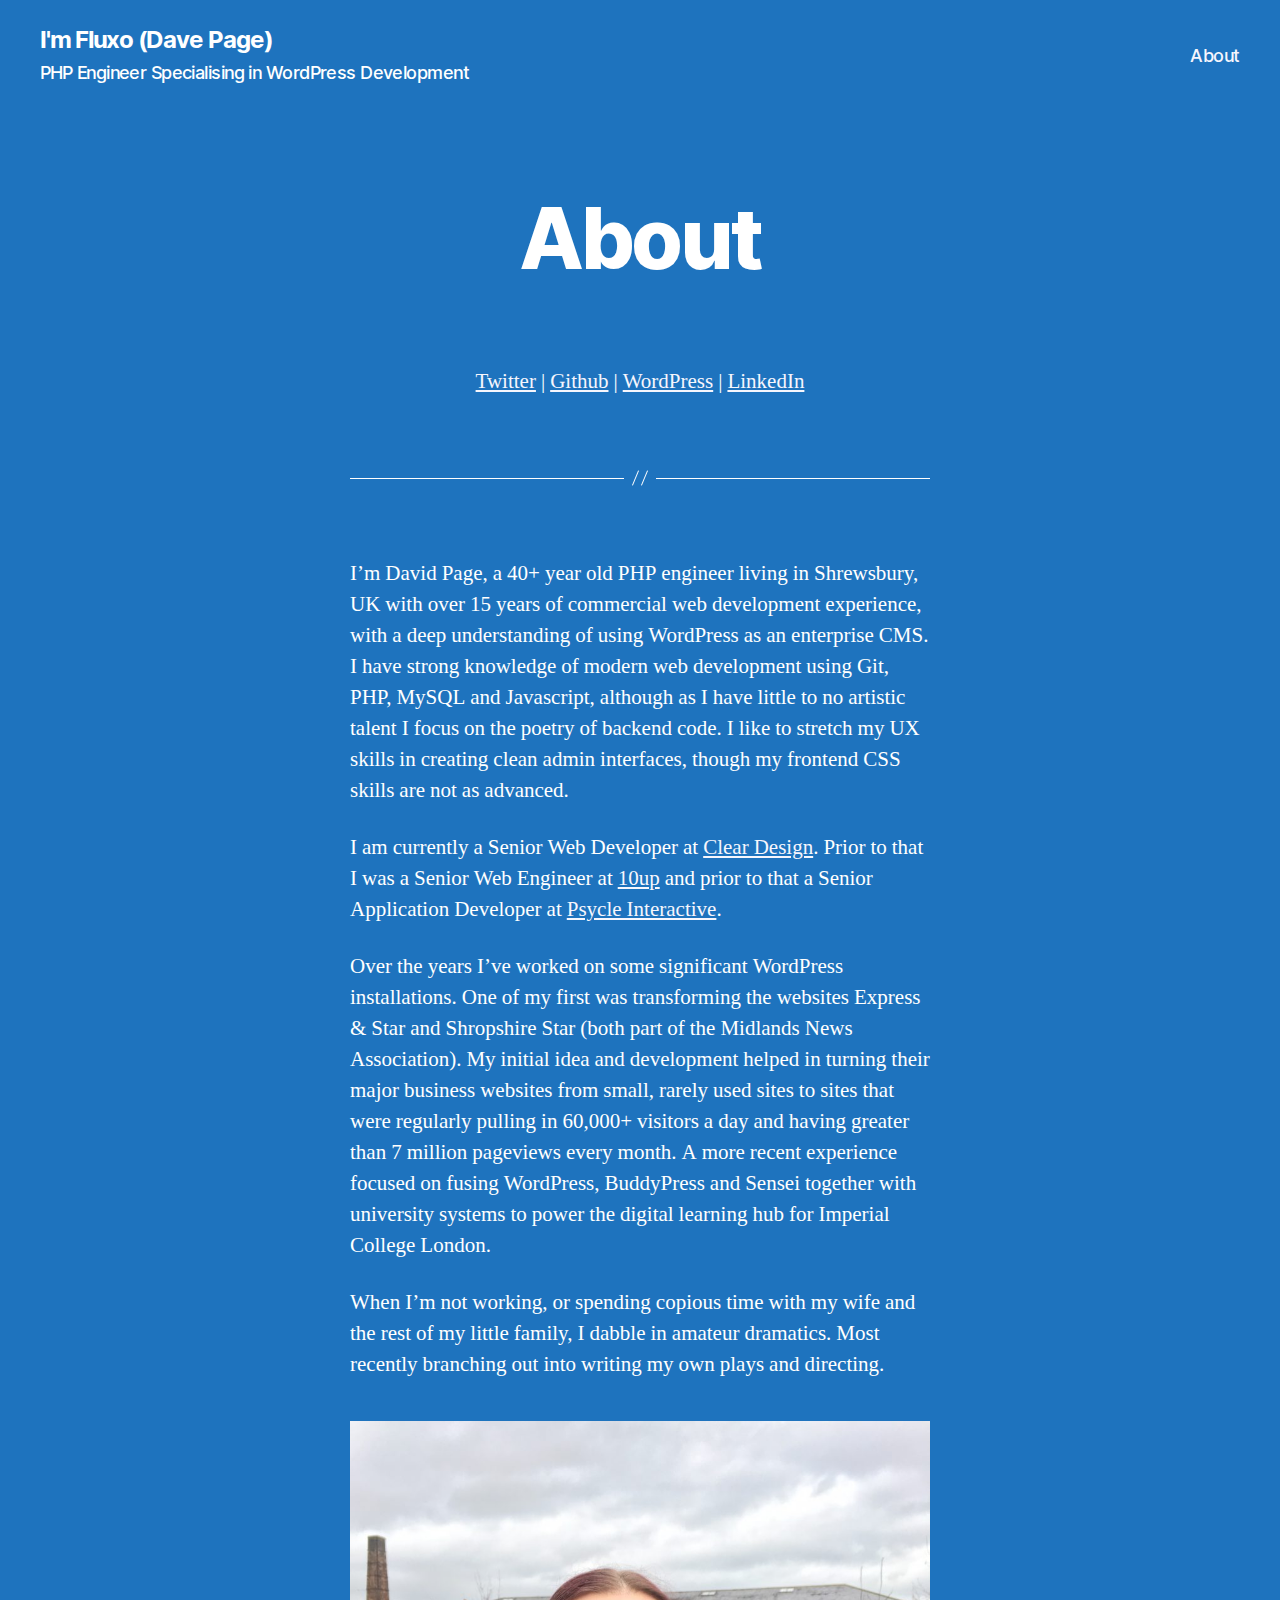
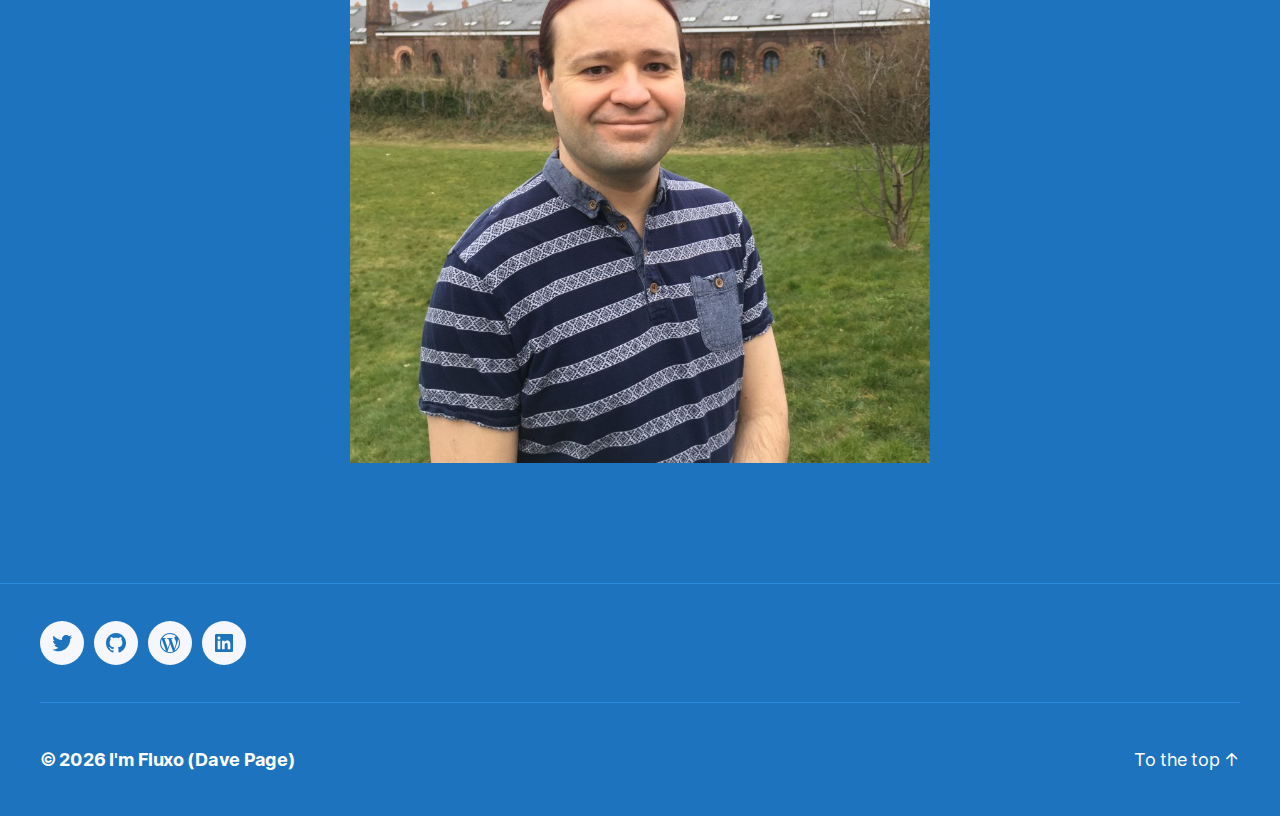
==== about/index.html @ c5113567 "Add snapshot of Fluxo.me" ====
<!DOCTYPE html>
<html class="js" lang="en-GB">
<head>
<meta http-equiv="content-type" content="text/html; charset=UTF-8">

<meta charset="UTF-8">
<meta name="viewport" content="width=device-width, initial-scale=1.0">

<link rel="profile" href="https://gmpg.org/xfn/11">

<title>About &#8211; I&#039;m Fluxo (Dave Page)</title>

<link rel="stylesheet" id="wp-block-library-css" href="/assets/blocks.css" media="all">
<link rel="stylesheet" id="twentytwenty-style-css" href="/assets/style.css" media="all">
<style id="twentytwenty-style-inline-css">
.color-accent,.color-accent-hover:hover,.color-accent-hover:focus,:root .has-accent-color,.has-drop-cap:not(:focus):first-letter,.wp-block-button.is-style-outline,a { color: #f6f6fd; }blockquote,.border-color-accent,.border-color-accent-hover:hover,.border-color-accent-hover:focus { border-color: #f6f6fd; }button,.button,.faux-button,.wp-block-button__link,.wp-block-file .wp-block-file__button,input[type="button"],input[type="reset"],input[type="submit"],.bg-accent,.bg-accent-hover:hover,.bg-accent-hover:focus,:root .has-accent-background-color,.comment-reply-link { background-color: #f6f6fd; }.fill-children-accent,.fill-children-accent * { fill: #f6f6fd; }:root .has-background-color,button,.button,.faux-button,.wp-block-button__link,.wp-block-file__button,input[type="button"],input[type="reset"],input[type="submit"],.wp-block-button,.comment-reply-link,.has-background.has-primary-background-color:not(.has-text-color),.has-background.has-primary-background-color *:not(.has-text-color),.has-background.has-accent-background-color:not(.has-text-color),.has-background.has-accent-background-color *:not(.has-text-color) { color: #1e73be; }:root .has-background-background-color { background-color: #1e73be; }body,.entry-title a,:root .has-primary-color { color: #ffffff; }:root .has-primary-background-color { background-color: #ffffff; }cite,figcaption,.wp-caption-text,.post-meta,.entry-content .wp-block-archives li,.entry-content .wp-block-categories li,.entry-content .wp-block-latest-posts li,.wp-block-latest-comments__comment-date,.wp-block-latest-posts__post-date,.wp-block-embed figcaption,.wp-block-image figcaption,.wp-block-pullquote cite,.comment-metadata,.comment-respond .comment-notes,.comment-respond .logged-in-as,.pagination .dots,.entry-content hr:not(.has-background),hr.styled-separator,:root .has-secondary-color { color: #ffffff; }:root .has-secondary-background-color { background-color: #ffffff; }pre,fieldset,input,textarea,table,table *,hr { border-color: #2a8adf; }caption,code,code,kbd,samp,.wp-block-table.is-style-stripes tbody tr:nth-child(odd),:root .has-subtle-background-background-color { background-color: #2a8adf; }.wp-block-table.is-style-stripes { border-bottom-color: #2a8adf; }.wp-block-latest-posts.is-grid li { border-top-color: #2a8adf; }:root .has-subtle-background-color { color: #2a8adf; }body:not(.overlay-header) .primary-menu > li > a,body:not(.overlay-header) .primary-menu > li > .icon,.modal-menu a,.footer-menu a, .footer-widgets a,#site-footer .wp-block-button.is-style-outline,.wp-block-pullquote:before,.singular:not(.overlay-header) .entry-header a,.archive-header a,.header-footer-group .color-accent,.header-footer-group .color-accent-hover:hover { color: #f6f6fd; }.social-icons a,#site-footer button:not(.toggle),#site-footer .button,#site-footer .faux-button,#site-footer .wp-block-button__link,#site-footer .wp-block-file__button,#site-footer input[type="button"],#site-footer input[type="reset"],#site-footer input[type="submit"] { background-color: #f6f6fd; }.social-icons a,body:not(.overlay-header) .primary-menu ul,.header-footer-group button,.header-footer-group .button,.header-footer-group .faux-button,.header-footer-group .wp-block-button:not(.is-style-outline) .wp-block-button__link,.header-footer-group .wp-block-file__button,.header-footer-group input[type="button"],.header-footer-group input[type="reset"],.header-footer-group input[type="submit"] { color: #1e73be; }#site-header,.footer-nav-widgets-wrapper,#site-footer,.menu-modal,.menu-modal-inner,.search-modal-inner,.archive-header,.singular .entry-header,.singular .featured-media:before,.wp-block-pullquote:before { background-color: #1e73be; }.header-footer-group,body:not(.overlay-header) #site-header .toggle,.menu-modal .toggle { color: #ffffff; }body:not(.overlay-header) .primary-menu ul { background-color: #ffffff; }body:not(.overlay-header) .primary-menu > li > ul:after { border-bottom-color: #ffffff; }body:not(.overlay-header) .primary-menu ul ul:after { border-left-color: #ffffff; }.site-description,body:not(.overlay-header) .toggle-inner .toggle-text,.widget .post-date,.widget .rss-date,.widget_archive li,.widget_categories li,.widget cite,.widget_pages li,.widget_meta li,.widget_nav_menu li,.powered-by-wordpress,.to-the-top,.singular .entry-header .post-meta,.singular:not(.overlay-header) .entry-header .post-meta a { color: #ffffff; }.header-footer-group pre,.header-footer-group fieldset,.header-footer-group input,.header-footer-group textarea,.header-footer-group table,.header-footer-group table *,.footer-nav-widgets-wrapper,#site-footer,.menu-modal nav *,.footer-widgets-outer-wrapper,.footer-top { border-color: #2a8adf; }.header-footer-group table caption,body:not(.overlay-header) .header-inner .toggle-wrapper::before { background-color: #2a8adf; }
</style>
<link rel="stylesheet" id="twentytwenty-print-style-css" href="/assets/print.css" media="print">
<script src="/assets/index.js" id="twentytwenty-js-js" async=""></script>

<meta name="generator" content="WordPress 5.5" />
<link rel="canonical" href="https://fluxo.me/about/" />
<script>document.documentElement.className = document.documentElement.className.replace( 'no-js', 'js' );</script>
<style id="custom-background-css">
body.custom-background { background-color: #1e73be; }
</style>
	
</head>

<body class="page-template-default page page-id-8 custom-background wp-embed-responsive singular missing-post-thumbnail has-no-pagination not-showing-comments show-avatars footer-top-visible reduced-spacing">

	<a class="skip-link screen-reader-text" href="#site-content">Skip to the content</a>
	<header id="site-header" class="header-footer-group" role="banner">

		<div class="header-inner section-inner">

			<div class="header-titles-wrapper">

				<div class="header-titles">
					<div class="site-title faux-heading"><a href="https://fluxo.me/">I'm Fluxo (Dave Page)</a></div>
					<div class="site-description">PHP Engineer Specialising in WordPress Development</div><!-- .site-description -->
				</div><!-- .header-titles -->

				<button class="toggle nav-toggle mobile-nav-toggle" data-toggle-target=".menu-modal" data-toggle-body-class="showing-menu-modal" aria-expanded="false" data-set-focus=".close-nav-toggle">
					<span class="toggle-inner">
						<span class="toggle-icon">
							<svg class="svg-icon" aria-hidden="true" role="img" focusable="false" xmlns="http://www.w3.org/2000/svg" width="26" height="7" viewBox="0 0 26 7"><path fill-rule="evenodd" d="M332.5,45 C330.567003,45 329,43.4329966 329,41.5 C329,39.5670034 330.567003,38 332.5,38 C334.432997,38 336,39.5670034 336,41.5 C336,43.4329966 334.432997,45 332.5,45 Z M342,45 C340.067003,45 338.5,43.4329966 338.5,41.5 C338.5,39.5670034 340.067003,38 342,38 C343.932997,38 345.5,39.5670034 345.5,41.5 C345.5,43.4329966 343.932997,45 342,45 Z M351.5,45 C349.567003,45 348,43.4329966 348,41.5 C348,39.5670034 349.567003,38 351.5,38 C353.432997,38 355,39.5670034 355,41.5 C355,43.4329966 353.432997,45 351.5,45 Z" transform="translate(-329 -38)"></path></svg>
						</span>
						<span class="toggle-text">Menu</span>
					</span>
				</button><!-- .nav-toggle -->

			</div><!-- .header-titles-wrapper -->

			<div class="header-navigation-wrapper">
				<nav class="primary-menu-wrapper" aria-label="Horizontal" role="navigation">

					<ul class="primary-menu reset-list-style">
						<li id="menu-item-24" class="menu-item menu-item-type-post_type menu-item-object-page menu-item-24"><a href="/about/">About</a></li>
					</ul>

				</nav><!-- .primary-menu-wrapper -->
					
			</div><!-- .header-navigation-wrapper -->

		</div><!-- .header-inner -->

	</header><!-- #site-header -->
	
	<div class="menu-modal cover-modal header-footer-group" data-modal-target-string=".menu-modal">

		<div class="menu-modal-inner modal-inner">

			<div class="menu-wrapper section-inner">

				<div class="menu-top">

					<button class="toggle close-nav-toggle fill-children-current-color" data-toggle-target=".menu-modal" data-toggle-body-class="showing-menu-modal" aria-expanded="false" data-set-focus=".menu-modal">
						<span class="toggle-text">Close Menu</span>
						<svg class="svg-icon" aria-hidden="true" role="img" focusable="false" xmlns="http://www.w3.org/2000/svg" width="16" height="16" viewBox="0 0 16 16"><polygon fill="" fill-rule="evenodd" points="6.852 7.649 .399 1.195 1.445 .149 7.899 6.602 14.352 .149 15.399 1.195 8.945 7.649 15.399 14.102 14.352 15.149 7.899 8.695 1.445 15.149 .399 14.102"></polygon></svg>
					</button><!-- .nav-toggle -->

					<nav class="mobile-menu" aria-label="Mobile" role="navigation">
						<ul class="modal-menu reset-list-style">
							<li class="menu-item menu-item-type-post_type menu-item-object-page menu-item-24">
								<div class="ancestor-wrapper"><a href="/about/">About</a></div><!-- .ancestor-wrapper --></li>
						</ul>
					</nav>
						
				</div><!-- .menu-top -->

				<div class="menu-bottom">

					<nav aria-label="Expanded Social Links" role="navigation">
						<ul class="social-menu reset-list-style social-icons fill-children-current-color">

							<li id="menu-item-10" class="menu-item menu-item-type-custom menu-item-object-custom menu-item-10"><a href="https://twitter.com/davecpage"><span class="screen-reader-text">Twitter</span><svg class="svg-icon" aria-hidden="true" role="img" focusable="false" width="24" height="24" viewBox="0 0 24 24" xmlns="http://www.w3.org/2000/svg"><path d="M22.23,5.924c-0.736,0.326-1.527,0.547-2.357,0.646c0.847-0.508,1.498-1.312,1.804-2.27 c-0.793,0.47-1.671,0.812-2.606,0.996C18.324,4.498,17.257,4,16.077,4c-2.266,0-4.103,1.837-4.103,4.103 c0,0.322,0.036,0.635,0.106,0.935C8.67,8.867,5.647,7.234,3.623,4.751C3.27,5.357,3.067,6.062,3.067,6.814 c0,1.424,0.724,2.679,1.825,3.415c-0.673-0.021-1.305-0.206-1.859-0.513c0,0.017,0,0.034,0,0.052c0,1.988,1.414,3.647,3.292,4.023 c-0.344,0.094-0.707,0.144-1.081,0.144c-0.264,0-0.521-0.026-0.772-0.074c0.522,1.63,2.038,2.816,3.833,2.85 c-1.404,1.1-3.174,1.756-5.096,1.756c-0.331,0-0.658-0.019-0.979-0.057c1.816,1.164,3.973,1.843,6.29,1.843 c7.547,0,11.675-6.252,11.675-11.675c0-0.178-0.004-0.355-0.012-0.531C20.985,7.47,21.68,6.747,22.23,5.924z"></path></svg></a></li>
							<li id="menu-item-11" class="menu-item menu-item-type-custom menu-item-object-custom menu-item-11"><a href="https://github.com/davecpage"><span class="screen-reader-text">Github</span><svg class="svg-icon" aria-hidden="true" role="img" focusable="false" width="24" height="24" viewBox="0 0 24 24" xmlns="http://www.w3.org/2000/svg"><path d="M12,2C6.477,2,2,6.477,2,12c0,4.419,2.865,8.166,6.839,9.489c0.5,0.09,0.682-0.218,0.682-0.484 c0-0.236-0.009-0.866-0.014-1.699c-2.782,0.602-3.369-1.34-3.369-1.34c-0.455-1.157-1.11-1.465-1.11-1.465 c-0.909-0.62,0.069-0.608,0.069-0.608c1.004,0.071,1.532,1.03,1.532,1.03c0.891,1.529,2.341,1.089,2.91,0.833 c0.091-0.647,0.349-1.086,0.635-1.337c-2.22-0.251-4.555-1.111-4.555-4.943c0-1.091,0.39-1.984,1.03-2.682 C6.546,8.54,6.202,7.524,6.746,6.148c0,0,0.84-0.269,2.75,1.025C10.295,6.95,11.15,6.84,12,6.836 c0.85,0.004,1.705,0.114,2.504,0.336c1.909-1.294,2.748-1.025,2.748-1.025c0.546,1.376,0.202,2.394,0.1,2.646 c0.64,0.699,1.026,1.591,1.026,2.682c0,3.841-2.337,4.687-4.565,4.935c0.359,0.307,0.679,0.917,0.679,1.852 c0,1.335-0.012,2.415-0.012,2.741c0,0.269,0.18,0.579,0.688,0.481C19.138,20.161,22,16.416,22,12C22,6.477,17.523,2,12,2z"></path></svg></a></li>
							<li id="menu-item-12" class="menu-item menu-item-type-custom menu-item-object-custom menu-item-12"><a href="https://profiles.wordpress.org/davecpage/"><span class="screen-reader-text">WordPress.org</span><svg class="svg-icon" aria-hidden="true" role="img" focusable="false" width="24" height="24" viewBox="0 0 24 24" xmlns="http://www.w3.org/2000/svg"><path d="M12.158,12.786L9.46,20.625c0.806,0.237,1.657,0.366,2.54,0.366c1.047,0,2.051-0.181,2.986-0.51 c-0.024-0.038-0.046-0.079-0.065-0.124L12.158,12.786z M3.009,12c0,3.559,2.068,6.634,5.067,8.092L3.788,8.341 C3.289,9.459,3.009,10.696,3.009,12z M18.069,11.546c0-1.112-0.399-1.881-0.741-2.48c-0.456-0.741-0.883-1.368-0.883-2.109 c0-0.826,0.627-1.596,1.51-1.596c0.04,0,0.078,0.005,0.116,0.007C16.472,3.904,14.34,3.009,12,3.009 c-3.141,0-5.904,1.612-7.512,4.052c0.211,0.007,0.41,0.011,0.579,0.011c0.94,0,2.396-0.114,2.396-0.114 C7.947,6.93,8.004,7.642,7.52,7.699c0,0-0.487,0.057-1.029,0.085l3.274,9.739l1.968-5.901l-1.401-3.838 C9.848,7.756,9.389,7.699,9.389,7.699C8.904,7.67,8.961,6.93,9.446,6.958c0,0,1.484,0.114,2.368,0.114 c0.94,0,2.397-0.114,2.397-0.114c0.485-0.028,0.542,0.684,0.057,0.741c0,0-0.488,0.057-1.029,0.085l3.249,9.665l0.897-2.996 C17.841,13.284,18.069,12.316,18.069,11.546z M19.889,7.686c0.039,0.286,0.06,0.593,0.06,0.924c0,0.912-0.171,1.938-0.684,3.22 l-2.746,7.94c2.673-1.558,4.47-4.454,4.47-7.771C20.991,10.436,20.591,8.967,19.889,7.686z M12,22C6.486,22,2,17.514,2,12 C2,6.486,6.486,2,12,2c5.514,0,10,4.486,10,10C22,17.514,17.514,22,12,22z"></path></svg></a></li>
							<li id="menu-item-28" class="menu-item menu-item-type-custom menu-item-object-custom menu-item-28"><a href="https://www.linkedin.com/in/david-page-7731a417/"><span class="screen-reader-text">LinkedIn</span><svg class="svg-icon" aria-hidden="true" role="img" focusable="false" width="24" height="24" viewBox="0 0 24 24" xmlns="http://www.w3.org/2000/svg"><path d="M19.7,3H4.3C3.582,3,3,3.582,3,4.3v15.4C3,20.418,3.582,21,4.3,21h15.4c0.718,0,1.3-0.582,1.3-1.3V4.3 C21,3.582,20.418,3,19.7,3z M8.339,18.338H5.667v-8.59h2.672V18.338z M7.004,8.574c-0.857,0-1.549-0.694-1.549-1.548 c0-0.855,0.691-1.548,1.549-1.548c0.854,0,1.547,0.694,1.547,1.548C8.551,7.881,7.858,8.574,7.004,8.574z M18.339,18.338h-2.669 v-4.177c0-0.996-0.017-2.278-1.387-2.278c-1.389,0-1.601,1.086-1.601,2.206v4.249h-2.667v-8.59h2.559v1.174h0.037 c0.356-0.675,1.227-1.387,2.526-1.387c2.703,0,3.203,1.779,3.203,4.092V18.338z"></path></svg></a></li>

						</ul>
					</nav><!-- .social-menu -->

				</div><!-- .menu-bottom -->

			</div><!-- .menu-wrapper -->

		</div><!-- .menu-modal-inner -->

	</div><!-- .menu-modal -->

	<main id="site-content" role="main">

	<article class="post-8 page type-page status-publish hentry" id="post-8">

		<header class="entry-header has-text-align-center header-footer-group">

			<div class="entry-header-inner section-inner medium">
				<h1 class="entry-title">About</h1>
			</div><!-- .entry-header-inner -->

		</header><!-- .entry-header -->

		<div class="post-inner thin ">

			<div class="entry-content">

				
	<p class="has-text-align-center"><a href="https://twitter.com/davecpage">Twitter</a> | <a href="https://github.com/davecpage">Github</a> | <a href="https://profiles.wordpress.org/davecpage/">WordPress</a> | <a href="https://www.linkedin.com/in/david-page-7731a417/">LinkedIn</a></p>



	<hr class="wp-block-separator"/>



	<p>I’m David Page, a 40+ year old PHP engineer living in Shrewsbury, UK with over 15 years of commercial web development experience, with a deep understanding of using WordPress as an enterprise CMS. I have strong knowledge of modern web development using Git, PHP, MySQL and Javascript, although as I have little to no artistic talent I focus on the poetry of backend code. I like to stretch my UX skills in creating clean admin interfaces, though my frontend CSS skills are not as advanced.</p>



	<p>I am currently a Senior Web Developer at <a href="https://cleardesign.co.uk/">Clear Design</a>. Prior to that I was a Senior Web Engineer at <a href="https://10up.com/">10up</a> and prior to that a Senior Application Developer at <a href="https://psycle.com">Psycle Interactive</a>.</p>



	<p>Over the years I’ve worked on some significant WordPress installations. One of my first was transforming the websites Express &amp; Star and Shropshire Star (both part of the Midlands News Association). My initial idea and development helped in turning their major business websites from small, rarely used sites to sites that were regularly pulling in 60,000+ visitors a day and having greater than 7 million pageviews every month. A more recent experience focused on fusing WordPress, BuddyPress and Sensei together with university systems to power the digital learning hub for Imperial College London.</p>



	<p>When I’m not working, or spending copious time with my wife and the rest of my little family, I dabble in amateur dramatics. Most recently branching out into writing my own plays and directing.</p>



	<figure class="wp-block-image size-large">
		<img loading="lazy" width="925" height="1024" src="/uploads/2019/11/cover-925x1024.jpg" alt="self portrait of David Page in a clearing" class="wp-image-16" srcset="/uploads/2019/11/cover-925x1024.jpg 925w, /uploads/2019/11/cover-271x300.jpg 271w, /uploads/2019/11/cover-768x851.jpg 768w, /uploads/2019/11/cover-1387x1536.jpg 1387w, /uploads/2019/11/cover-1849x2048.jpg 1849w, /uploads/2019/11/cover-1200x1329.jpg 1200w, /uploads/2019/11/cover-1980x2193.jpg 1980w" sizes="(max-width: 925px) 100vw, 925px" />
	</figure>

			</div><!-- .entry-content -->

		</div><!-- .post-inner -->

		<div class="section-inner">
			
		</div><!-- .section-inner -->

		
	</article><!-- .post -->

	</main><!-- #site-content -->

	<div class="footer-nav-widgets-wrapper header-footer-group">

		<div class="footer-inner section-inner">

			<div class="footer-top has-social-menu">

				<nav aria-label="Social links" class="footer-social-wrapper">

					<ul class="social-menu footer-social reset-list-style social-icons fill-children-current-color">

						<li class="menu-item menu-item-type-custom menu-item-object-custom menu-item-10"><a href="https://twitter.com/davecpage"><span class="screen-reader-text">Twitter</span><svg class="svg-icon" aria-hidden="true" role="img" focusable="false" width="24" height="24" viewBox="0 0 24 24" xmlns="http://www.w3.org/2000/svg"><path d="M22.23,5.924c-0.736,0.326-1.527,0.547-2.357,0.646c0.847-0.508,1.498-1.312,1.804-2.27 c-0.793,0.47-1.671,0.812-2.606,0.996C18.324,4.498,17.257,4,16.077,4c-2.266,0-4.103,1.837-4.103,4.103 c0,0.322,0.036,0.635,0.106,0.935C8.67,8.867,5.647,7.234,3.623,4.751C3.27,5.357,3.067,6.062,3.067,6.814 c0,1.424,0.724,2.679,1.825,3.415c-0.673-0.021-1.305-0.206-1.859-0.513c0,0.017,0,0.034,0,0.052c0,1.988,1.414,3.647,3.292,4.023 c-0.344,0.094-0.707,0.144-1.081,0.144c-0.264,0-0.521-0.026-0.772-0.074c0.522,1.63,2.038,2.816,3.833,2.85 c-1.404,1.1-3.174,1.756-5.096,1.756c-0.331,0-0.658-0.019-0.979-0.057c1.816,1.164,3.973,1.843,6.29,1.843 c7.547,0,11.675-6.252,11.675-11.675c0-0.178-0.004-0.355-0.012-0.531C20.985,7.47,21.68,6.747,22.23,5.924z"></path></svg></a></li>
						<li class="menu-item menu-item-type-custom menu-item-object-custom menu-item-11"><a href="https://github.com/davecpage"><span class="screen-reader-text">Github</span><svg class="svg-icon" aria-hidden="true" role="img" focusable="false" width="24" height="24" viewBox="0 0 24 24" xmlns="http://www.w3.org/2000/svg"><path d="M12,2C6.477,2,2,6.477,2,12c0,4.419,2.865,8.166,6.839,9.489c0.5,0.09,0.682-0.218,0.682-0.484 c0-0.236-0.009-0.866-0.014-1.699c-2.782,0.602-3.369-1.34-3.369-1.34c-0.455-1.157-1.11-1.465-1.11-1.465 c-0.909-0.62,0.069-0.608,0.069-0.608c1.004,0.071,1.532,1.03,1.532,1.03c0.891,1.529,2.341,1.089,2.91,0.833 c0.091-0.647,0.349-1.086,0.635-1.337c-2.22-0.251-4.555-1.111-4.555-4.943c0-1.091,0.39-1.984,1.03-2.682 C6.546,8.54,6.202,7.524,6.746,6.148c0,0,0.84-0.269,2.75,1.025C10.295,6.95,11.15,6.84,12,6.836 c0.85,0.004,1.705,0.114,2.504,0.336c1.909-1.294,2.748-1.025,2.748-1.025c0.546,1.376,0.202,2.394,0.1,2.646 c0.64,0.699,1.026,1.591,1.026,2.682c0,3.841-2.337,4.687-4.565,4.935c0.359,0.307,0.679,0.917,0.679,1.852 c0,1.335-0.012,2.415-0.012,2.741c0,0.269,0.18,0.579,0.688,0.481C19.138,20.161,22,16.416,22,12C22,6.477,17.523,2,12,2z"></path></svg></a></li>
						<li class="menu-item menu-item-type-custom menu-item-object-custom menu-item-12"><a href="https://profiles.wordpress.org/davecpage/"><span class="screen-reader-text">WordPress.org</span><svg class="svg-icon" aria-hidden="true" role="img" focusable="false" width="24" height="24" viewBox="0 0 24 24" xmlns="http://www.w3.org/2000/svg"><path d="M12.158,12.786L9.46,20.625c0.806,0.237,1.657,0.366,2.54,0.366c1.047,0,2.051-0.181,2.986-0.51 c-0.024-0.038-0.046-0.079-0.065-0.124L12.158,12.786z M3.009,12c0,3.559,2.068,6.634,5.067,8.092L3.788,8.341 C3.289,9.459,3.009,10.696,3.009,12z M18.069,11.546c0-1.112-0.399-1.881-0.741-2.48c-0.456-0.741-0.883-1.368-0.883-2.109 c0-0.826,0.627-1.596,1.51-1.596c0.04,0,0.078,0.005,0.116,0.007C16.472,3.904,14.34,3.009,12,3.009 c-3.141,0-5.904,1.612-7.512,4.052c0.211,0.007,0.41,0.011,0.579,0.011c0.94,0,2.396-0.114,2.396-0.114 C7.947,6.93,8.004,7.642,7.52,7.699c0,0-0.487,0.057-1.029,0.085l3.274,9.739l1.968-5.901l-1.401-3.838 C9.848,7.756,9.389,7.699,9.389,7.699C8.904,7.67,8.961,6.93,9.446,6.958c0,0,1.484,0.114,2.368,0.114 c0.94,0,2.397-0.114,2.397-0.114c0.485-0.028,0.542,0.684,0.057,0.741c0,0-0.488,0.057-1.029,0.085l3.249,9.665l0.897-2.996 C17.841,13.284,18.069,12.316,18.069,11.546z M19.889,7.686c0.039,0.286,0.06,0.593,0.06,0.924c0,0.912-0.171,1.938-0.684,3.22 l-2.746,7.94c2.673-1.558,4.47-4.454,4.47-7.771C20.991,10.436,20.591,8.967,19.889,7.686z M12,22C6.486,22,2,17.514,2,12 C2,6.486,6.486,2,12,2c5.514,0,10,4.486,10,10C22,17.514,17.514,22,12,22z"></path></svg></a></li>
						<li class="menu-item menu-item-type-custom menu-item-object-custom menu-item-28"><a href="https://www.linkedin.com/in/david-page-7731a417/"><span class="screen-reader-text">LinkedIn</span><svg class="svg-icon" aria-hidden="true" role="img" focusable="false" width="24" height="24" viewBox="0 0 24 24" xmlns="http://www.w3.org/2000/svg"><path d="M19.7,3H4.3C3.582,3,3,3.582,3,4.3v15.4C3,20.418,3.582,21,4.3,21h15.4c0.718,0,1.3-0.582,1.3-1.3V4.3 C21,3.582,20.418,3,19.7,3z M8.339,18.338H5.667v-8.59h2.672V18.338z M7.004,8.574c-0.857,0-1.549-0.694-1.549-1.548 c0-0.855,0.691-1.548,1.549-1.548c0.854,0,1.547,0.694,1.547,1.548C8.551,7.881,7.858,8.574,7.004,8.574z M18.339,18.338h-2.669 v-4.177c0-0.996-0.017-2.278-1.387-2.278c-1.389,0-1.601,1.086-1.601,2.206v4.249h-2.667v-8.59h2.559v1.174h0.037 c0.356-0.675,1.227-1.387,2.526-1.387c2.703,0,3.203,1.779,3.203,4.092V18.338z"></path></svg></a></li>

					</ul><!-- .footer-social -->

				</nav><!-- .footer-social-wrapper -->

			</div><!-- .footer-top -->

		</div><!-- .footer-inner -->

	</div><!-- .footer-nav-widgets-wrapper -->

	<footer id="site-footer" role="contentinfo" class="header-footer-group">

		<div class="section-inner">

			<div class="footer-credits">

				<p class="footer-copyright">©
					<script>var d=new Date();document.write(d.getFullYear());</script>
					<a href="https://fluxo.me/">I'm Fluxo (Dave Page)</a>
				</p><!-- .footer-copyright -->

			</div><!-- .footer-credits -->

			<a class="to-the-top" href="#site-header">
				<span class="to-the-top-long">
					To the top <span class="arrow" aria-hidden="true">↑</span>
				</span><!-- .to-the-top-long -->
				<span class="to-the-top-short">
					Up <span class="arrow" aria-hidden="true">↑</span>					
				</span><!-- .to-the-top-short -->
			</a><!-- .to-the-top -->

		</div><!-- .section-inner -->

	</footer><!-- #site-footer -->

</body></html>
---- assets/blocks.css ----
:root{--wp-admin-theme-color:#007cba;--wp-admin-theme-color-darker-10:#006ba1;--wp-admin-theme-color-darker-20:#005a87}#start-resizable-editor-section{display:none}.wp-block-audio figcaption{margin-top:.5em;margin-bottom:1em}.wp-block-audio audio{width:100%;min-width:300px}.wp-block-button__link{color:#fff;background-color:#32373c;border:none;border-radius:28px;box-shadow:none;cursor:pointer;display:inline-block;font-size:18px;padding:12px 24px;text-align:center;text-decoration:none;overflow-wrap:break-word}.wp-block-button__link:active,.wp-block-button__link:focus,.wp-block-button__link:hover,.wp-block-button__link:visited{color:#fff}.wp-block-button__link.aligncenter{text-align:center}.wp-block-button__link.alignright{text-align:right}.wp-block-button.is-style-squared,.wp-block-button__link.wp-block-button.is-style-squared{border-radius:0}.wp-block-button.no-border-radius,.wp-block-button__link.no-border-radius{border-radius:0!important}.wp-block-button.is-style-outline .wp-block-button__link,.wp-block-button__link.is-style-outline{color:#32373c;background-color:transparent;border:2px solid}.wp-block-buttons .wp-block-button{display:inline-block;margin-right:8px;margin-bottom:8px}.wp-block-buttons .wp-block-button:last-child{margin-right:0}.wp-block-buttons.alignright .wp-block-button{margin-right:0;margin-left:8px}.wp-block-buttons.alignright .wp-block-button:first-child{margin-left:0}.wp-block-buttons.alignleft .wp-block-button{margin-left:0;margin-right:8px}.wp-block-buttons.alignleft .wp-block-button:last-child{margin-right:0}.wp-block-button.aligncenter,.wp-block-buttons.aligncenter,.wp-block-calendar{text-align:center}.wp-block-calendar tbody td,.wp-block-calendar th{padding:4px;border:1px solid #ddd}.wp-block-calendar tfoot td{border:none}.wp-block-calendar table{width:100%;border-collapse:collapse;font-family:-apple-system,BlinkMacSystemFont,Segoe UI,Roboto,Oxygen-Sans,Ubuntu,Cantarell,Helvetica Neue,sans-serif}.wp-block-calendar table th{font-weight:400;background:#ddd}.wp-block-calendar a{text-decoration:underline}.wp-block-calendar table caption,.wp-block-calendar table tbody{color:#40464d}.wp-block-categories.alignleft{margin-right:2em}.wp-block-categories.alignright{margin-left:2em}.wp-block-columns{display:flex;margin-bottom:28px;flex-wrap:wrap}@media (min-width:782px){.wp-block-columns{flex-wrap:nowrap}}.wp-block-columns.has-background{padding:20px 38px}.wp-block-column{flex-grow:1;min-width:0;word-break:break-word;overflow-wrap:break-word}@media (max-width:599px){.wp-block-column{flex-basis:100%!important}}@media (min-width:600px) and (max-width:781px){.wp-block-column{flex-basis:calc(50% - 16px)!important;flex-grow:0}.wp-block-column:nth-child(2n){margin-left:32px}}@media (min-width:782px){.wp-block-column{flex-basis:0;flex-grow:1}.wp-block-column[style*=flex-basis]{flex-grow:0}.wp-block-column:not(:first-child){margin-left:32px}}.wp-block-columns.are-vertically-aligned-top{align-items:flex-start}.wp-block-columns.are-vertically-aligned-center{align-items:center}.wp-block-columns.are-vertically-aligned-bottom{align-items:flex-end}.wp-block-column.is-vertically-aligned-top{align-self:flex-start}.wp-block-column.is-vertically-aligned-center{-ms-grid-row-align:center;align-self:center}.wp-block-column.is-vertically-aligned-bottom{align-self:flex-end}.wp-block-column.is-vertically-aligned-bottom,.wp-block-column.is-vertically-aligned-center,.wp-block-column.is-vertically-aligned-top{width:100%}.wp-block-cover,.wp-block-cover-image{position:relative;background-size:cover;background-position:50%;min-height:430px;height:100%;width:100%;display:flex;justify-content:center;align-items:center;padding:16px}.wp-block-cover-image.has-parallax,.wp-block-cover.has-parallax{background-attachment:fixed}@supports (-webkit-overflow-scrolling:touch){.wp-block-cover-image.has-parallax,.wp-block-cover.has-parallax{background-attachment:scroll}}@media (prefers-reduced-motion:reduce){.wp-block-cover-image.has-parallax,.wp-block-cover.has-parallax{background-attachment:scroll}}.wp-block-cover-image.has-background-dim,.wp-block-cover.has-background-dim{background-color:#000}.wp-block-cover-image.has-background-dim:before,.wp-block-cover.has-background-dim:before{content:"";background-color:inherit}.wp-block-cover-image.has-background-dim:not(.has-background-gradient):before,.wp-block-cover-image .wp-block-cover__gradient-background,.wp-block-cover.has-background-dim:not(.has-background-gradient):before,.wp-block-cover .wp-block-cover__gradient-background{position:absolute;top:0;left:0;bottom:0;right:0;z-index:1}.wp-block-cover-image.has-background-dim:not(.has-background-gradient):before,.wp-block-cover-image .wp-block-cover__gradient-background,.wp-block-cover.has-background-dim:not(.has-background-gradient):before,.wp-block-cover .wp-block-cover__gradient-background{opacity:.5}.wp-block-cover-image.has-background-dim.has-background-dim-10:not(.has-background-gradient):before,.wp-block-cover.has-background-dim.has-background-dim-10:not(.has-background-gradient):before{opacity:.1}.wp-block-cover-image.has-background-dim.has-background-dim-10 .wp-block-cover__gradient-background,.wp-block-cover.has-background-dim.has-background-dim-10 .wp-block-cover__gradient-background{opacity:.1}.wp-block-cover-image.has-background-dim.has-background-dim-20:not(.has-background-gradient):before,.wp-block-cover.has-background-dim.has-background-dim-20:not(.has-background-gradient):before{opacity:.2}.wp-block-cover-image.has-background-dim.has-background-dim-20 .wp-block-cover__gradient-background,.wp-block-cover.has-background-dim.has-background-dim-20 .wp-block-cover__gradient-background{opacity:.2}.wp-block-cover-image.has-background-dim.has-background-dim-30:not(.has-background-gradient):before,.wp-block-cover.has-background-dim.has-background-dim-30:not(.has-background-gradient):before{opacity:.3}.wp-block-cover-image.has-background-dim.has-background-dim-30 .wp-block-cover__gradient-background,.wp-block-cover.has-background-dim.has-background-dim-30 .wp-block-cover__gradient-background{opacity:.3}.wp-block-cover-image.has-background-dim.has-background-dim-40:not(.has-background-gradient):before,.wp-block-cover.has-background-dim.has-background-dim-40:not(.has-background-gradient):before{opacity:.4}.wp-block-cover-image.has-background-dim.has-background-dim-40 .wp-block-cover__gradient-background,.wp-block-cover.has-background-dim.has-background-dim-40 .wp-block-cover__gradient-background{opacity:.4}.wp-block-cover-image.has-background-dim.has-background-dim-50:not(.has-background-gradient):before,.wp-block-cover.has-background-dim.has-background-dim-50:not(.has-background-gradient):before{opacity:.5}.wp-block-cover-image.has-background-dim.has-background-dim-50 .wp-block-cover__gradient-background,.wp-block-cover.has-background-dim.has-background-dim-50 .wp-block-cover__gradient-background{opacity:.5}.wp-block-cover-image.has-background-dim.has-background-dim-60:not(.has-background-gradient):before,.wp-block-cover.has-background-dim.has-background-dim-60:not(.has-background-gradient):before{opacity:.6}.wp-block-cover-image.has-background-dim.has-background-dim-60 .wp-block-cover__gradient-background,.wp-block-cover.has-background-dim.has-background-dim-60 .wp-block-cover__gradient-background{opacity:.6}.wp-block-cover-image.has-background-dim.has-background-dim-70:not(.has-background-gradient):before,.wp-block-cover.has-background-dim.has-background-dim-70:not(.has-background-gradient):before{opacity:.7}.wp-block-cover-image.has-background-dim.has-background-dim-70 .wp-block-cover__gradient-background,.wp-block-cover.has-background-dim.has-background-dim-70 .wp-block-cover__gradient-background{opacity:.7}.wp-block-cover-image.has-background-dim.has-background-dim-80:not(.has-background-gradient):before,.wp-block-cover.has-background-dim.has-background-dim-80:not(.has-background-gradient):before{opacity:.8}.wp-block-cover-image.has-background-dim.has-background-dim-80 .wp-block-cover__gradient-background,.wp-block-cover.has-background-dim.has-background-dim-80 .wp-block-cover__gradient-background{opacity:.8}.wp-block-cover-image.has-background-dim.has-background-dim-90:not(.has-background-gradient):before,.wp-block-cover.has-background-dim.has-background-dim-90:not(.has-background-gradient):before{opacity:.9}.wp-block-cover-image.has-background-dim.has-background-dim-90 .wp-block-cover__gradient-background,.wp-block-cover.has-background-dim.has-background-dim-90 .wp-block-cover__gradient-background{opacity:.9}.wp-block-cover-image.has-background-dim.has-background-dim-100:not(.has-background-gradient):before,.wp-block-cover.has-background-dim.has-background-dim-100:not(.has-background-gradient):before{opacity:1}.wp-block-cover-image.has-background-dim.has-background-dim-100 .wp-block-cover__gradient-background,.wp-block-cover.has-background-dim.has-background-dim-100 .wp-block-cover__gradient-background{opacity:1}.wp-block-cover-image.alignleft,.wp-block-cover-image.alignright,.wp-block-cover.alignleft,.wp-block-cover.alignright{max-width:290px;width:100%}.wp-block-cover-image:after,.wp-block-cover:after{display:block;content:"";font-size:0;min-height:inherit}@supports ((position:-webkit-sticky) or (position:sticky)){.wp-block-cover-image:after,.wp-block-cover:after{content:none}}.wp-block-cover-image.aligncenter,.wp-block-cover-image.alignleft,.wp-block-cover-image.alignright,.wp-block-cover.aligncenter,.wp-block-cover.alignleft,.wp-block-cover.alignright{display:flex}.wp-block-cover-image .wp-block-cover__inner-container,.wp-block-cover .wp-block-cover__inner-container{width:calc(100% - 70px);z-index:1;color:#fff}.wp-block-cover-image .wp-block-subhead:not(.has-text-color),.wp-block-cover-image h1:not(.has-text-color),.wp-block-cover-image h2:not(.has-text-color),.wp-block-cover-image h3:not(.has-text-color),.wp-block-cover-image h4:not(.has-text-color),.wp-block-cover-image h5:not(.has-text-color),.wp-block-cover-image h6:not(.has-text-color),.wp-block-cover-image p:not(.has-text-color),.wp-block-cover .wp-block-subhead:not(.has-text-color),.wp-block-cover h1:not(.has-text-color),.wp-block-cover h2:not(.has-text-color),.wp-block-cover h3:not(.has-text-color),.wp-block-cover h4:not(.has-text-color),.wp-block-cover h5:not(.has-text-color),.wp-block-cover h6:not(.has-text-color),.wp-block-cover p:not(.has-text-color){color:inherit}.wp-block-cover-image.is-position-top-left,.wp-block-cover.is-position-top-left{align-items:flex-start;justify-content:flex-start}.wp-block-cover-image.is-position-top-center,.wp-block-cover.is-position-top-center{align-items:flex-start;justify-content:center}.wp-block-cover-image.is-position-top-right,.wp-block-cover.is-position-top-right{align-items:flex-start;justify-content:flex-end}.wp-block-cover-image.is-position-center-left,.wp-block-cover.is-position-center-left{align-items:center;justify-content:flex-start}.wp-block-cover-image.is-position-center-center,.wp-block-cover.is-position-center-center{align-items:center;justify-content:center}.wp-block-cover-image.is-position-center-right,.wp-block-cover.is-position-center-right{align-items:center;justify-content:flex-end}.wp-block-cover-image.is-position-bottom-left,.wp-block-cover.is-position-bottom-left{align-items:flex-end;justify-content:flex-start}.wp-block-cover-image.is-position-bottom-center,.wp-block-cover.is-position-bottom-center{align-items:flex-end;justify-content:center}.wp-block-cover-image.is-position-bottom-right,.wp-block-cover.is-position-bottom-right{align-items:flex-end;justify-content:flex-end}.wp-block-cover-image.has-custom-content-position.has-custom-content-position .wp-block-cover__inner-container,.wp-block-cover.has-custom-content-position.has-custom-content-position .wp-block-cover__inner-container{margin:0;width:auto}.wp-block-cover__video-background{position:absolute;top:50%;left:50%;transform:translateX(-50%) translateY(-50%);width:100%;height:100%;z-index:0;object-fit:cover}.wp-block-cover-image-text,.wp-block-cover-text,section.wp-block-cover-image h2{color:#fff}.wp-block-cover-image-text a,.wp-block-cover-image-text a:active,.wp-block-cover-image-text a:focus,.wp-block-cover-image-text a:hover,.wp-block-cover-text a,.wp-block-cover-text a:active,.wp-block-cover-text a:focus,.wp-block-cover-text a:hover,section.wp-block-cover-image h2 a,section.wp-block-cover-image h2 a:active,section.wp-block-cover-image h2 a:focus,section.wp-block-cover-image h2 a:hover{color:#fff}.wp-block-cover-image .wp-block-cover.has-left-content{justify-content:flex-start}.wp-block-cover-image .wp-block-cover.has-right-content{justify-content:flex-end}.wp-block-cover-image.has-left-content .wp-block-cover-image-text,.wp-block-cover.has-left-content .wp-block-cover-text,section.wp-block-cover-image.has-left-content>h2{margin-left:0;text-align:left}.wp-block-cover-image.has-right-content .wp-block-cover-image-text,.wp-block-cover.has-right-content .wp-block-cover-text,section.wp-block-cover-image.has-right-content>h2{margin-right:0;text-align:right}.wp-block-cover-image .wp-block-cover-image-text,.wp-block-cover .wp-block-cover-text,section.wp-block-cover-image>h2{font-size:2em;line-height:1.25;z-index:1;margin-bottom:0;max-width:580px;padding:14px;text-align:center}.wp-block-embed.alignleft,.wp-block-embed.alignright,.wp-block[data-align=left]>[data-type="core/embed"],.wp-block[data-align=right]>[data-type="core/embed"]{max-width:360px;width:100%}.wp-block-embed.alignleft .wp-block-embed__wrapper,.wp-block-embed.alignright .wp-block-embed__wrapper,.wp-block[data-align=left]>[data-type="core/embed"] .wp-block-embed__wrapper,.wp-block[data-align=right]>[data-type="core/embed"] .wp-block-embed__wrapper{min-width:280px}.wp-block-embed{margin-bottom:1em}.wp-block-embed figcaption{margin-top:.5em;margin-bottom:1em}.wp-block-embed iframe{max-width:100%}.wp-block-embed__wrapper{position:relative}.wp-embed-responsive .wp-has-aspect-ratio .wp-block-embed__wrapper:before{content:"";display:block;padding-top:50%}.wp-embed-responsive .wp-has-aspect-ratio iframe{position:absolute;top:0;right:0;bottom:0;left:0;height:100%;width:100%}.wp-embed-responsive .wp-embed-aspect-21-9 .wp-block-embed__wrapper:before{padding-top:42.85%}.wp-embed-responsive .wp-embed-aspect-18-9 .wp-block-embed__wrapper:before{padding-top:50%}.wp-embed-responsive .wp-embed-aspect-16-9 .wp-block-embed__wrapper:before{padding-top:56.25%}.wp-embed-responsive .wp-embed-aspect-4-3 .wp-block-embed__wrapper:before{padding-top:75%}.wp-embed-responsive .wp-embed-aspect-1-1 .wp-block-embed__wrapper:before{padding-top:100%}.wp-embed-responsive .wp-embed-aspect-9-6 .wp-block-embed__wrapper:before{padding-top:66.66%}.wp-embed-responsive .wp-embed-aspect-1-2 .wp-block-embed__wrapper:before{padding-top:200%}.wp-block-file{margin-bottom:1.5em}.wp-block-file.aligncenter{text-align:center}.wp-block-file.alignright{text-align:right}.wp-block-file .wp-block-file__button{background:#32373c;border-radius:2em;color:#fff;font-size:13px;padding:.5em 1em}.wp-block-file a.wp-block-file__button{text-decoration:none}.wp-block-file a.wp-block-file__button:active,.wp-block-file a.wp-block-file__button:focus,.wp-block-file a.wp-block-file__button:hover,.wp-block-file a.wp-block-file__button:visited{box-shadow:none;color:#fff;opacity:.85;text-decoration:none}.wp-block-file *+.wp-block-file__button{margin-left:.75em}.blocks-gallery-grid,.wp-block-gallery{display:flex;flex-wrap:wrap;list-style-type:none;padding:0;margin:0}.blocks-gallery-grid .blocks-gallery-image,.blocks-gallery-grid .blocks-gallery-item,.wp-block-gallery .blocks-gallery-image,.wp-block-gallery .blocks-gallery-item{margin:0 16px 16px 0;display:flex;flex-grow:1;flex-direction:column;justify-content:center;position:relative}.blocks-gallery-grid .blocks-gallery-image figure,.blocks-gallery-grid .blocks-gallery-item figure,.wp-block-gallery .blocks-gallery-image figure,.wp-block-gallery .blocks-gallery-item figure{margin:0;height:100%}@supports ((position:-webkit-sticky) or (position:sticky)){.blocks-gallery-grid .blocks-gallery-image figure,.blocks-gallery-grid .blocks-gallery-item figure,.wp-block-gallery .blocks-gallery-image figure,.wp-block-gallery .blocks-gallery-item figure{display:flex;align-items:flex-end;justify-content:flex-start}}.blocks-gallery-grid .blocks-gallery-image img,.blocks-gallery-grid .blocks-gallery-item img,.wp-block-gallery .blocks-gallery-image img,.wp-block-gallery .blocks-gallery-item img{display:block;max-width:100%;height:auto;width:100%}@supports ((position:-webkit-sticky) or (position:sticky)){.blocks-gallery-grid .blocks-gallery-image img,.blocks-gallery-grid .blocks-gallery-item img,.wp-block-gallery .blocks-gallery-image img,.wp-block-gallery .blocks-gallery-item img{width:auto}}.blocks-gallery-grid .blocks-gallery-image figcaption,.blocks-gallery-grid .blocks-gallery-item figcaption,.wp-block-gallery .blocks-gallery-image figcaption,.wp-block-gallery .blocks-gallery-item figcaption{position:absolute;bottom:0;width:100%;max-height:100%;overflow:auto;padding:40px 10px 9px;color:#fff;text-align:center;font-size:13px;background:linear-gradient(0deg,rgba(0,0,0,.7),rgba(0,0,0,.3) 70%,transparent)}.blocks-gallery-grid .blocks-gallery-image figcaption img,.blocks-gallery-grid .blocks-gallery-item figcaption img,.wp-block-gallery .blocks-gallery-image figcaption img,.wp-block-gallery .blocks-gallery-item figcaption img{display:inline}.blocks-gallery-grid.is-cropped .blocks-gallery-image a,.blocks-gallery-grid.is-cropped .blocks-gallery-image img,.blocks-gallery-grid.is-cropped .blocks-gallery-item a,.blocks-gallery-grid.is-cropped .blocks-gallery-item img,.wp-block-gallery.is-cropped .blocks-gallery-image a,.wp-block-gallery.is-cropped .blocks-gallery-image img,.wp-block-gallery.is-cropped .blocks-gallery-item a,.wp-block-gallery.is-cropped .blocks-gallery-item img{width:100%}@supports ((position:-webkit-sticky) or (position:sticky)){.blocks-gallery-grid.is-cropped .blocks-gallery-image a,.blocks-gallery-grid.is-cropped .blocks-gallery-image img,.blocks-gallery-grid.is-cropped .blocks-gallery-item a,.blocks-gallery-grid.is-cropped .blocks-gallery-item img,.wp-block-gallery.is-cropped .blocks-gallery-image a,.wp-block-gallery.is-cropped .blocks-gallery-image img,.wp-block-gallery.is-cropped .blocks-gallery-item a,.wp-block-gallery.is-cropped .blocks-gallery-item img{height:100%;flex:1;object-fit:cover}}.blocks-gallery-grid .blocks-gallery-image,.blocks-gallery-grid .blocks-gallery-item,.wp-block-gallery .blocks-gallery-image,.wp-block-gallery .blocks-gallery-item{width:calc(50% - 16px)}.blocks-gallery-grid .blocks-gallery-image:nth-of-type(2n),.blocks-gallery-grid .blocks-gallery-item:nth-of-type(2n),.wp-block-gallery .blocks-gallery-image:nth-of-type(2n),.wp-block-gallery .blocks-gallery-item:nth-of-type(2n){margin-right:0}.blocks-gallery-grid.columns-1 .blocks-gallery-image,.blocks-gallery-grid.columns-1 .blocks-gallery-item,.wp-block-gallery.columns-1 .blocks-gallery-image,.wp-block-gallery.columns-1 .blocks-gallery-item{width:100%;margin-right:0}@media (min-width:600px){.blocks-gallery-grid.columns-3 .blocks-gallery-image,.blocks-gallery-grid.columns-3 .blocks-gallery-item,.wp-block-gallery.columns-3 .blocks-gallery-image,.wp-block-gallery.columns-3 .blocks-gallery-item{width:calc(33.33333% - 10.66667px);margin-right:16px}.blocks-gallery-grid.columns-4 .blocks-gallery-image,.blocks-gallery-grid.columns-4 .blocks-gallery-item,.wp-block-gallery.columns-4 .blocks-gallery-image,.wp-block-gallery.columns-4 .blocks-gallery-item{width:calc(25% - 12px);margin-right:16px}.blocks-gallery-grid.columns-5 .blocks-gallery-image,.blocks-gallery-grid.columns-5 .blocks-gallery-item,.wp-block-gallery.columns-5 .blocks-gallery-image,.wp-block-gallery.columns-5 .blocks-gallery-item{width:calc(20% - 12.8px);margin-right:16px}.blocks-gallery-grid.columns-6 .blocks-gallery-image,.blocks-gallery-grid.columns-6 .blocks-gallery-item,.wp-block-gallery.columns-6 .blocks-gallery-image,.wp-block-gallery.columns-6 .blocks-gallery-item{width:calc(16.66667% - 13.33333px);margin-right:16px}.blocks-gallery-grid.columns-7 .blocks-gallery-image,.blocks-gallery-grid.columns-7 .blocks-gallery-item,.wp-block-gallery.columns-7 .blocks-gallery-image,.wp-block-gallery.columns-7 .blocks-gallery-item{width:calc(14.28571% - 13.71429px);margin-right:16px}.blocks-gallery-grid.columns-8 .blocks-gallery-image,.blocks-gallery-grid.columns-8 .blocks-gallery-item,.wp-block-gallery.columns-8 .blocks-gallery-image,.wp-block-gallery.columns-8 .blocks-gallery-item{width:calc(12.5% - 14px);margin-right:16px}.blocks-gallery-grid.columns-1 .blocks-gallery-image:nth-of-type(1n),.blocks-gallery-grid.columns-1 .blocks-gallery-item:nth-of-type(1n),.wp-block-gallery.columns-1 .blocks-gallery-image:nth-of-type(1n),.wp-block-gallery.columns-1 .blocks-gallery-item:nth-of-type(1n){margin-right:0}.blocks-gallery-grid.columns-2 .blocks-gallery-image:nth-of-type(2n),.blocks-gallery-grid.columns-2 .blocks-gallery-item:nth-of-type(2n),.wp-block-gallery.columns-2 .blocks-gallery-image:nth-of-type(2n),.wp-block-gallery.columns-2 .blocks-gallery-item:nth-of-type(2n){margin-right:0}.blocks-gallery-grid.columns-3 .blocks-gallery-image:nth-of-type(3n),.blocks-gallery-grid.columns-3 .blocks-gallery-item:nth-of-type(3n),.wp-block-gallery.columns-3 .blocks-gallery-image:nth-of-type(3n),.wp-block-gallery.columns-3 .blocks-gallery-item:nth-of-type(3n){margin-right:0}.blocks-gallery-grid.columns-4 .blocks-gallery-image:nth-of-type(4n),.blocks-gallery-grid.columns-4 .blocks-gallery-item:nth-of-type(4n),.wp-block-gallery.columns-4 .blocks-gallery-image:nth-of-type(4n),.wp-block-gallery.columns-4 .blocks-gallery-item:nth-of-type(4n){margin-right:0}.blocks-gallery-grid.columns-5 .blocks-gallery-image:nth-of-type(5n),.blocks-gallery-grid.columns-5 .blocks-gallery-item:nth-of-type(5n),.wp-block-gallery.columns-5 .blocks-gallery-image:nth-of-type(5n),.wp-block-gallery.columns-5 .blocks-gallery-item:nth-of-type(5n){margin-right:0}.blocks-gallery-grid.columns-6 .blocks-gallery-image:nth-of-type(6n),.blocks-gallery-grid.columns-6 .blocks-gallery-item:nth-of-type(6n),.wp-block-gallery.columns-6 .blocks-gallery-image:nth-of-type(6n),.wp-block-gallery.columns-6 .blocks-gallery-item:nth-of-type(6n){margin-right:0}.blocks-gallery-grid.columns-7 .blocks-gallery-image:nth-of-type(7n),.blocks-gallery-grid.columns-7 .blocks-gallery-item:nth-of-type(7n),.wp-block-gallery.columns-7 .blocks-gallery-image:nth-of-type(7n),.wp-block-gallery.columns-7 .blocks-gallery-item:nth-of-type(7n){margin-right:0}.blocks-gallery-grid.columns-8 .blocks-gallery-image:nth-of-type(8n),.blocks-gallery-grid.columns-8 .blocks-gallery-item:nth-of-type(8n),.wp-block-gallery.columns-8 .blocks-gallery-image:nth-of-type(8n),.wp-block-gallery.columns-8 .blocks-gallery-item:nth-of-type(8n){margin-right:0}}.blocks-gallery-grid .blocks-gallery-image:last-child,.blocks-gallery-grid .blocks-gallery-item:last-child,.wp-block-gallery .blocks-gallery-image:last-child,.wp-block-gallery .blocks-gallery-item:last-child{margin-right:0}.blocks-gallery-grid.alignleft,.blocks-gallery-grid.alignright,.wp-block-gallery.alignleft,.wp-block-gallery.alignright{max-width:290px;width:100%}.blocks-gallery-grid.aligncenter .blocks-gallery-item figure,.wp-block-gallery.aligncenter .blocks-gallery-item figure{justify-content:center}h1.has-background,h2.has-background,h3.has-background,h4.has-background,h5.has-background,h6.has-background{padding:20px 38px}.wp-block-image{margin-bottom:1em}.wp-block-image img{max-width:100%}.wp-block-image.aligncenter{text-align:center}.wp-block-image.alignfull img,.wp-block-image.alignwide img{width:100%}.wp-block-image .aligncenter,.wp-block-image .alignleft,.wp-block-image .alignright,.wp-block-image.is-resized{display:table}.wp-block-image .aligncenter>figcaption,.wp-block-image .alignleft>figcaption,.wp-block-image .alignright>figcaption,.wp-block-image.is-resized>figcaption{display:table-caption;caption-side:bottom}.wp-block-image .alignleft{float:left;margin:.5em 1em .5em 0}.wp-block-image .alignright{float:right;margin:.5em 0 .5em 1em}.wp-block-image .aligncenter{margin-left:auto;margin-right:auto}.wp-block-image figcaption{margin-top:.5em;margin-bottom:1em}.is-style-circle-mask img,.is-style-rounded img{border-radius:9999px}@supports ((-webkit-mask-image:none) or (mask-image:none)) or (-webkit-mask-image:none){.is-style-circle-mask img{-webkit-mask-image:url('data:image/svg+xml;utf8,<svg viewBox="0 0 100 100" xmlns="http://www.w3.org/2000/svg"><circle cx="50" cy="50" r="50"/></svg>');mask-image:url('data:image/svg+xml;utf8,<svg viewBox="0 0 100 100" xmlns="http://www.w3.org/2000/svg"><circle cx="50" cy="50" r="50"/></svg>');mask-mode:alpha;-webkit-mask-repeat:no-repeat;mask-repeat:no-repeat;-webkit-mask-size:contain;mask-size:contain;-webkit-mask-position:center;mask-position:center;border-radius:0}}.wp-block-latest-comments__comment{font-size:15px;line-height:1.1;list-style:none;margin-bottom:1em}.has-avatars .wp-block-latest-comments__comment{min-height:36px;list-style:none}.has-avatars .wp-block-latest-comments__comment .wp-block-latest-comments__comment-excerpt,.has-avatars .wp-block-latest-comments__comment .wp-block-latest-comments__comment-meta{margin-left:52px}.has-dates .wp-block-latest-comments__comment,.has-excerpts .wp-block-latest-comments__comment{line-height:1.5}.wp-block-latest-comments__comment-excerpt p{font-size:14px;line-height:1.8;margin:5px 0 20px}.wp-block-latest-comments__comment-date{display:block;font-size:12px}.wp-block-latest-comments .avatar,.wp-block-latest-comments__comment-avatar{border-radius:24px;display:block;float:left;height:40px;margin-right:12px;width:40px}.wp-block-latest-posts.alignleft{margin-right:2em}.wp-block-latest-posts.alignright{margin-left:2em}.wp-block-latest-posts.wp-block-latest-posts__list{list-style:none}.wp-block-latest-posts.wp-block-latest-posts__list li{clear:both}.wp-block-latest-posts.is-grid{display:flex;flex-wrap:wrap;padding:0}.wp-block-latest-posts.is-grid li{margin:0 20px 20px 0;width:100%}@media (min-width:600px){.wp-block-latest-posts.columns-2 li{width:calc(50% - 20px)}.wp-block-latest-posts.columns-3 li{width:calc(33.33333% - 20px)}.wp-block-latest-posts.columns-4 li{width:calc(25% - 20px)}.wp-block-latest-posts.columns-5 li{width:calc(20% - 20px)}.wp-block-latest-posts.columns-6 li{width:calc(16.66667% - 20px)}}.wp-block-latest-posts__post-author,.wp-block-latest-posts__post-date{display:block;color:#6c7781;font-size:13px}.wp-block-latest-posts__post-excerpt{margin-top:8px;margin-bottom:16px}.wp-block-latest-posts__featured-image img{height:auto;width:auto}.wp-block-latest-posts__featured-image.alignleft{margin-right:1em}.wp-block-latest-posts__featured-image.alignright{margin-left:1em}.wp-block-latest-posts__featured-image.aligncenter{margin-bottom:1em;text-align:center}.wp-block-media-text{direction:ltr;display:-ms-grid;display:grid;-ms-grid-columns:50% 1fr;grid-template-columns:50% 1fr;-ms-grid-rows:auto;grid-template-rows:auto}.wp-block-media-text.has-media-on-the-right{-ms-grid-columns:1fr 50%;grid-template-columns:1fr 50%}.wp-block-media-text.is-vertically-aligned-top .wp-block-media-text__content,.wp-block-media-text.is-vertically-aligned-top .wp-block-media-text__media{-ms-grid-row-align:start;align-self:start}.wp-block-media-text.is-vertically-aligned-center .wp-block-media-text__content,.wp-block-media-text.is-vertically-aligned-center .wp-block-media-text__media,.wp-block-media-text .wp-block-media-text__content,.wp-block-media-text .wp-block-media-text__media{-ms-grid-row-align:center;align-self:center}.wp-block-media-text.is-vertically-aligned-bottom .wp-block-media-text__content,.wp-block-media-text.is-vertically-aligned-bottom .wp-block-media-text__media{-ms-grid-row-align:end;align-self:end}.wp-block-media-text .wp-block-media-text__media{-ms-grid-column:1;grid-column:1;-ms-grid-row:1;grid-row:1;margin:0}.wp-block-media-text .wp-block-media-text__content{direction:ltr;padding:0 8%;word-break:break-word}.wp-block-media-text.has-media-on-the-right .wp-block-media-text__media,.wp-block-media-text .wp-block-media-text__content{-ms-grid-column:2;grid-column:2;-ms-grid-row:1;grid-row:1}.wp-block-media-text.has-media-on-the-right .wp-block-media-text__content{-ms-grid-column:1;grid-column:1;-ms-grid-row:1;grid-row:1}.wp-block-media-text__media img,.wp-block-media-text__media video{max-width:unset;width:100%;vertical-align:middle}.wp-block-media-text.is-image-fill figure.wp-block-media-text__media{height:100%;min-height:250px;background-size:cover}.wp-block-media-text.is-image-fill figure.wp-block-media-text__media>img{position:absolute;width:1px;height:1px;padding:0;margin:-1px;overflow:hidden;clip:rect(0,0,0,0);border:0}@media (max-width:600px){.wp-block-media-text.is-stacked-on-mobile{-ms-grid-columns:100%!important;grid-template-columns:100%!important}.wp-block-media-text.is-stacked-on-mobile .wp-block-media-text__media{-ms-grid-column:1;grid-column:1;-ms-grid-row:1;grid-row:1}.wp-block-media-text.is-stacked-on-mobile .wp-block-media-text__content{-ms-grid-column:1;grid-column:1;-ms-grid-row:2;grid-row:2}}.wp-block-navigation:not(.has-background) .wp-block-navigation__container .wp-block-navigation-link:not(.has-text-color){color:#1e1e1e}.wp-block-navigation:not(.has-background) .wp-block-navigation__container .wp-block-navigation__container{background-color:#fff}.items-justified-left>ul{justify-content:flex-start}.items-justified-center>ul{justify-content:center}.items-justified-right>ul{justify-content:flex-end}.wp-block-navigation-link{display:flex;align-items:center;position:relative;margin:0}.wp-block-navigation-link .wp-block-navigation__container:empty{display:none}.wp-block-navigation__container{list-style:none;margin:0;padding-left:0;display:flex;flex-wrap:wrap}.is-vertical .wp-block-navigation__container{display:block}.has-child .wp-block-navigation__container{border:1px solid rgba(0,0,0,.15);background-color:inherit;color:inherit;position:absolute;left:0;top:100%;width:fit-content;z-index:2;opacity:0;transition:opacity .1s linear;visibility:hidden}.has-child .wp-block-navigation__container>.wp-block-navigation-link>.wp-block-navigation-link__content{flex-grow:1}.has-child .wp-block-navigation__container>.wp-block-navigation-link>.wp-block-navigation-link__submenu-icon{padding-right:8px}@media (min-width:782px){.has-child .wp-block-navigation__container{left:24px}.has-child .wp-block-navigation__container .wp-block-navigation__container{left:100%;top:-1px}.has-child .wp-block-navigation__container .wp-block-navigation__container:before{content:"";position:absolute;right:100%;height:100%;display:block;width:8px;background:transparent}.has-child .wp-block-navigation__container .wp-block-navigation-link__submenu-icon svg{transform:rotate(0)}}.has-child:hover{cursor:pointer}.has-child:hover>.wp-block-navigation__container{visibility:visible;opacity:1;display:flex;flex-direction:column}.has-child:focus-within{cursor:pointer}.has-child:focus-within>.wp-block-navigation__container{visibility:visible;opacity:1;display:flex;flex-direction:column}.wp-block-navigation-link__content{color:inherit;text-decoration:none;padding:8px 16px}.wp-block-navigation-link__content+.wp-block-navigation-link__content{padding-top:0}.has-text-color .wp-block-navigation-link__content{color:inherit}.wp-block-navigation-link__label{font-family:-apple-system,BlinkMacSystemFont,Segoe UI,Roboto,Oxygen-Sans,Ubuntu,Cantarell,Helvetica Neue,sans-serif;word-break:normal;overflow-wrap:break-word}.wp-block-navigation-link__submenu-icon{height:inherit;padding:6px 16px}.wp-block-navigation-link__submenu-icon svg{fill:currentColor}@media (min-width:782px){.wp-block-navigation-link__submenu-icon svg{transform:rotate(90deg)}}.is-small-text{font-size:14px}.is-regular-text{font-size:16px}.is-large-text{font-size:36px}.is-larger-text{font-size:48px}.has-drop-cap:not(:focus):first-letter{float:left;font-size:8.4em;line-height:.68;font-weight:100;margin:.05em .1em 0 0;text-transform:uppercase;font-style:normal}p.has-background{padding:20px 38px}p.has-text-color a{color:inherit}.wp-block-post-author{display:flex;flex-wrap:wrap}.wp-block-post-author__byline{width:100%;margin-top:0;margin-bottom:0;font-size:.5em}.wp-block-post-author__avatar{margin-right:16px}.wp-block-post-author__bio{margin-bottom:8px;font-size:.7em}.wp-block-post-author__content{flex-grow:1;flex-basis:0}.wp-block-post-author__name{font-weight:700;margin:0}.wp-block-pullquote{padding:3em 0;margin-left:0;margin-right:0;text-align:center}.wp-block-pullquote.alignleft,.wp-block-pullquote.alignright{max-width:290px}.wp-block-pullquote.alignleft p,.wp-block-pullquote.alignright p{font-size:20px}.wp-block-pullquote p{font-size:28px;line-height:1.6}.wp-block-pullquote cite,.wp-block-pullquote footer{position:relative}.wp-block-pullquote .has-text-color a{color:inherit}.wp-block-pullquote:not(.is-style-solid-color){background:none}.wp-block-pullquote.is-style-solid-color{border:none}.wp-block-pullquote.is-style-solid-color blockquote{margin-left:auto;margin-right:auto;text-align:left;max-width:60%}.wp-block-pullquote.is-style-solid-color blockquote p{margin-top:0;margin-bottom:0;font-size:32px}.wp-block-pullquote.is-style-solid-color blockquote cite{text-transform:none;font-style:normal}.wp-block-pullquote cite{color:inherit}.wp-block-quote.is-large,.wp-block-quote.is-style-large{margin:0 0 16px;padding:0 1em}.wp-block-quote.is-large p,.wp-block-quote.is-style-large p{font-size:24px;font-style:italic;line-height:1.6}.wp-block-quote.is-large cite,.wp-block-quote.is-large footer,.wp-block-quote.is-style-large cite,.wp-block-quote.is-style-large footer{font-size:18px;text-align:right}.wp-block-rss.alignleft{margin-right:2em}.wp-block-rss.alignright{margin-left:2em}.wp-block-rss.is-grid{display:flex;flex-wrap:wrap;padding:0;list-style:none}.wp-block-rss.is-grid li{margin:0 16px 16px 0;width:100%}@media (min-width:600px){.wp-block-rss.columns-2 li{width:calc(50% - 16px)}.wp-block-rss.columns-3 li{width:calc(33.33333% - 16px)}.wp-block-rss.columns-4 li{width:calc(25% - 16px)}.wp-block-rss.columns-5 li{width:calc(20% - 16px)}.wp-block-rss.columns-6 li{width:calc(16.66667% - 16px)}}.wp-block-rss__item-author,.wp-block-rss__item-publish-date{display:block;color:#6c7781;font-size:13px}.wp-block-search{display:flex;flex-wrap:wrap}.wp-block-search .wp-block-search__label{width:100%}.wp-block-search .wp-block-search__input{flex-grow:1;max-width:360px}.wp-block-search .wp-block-search__button{margin-left:10px}.wp-block-separator.is-style-wide{border-bottom-width:1px}.wp-block-separator.is-style-dots{background:none!important;border:none;text-align:center;max-width:none;line-height:1;height:auto}.wp-block-separator.is-style-dots:before{content:"\00b7 \00b7 \00b7";color:currentColor;font-size:1.5em;letter-spacing:2em;padding-left:2em;font-family:serif}.wp-block-custom-logo .aligncenter{display:table}.wp-block-social-links{display:flex;justify-content:flex-start;padding-left:0;padding-right:0;margin-left:0}.wp-block-social-links .wp-social-link a,.wp-block-social-links .wp-social-link a:hover{text-decoration:none;border-bottom:0;box-shadow:none}.wp-social-link{display:block;width:36px;height:36px;border-radius:36px;margin-right:8px;transition:transform .1s ease}@media (prefers-reduced-motion:reduce){.wp-social-link{transition-duration:0s}}.wp-social-link a{padding:6px;display:block;line-height:0;transition:transform .1s ease}.wp-social-link a,.wp-social-link a:active,.wp-social-link a:hover,.wp-social-link a:visited,.wp-social-link svg{color:currentColor;fill:currentColor}.wp-social-link:hover{transform:scale(1.1)}.wp-block-social-links.aligncenter{justify-content:center;display:flex}.wp-block-social-links:not(.is-style-logos-only) .wp-social-link{background-color:#f0f0f0;color:#444}.wp-block-social-links:not(.is-style-logos-only) .wp-social-link-amazon{background-color:#f90;color:#fff}.wp-block-social-links:not(.is-style-logos-only) .wp-social-link-bandcamp{background-color:#1ea0c3;color:#fff}.wp-block-social-links:not(.is-style-logos-only) .wp-social-link-behance{background-color:#0757fe;color:#fff}.wp-block-social-links:not(.is-style-logos-only) .wp-social-link-codepen{background-color:#1e1f26;color:#fff}.wp-block-social-links:not(.is-style-logos-only) .wp-social-link-deviantart{background-color:#02e49b;color:#fff}.wp-block-social-links:not(.is-style-logos-only) .wp-social-link-dribbble{background-color:#e94c89;color:#fff}.wp-block-social-links:not(.is-style-logos-only) .wp-social-link-dropbox{background-color:#4280ff;color:#fff}.wp-block-social-links:not(.is-style-logos-only) .wp-social-link-etsy{background-color:#f45800;color:#fff}.wp-block-social-links:not(.is-style-logos-only) .wp-social-link-facebook{background-color:#1778f2;color:#fff}.wp-block-social-links:not(.is-style-logos-only) .wp-social-link-fivehundredpx{background-color:#000;color:#fff}.wp-block-social-links:not(.is-style-logos-only) .wp-social-link-flickr{background-color:#0461dd;color:#fff}.wp-block-social-links:not(.is-style-logos-only) .wp-social-link-foursquare{background-color:#e65678;color:#fff}.wp-block-social-links:not(.is-style-logos-only) .wp-social-link-github{background-color:#24292d;color:#fff}.wp-block-social-links:not(.is-style-logos-only) .wp-social-link-goodreads{background-color:#eceadd;color:#382110}.wp-block-social-links:not(.is-style-logos-only) .wp-social-link-google{background-color:#ea4434;color:#fff}.wp-block-social-links:not(.is-style-logos-only) .wp-social-link-instagram{background-color:#f00075;color:#fff}.wp-block-social-links:not(.is-style-logos-only) .wp-social-link-lastfm{background-color:#e21b24;color:#fff}.wp-block-social-links:not(.is-style-logos-only) .wp-social-link-linkedin{background-color:#0d66c2;color:#fff}.wp-block-social-links:not(.is-style-logos-only) .wp-social-link-mastodon{background-color:#3288d4;color:#fff}.wp-block-social-links:not(.is-style-logos-only) .wp-social-link-medium{background-color:#02ab6c;color:#fff}.wp-block-social-links:not(.is-style-logos-only) .wp-social-link-meetup{background-color:#f6405f;color:#fff}.wp-block-social-links:not(.is-style-logos-only) .wp-social-link-pinterest{background-color:#e60122;color:#fff}.wp-block-social-links:not(.is-style-logos-only) .wp-social-link-pocket{background-color:#ef4155;color:#fff}.wp-block-social-links:not(.is-style-logos-only) .wp-social-link-reddit{background-color:#fe4500;color:#fff}.wp-block-social-links:not(.is-style-logos-only) .wp-social-link-skype{background-color:#0478d7;color:#fff}.wp-block-social-links:not(.is-style-logos-only) .wp-social-link-snapchat{background-color:#fefc00;color:#fff;stroke:#000}.wp-block-social-links:not(.is-style-logos-only) .wp-social-link-soundcloud{background-color:#ff5600;color:#fff}.wp-block-social-links:not(.is-style-logos-only) .wp-social-link-spotify{background-color:#1bd760;color:#fff}.wp-block-social-links:not(.is-style-logos-only) .wp-social-link-tumblr{background-color:#011835;color:#fff}.wp-block-social-links:not(.is-style-logos-only) .wp-social-link-twitch{background-color:#6440a4;color:#fff}.wp-block-social-links:not(.is-style-logos-only) .wp-social-link-twitter{background-color:#1da1f2;color:#fff}.wp-block-social-links:not(.is-style-logos-only) .wp-social-link-vimeo{background-color:#1eb7ea;color:#fff}.wp-block-social-links:not(.is-style-logos-only) .wp-social-link-vk{background-color:#4680c2;color:#fff}.wp-block-social-links:not(.is-style-logos-only) .wp-social-link-wordpress{background-color:#3499cd;color:#fff}.wp-block-social-links:not(.is-style-logos-only) .wp-social-link-yelp{background-color:#d32422;color:#fff}.wp-block-social-links:not(.is-style-logos-only) .wp-social-link-youtube{background-color:red;color:#fff}.wp-block-social-links.is-style-logos-only .wp-social-link{background:none;padding:4px}.wp-block-social-links.is-style-logos-only .wp-social-link svg{width:28px;height:28px}.wp-block-social-links.is-style-logos-only .wp-social-link-amazon{color:#f90}.wp-block-social-links.is-style-logos-only .wp-social-link-bandcamp{color:#1ea0c3}.wp-block-social-links.is-style-logos-only .wp-social-link-behance{color:#0757fe}.wp-block-social-links.is-style-logos-only .wp-social-link-codepen{color:#1e1f26}.wp-block-social-links.is-style-logos-only .wp-social-link-deviantart{color:#02e49b}.wp-block-social-links.is-style-logos-only .wp-social-link-dribbble{color:#e94c89}.wp-block-social-links.is-style-logos-only .wp-social-link-dropbox{color:#4280ff}.wp-block-social-links.is-style-logos-only .wp-social-link-etsy{color:#f45800}.wp-block-social-links.is-style-logos-only .wp-social-link-facebook{color:#1778f2}.wp-block-social-links.is-style-logos-only .wp-social-link-fivehundredpx{color:#000}.wp-block-social-links.is-style-logos-only .wp-social-link-flickr{color:#0461dd}.wp-block-social-links.is-style-logos-only .wp-social-link-foursquare{color:#e65678}.wp-block-social-links.is-style-logos-only .wp-social-link-github{color:#24292d}.wp-block-social-links.is-style-logos-only .wp-social-link-goodreads{color:#382110}.wp-block-social-links.is-style-logos-only .wp-social-link-google{color:#ea4434}.wp-block-social-links.is-style-logos-only .wp-social-link-instagram{color:#f00075}.wp-block-social-links.is-style-logos-only .wp-social-link-lastfm{color:#e21b24}.wp-block-social-links.is-style-logos-only .wp-social-link-linkedin{color:#0d66c2}.wp-block-social-links.is-style-logos-only .wp-social-link-mastodon{color:#3288d4}.wp-block-social-links.is-style-logos-only .wp-social-link-medium{color:#02ab6c}.wp-block-social-links.is-style-logos-only .wp-social-link-meetup{color:#f6405f}.wp-block-social-links.is-style-logos-only .wp-social-link-pinterest{color:#e60122}.wp-block-social-links.is-style-logos-only .wp-social-link-pocket{color:#ef4155}.wp-block-social-links.is-style-logos-only .wp-social-link-reddit{color:#fe4500}.wp-block-social-links.is-style-logos-only .wp-social-link-skype{color:#0478d7}.wp-block-social-links.is-style-logos-only .wp-social-link-snapchat{color:#fff;stroke:#000}.wp-block-social-links.is-style-logos-only .wp-social-link-soundcloud{color:#ff5600}.wp-block-social-links.is-style-logos-only .wp-social-link-spotify{color:#1bd760}.wp-block-social-links.is-style-logos-only .wp-social-link-tumblr{color:#011835}.wp-block-social-links.is-style-logos-only .wp-social-link-twitch{color:#6440a4}.wp-block-social-links.is-style-logos-only .wp-social-link-twitter{color:#1da1f2}.wp-block-social-links.is-style-logos-only .wp-social-link-vimeo{color:#1eb7ea}.wp-block-social-links.is-style-logos-only .wp-social-link-vk{color:#4680c2}.wp-block-social-links.is-style-logos-only .wp-social-link-wordpress{color:#3499cd}.wp-block-social-links.is-style-logos-only .wp-social-link-yelp{background-color:#d32422;color:#fff}.wp-block-social-links.is-style-logos-only .wp-social-link-youtube{color:red}.wp-block-social-links.is-style-pill-shape .wp-social-link{width:auto}.wp-block-social-links.is-style-pill-shape .wp-social-link a{padding-left:16px;padding-right:16px}.wp-block-spacer{clear:both}p.wp-block-subhead{font-size:1.1em;font-style:italic;opacity:.75}.wp-block-table{overflow-x:auto}.wp-block-table table{width:100%}.wp-block-table .has-fixed-layout{table-layout:fixed;width:100%}.wp-block-table .has-fixed-layout td,.wp-block-table .has-fixed-layout th{word-break:break-word}.wp-block-table.aligncenter,.wp-block-table.alignleft,.wp-block-table.alignright{display:table;width:auto}.wp-block-table.aligncenter td,.wp-block-table.aligncenter th,.wp-block-table.alignleft td,.wp-block-table.alignleft th,.wp-block-table.alignright td,.wp-block-table.alignright th{word-break:break-word}.wp-block-table .has-subtle-light-gray-background-color{background-color:#f3f4f5}.wp-block-table .has-subtle-pale-green-background-color{background-color:#e9fbe5}.wp-block-table .has-subtle-pale-blue-background-color{background-color:#e7f5fe}.wp-block-table .has-subtle-pale-pink-background-color{background-color:#fcf0ef}.wp-block-table.is-style-stripes{border-spacing:0;border-collapse:inherit;background-color:transparent;border-bottom:1px solid #f0f0f0}.wp-block-table.is-style-stripes tbody tr:nth-child(odd){background-color:#f0f0f0}.wp-block-table.is-style-stripes.has-subtle-light-gray-background-color tbody tr:nth-child(odd){background-color:#f3f4f5}.wp-block-table.is-style-stripes.has-subtle-pale-green-background-color tbody tr:nth-child(odd){background-color:#e9fbe5}.wp-block-table.is-style-stripes.has-subtle-pale-blue-background-color tbody tr:nth-child(odd){background-color:#e7f5fe}.wp-block-table.is-style-stripes.has-subtle-pale-pink-background-color tbody tr:nth-child(odd){background-color:#fcf0ef}.wp-block-table.is-style-stripes td,.wp-block-table.is-style-stripes th{border-color:transparent}.wp-block-text-columns,.wp-block-text-columns.aligncenter{display:flex}.wp-block-text-columns .wp-block-column{margin:0 16px;padding:0}.wp-block-text-columns .wp-block-column:first-child{margin-left:0}.wp-block-text-columns .wp-block-column:last-child{margin-right:0}.wp-block-text-columns.columns-2 .wp-block-column{width:50%}.wp-block-text-columns.columns-3 .wp-block-column{width:33.33333%}.wp-block-text-columns.columns-4 .wp-block-column{width:25%}.wp-block-video{margin-left:0;margin-right:0}.wp-block-video video{max-width:100%}@supports ((position:-webkit-sticky) or (position:sticky)){.wp-block-video [poster]{object-fit:cover}}.wp-block-video.aligncenter{text-align:center}.wp-block-video figcaption{margin-top:.5em;margin-bottom:1em}:root .has-pale-pink-background-color{background-color:#f78da7}:root .has-vivid-red-background-color{background-color:#cf2e2e}:root .has-luminous-vivid-orange-background-color{background-color:#ff6900}:root .has-luminous-vivid-amber-background-color{background-color:#fcb900}:root .has-light-green-cyan-background-color{background-color:#7bdcb5}:root .has-vivid-green-cyan-background-color{background-color:#00d084}:root .has-pale-cyan-blue-background-color{background-color:#8ed1fc}:root .has-vivid-cyan-blue-background-color{background-color:#0693e3}:root .has-vivid-purple-background-color{background-color:#9b51e0}:root .has-white-background-color{background-color:#fff}:root .has-very-light-gray-background-color{background-color:#eee}:root .has-cyan-bluish-gray-background-color{background-color:#abb8c3}:root .has-very-dark-gray-background-color{background-color:#313131}:root .has-black-background-color{background-color:#000}:root .has-pale-pink-color{color:#f78da7}:root .has-vivid-red-color{color:#cf2e2e}:root .has-luminous-vivid-orange-color{color:#ff6900}:root .has-luminous-vivid-amber-color{color:#fcb900}:root .has-light-green-cyan-color{color:#7bdcb5}:root .has-vivid-green-cyan-color{color:#00d084}:root .has-pale-cyan-blue-color{color:#8ed1fc}:root .has-vivid-cyan-blue-color{color:#0693e3}:root .has-vivid-purple-color{color:#9b51e0}:root .has-white-color{color:#fff}:root .has-very-light-gray-color{color:#eee}:root .has-cyan-bluish-gray-color{color:#abb8c3}:root .has-very-dark-gray-color{color:#313131}:root .has-black-color{color:#000}:root .has-vivid-cyan-blue-to-vivid-purple-gradient-background{background:linear-gradient(135deg,#0693e3,#9b51e0)}:root .has-vivid-green-cyan-to-vivid-cyan-blue-gradient-background{background:linear-gradient(135deg,#00d084,#0693e3)}:root .has-light-green-cyan-to-vivid-green-cyan-gradient-background{background:linear-gradient(135deg,#7adcb4,#00d082)}:root .has-luminous-vivid-amber-to-luminous-vivid-orange-gradient-background{background:linear-gradient(135deg,#fcb900,#ff6900)}:root .has-luminous-vivid-orange-to-vivid-red-gradient-background{background:linear-gradient(135deg,#ff6900,#cf2e2e)}:root .has-very-light-gray-to-cyan-bluish-gray-gradient-background{background:linear-gradient(135deg,#eee,#a9b8c3)}:root .has-cool-to-warm-spectrum-gradient-background{background:linear-gradient(135deg,#4aeadc,#9778d1 20%,#cf2aba 40%,#ee2c82 60%,#fb6962 80%,#fef84c)}:root .has-blush-light-purple-gradient-background{background:linear-gradient(135deg,#ffceec,#9896f0)}:root .has-blush-bordeaux-gradient-background{background:linear-gradient(135deg,#fecda5,#fe2d2d 50%,#6b003e)}:root .has-purple-crush-gradient-background{background:linear-gradient(135deg,#34e2e4,#4721fb 50%,#ab1dfe)}:root .has-luminous-dusk-gradient-background{background:linear-gradient(135deg,#ffcb70,#c751c0 50%,#4158d0)}:root .has-hazy-dawn-gradient-background{background:linear-gradient(135deg,#faaca8,#dad0ec)}:root .has-pale-ocean-gradient-background{background:linear-gradient(135deg,#fff5cb,#b6e3d4 50%,#33a7b5)}:root .has-electric-grass-gradient-background{background:linear-gradient(135deg,#caf880,#71ce7e)}:root .has-subdued-olive-gradient-background{background:linear-gradient(135deg,#fafae1,#67a671)}:root .has-atomic-cream-gradient-background{background:linear-gradient(135deg,#fdd79a,#004a59)}:root .has-nightshade-gradient-background{background:linear-gradient(135deg,#330968,#31cdcf)}:root .has-midnight-gradient-background{background:linear-gradient(135deg,#020381,#2874fc)}:root .has-link-color a{color:#00e;color:var(--wp--style--color--link,#00e)}.has-small-font-size{font-size:13px}.has-normal-font-size,.has-regular-font-size{font-size:16px}.has-medium-font-size{font-size:20px}.has-large-font-size{font-size:36px}.has-huge-font-size,.has-larger-font-size{font-size:42px}.has-text-align-center{text-align:center}.has-text-align-left{text-align:left}.has-text-align-right{text-align:right}#end-resizable-editor-section{display:none}.aligncenter{clear:both}
---- assets/style.css ----
/*
Theme Name: Twenty Twenty
Text Domain: twentytwenty
Version: 1.5
Requires at least: 4.7
Requires PHP: 5.2.4
Description: Our default theme for 2020 is designed to take full advantage of the flexibility of the block editor. Organizations and businesses have the ability to create dynamic landing pages with endless layouts using the group and column blocks. The centered content column and fine-tuned typography also makes it perfect for traditional blogs. Complete editor styles give you a good idea of what your content will look like, even before you publish. You can give your site a personal touch by changing the background colors and the accent color in the Customizer. The colors of all elements on your site are automatically calculated based on the colors you pick, ensuring a high, accessible color contrast for your visitors.
Tags: blog, one-column, custom-background, custom-colors, custom-logo, custom-menu, editor-style, featured-images, footer-widgets, full-width-template, rtl-language-support, sticky-post, theme-options, threaded-comments, translation-ready, block-styles, wide-blocks, accessibility-ready
Author: the WordPress team
Author URI: https://wordpress.org/
Theme URI: https://wordpress.org/themes/twentytwenty/
License: GNU General Public License v2 or later
License URI: http://www.gnu.org/licenses/gpl-2.0.html

All files, unless otherwise stated, are released under the GNU General Public
License version 2.0 (http://www.gnu.org/licenses/gpl-2.0.html)

This theme, like WordPress, is licensed under the GPL.
Use it to make something cool, have fun, and share what you've learned
with others.
*/

/*--------------------------------------------------------------
>>> TABLE OF CONTENTS:
----------------------------------------------------------------

	0. 	CSS Reset
	1. 	Document Setup
	2. 	Element Base
	3. 	Helper Classes
	4. 	Site Header
	5. 	Menu Modal
	6. 	Search Modal
	7. 	Page Templates
		a. 	Template: Cover Template
		c. 	Template: Full Width
	8.  Post: Archive
	9.  Post: Single
	10. Blocks
	11. Entry Content
	12. Comments
	13. Site Pagination
	14. Error 404
	15. Widgets
	16. Site Footer
	17. Media Queries

----------------------------------------------------------------------------- */


/* -------------------------------------------------------------------------- */

/*	0. CSS Reset
/* -------------------------------------------------------------------------- */


html,
body {
	border: none;
	margin: 0;
	padding: 0;
}

h1,
h2,
h3,
h4,
h5,
h6,
p,
blockquote,
address,
big,
cite,
code,
em,
font,
img,
small,
strike,
sub,
sup,
li,
ol,
ul,
fieldset,
form,
label,
legend,
button,
table,
caption,
tr,
th,
td {
	border: none;
	font-size: inherit;
	line-height: inherit;
	margin: 0;
	padding: 0;
	text-align: inherit;
}

blockquote::before,
blockquote::after {
	content: "";
}


/* -------------------------------------------------------------------------- */

/*	1. Document Setup
/* -------------------------------------------------------------------------- */


html {
	font-size: 62.5%; /* 1rem = 10px */
	scroll-behavior: smooth;
}

@media (prefers-reduced-motion: reduce) {
	html {
		scroll-behavior: auto;
	}
}

body {
	background: #f5efe0;
	box-sizing: border-box;
	color: #000;
	font-family: -apple-system, BlinkMacSystemFont, "Helvetica Neue", Helvetica, sans-serif;
	font-size: 1.8rem;
	letter-spacing: -0.015em;
	text-align: left;
}

@supports ( font-variation-settings: normal ) {

	body {
		font-family: "Inter var", -apple-system, BlinkMacSystemFont, "Helvetica Neue", Helvetica, sans-serif;
	}
}

*,
*::before,
*::after {
	box-sizing: inherit;
	-webkit-font-smoothing: antialiased;
	word-break: break-word;
	word-wrap: break-word;
}

#site-content {
	overflow: hidden;
}


/* Clearing ---------------------------------- */

.group::after,
.entry-content::after {
	clear: both;
	content: "";
	display: block;
}


/* Base Transitions -------------------------- */

a,
path {
	transition: all 0.15s linear;
}


/* Screen Reader Text ------------------------ */

.screen-reader-text {
	border: 0;
	clip: rect(1px, 1px, 1px, 1px);
	-webkit-clip-path: inset(50%);
	clip-path: inset(50%);
	height: 1px;
	margin: -1px;
	overflow: hidden;
	padding: 0;
	position: absolute !important;
	width: 1px;
	word-wrap: normal !important;
	word-break: normal;
}

.screen-reader-text:focus {
	background-color: #f1f1f1;
	border-radius: 3px;
	box-shadow: 0 0 2px 2px rgba(0, 0, 0, 0.6);
	clip: auto !important;
	-webkit-clip-path: none;
	clip-path: none;
	color: #21759b;
	display: block;
	font-size: 0.875rem;
	font-weight: 700;
	height: auto;
	right: 5px;
	line-height: normal;
	padding: 15px 23px 14px;
	text-decoration: none;
	top: 5px;
	width: auto;
	z-index: 100000;
}


/* Skip Link --------------------------------- */

.skip-link {
	left: -9999rem;
	top: 2.5rem;
	z-index: 999999999;
	text-decoration: underline;
}

.skip-link:focus {
	display: block;
	left: 6px;
	top: 7px;
	font-size: 14px;
	font-weight: 600;
	text-decoration: none;
	line-height: normal;
	padding: 15px 23px 14px;
	z-index: 100000;
	right: auto;
}


/* Fonts ------------------------------------- */

/*
 * Chrome renders extra-wide &nbsp; characters for the Hoefler Text font.
 * This results in a jumping cursor when typing in both the classic editor and
 * block editor. The following font-face override fixes the issue by manually
 * inserting a custom font that includes just a Hoefler Text space replacement
 * for that character instead.
 */
@font-face {
	font-family: NonBreakingSpaceOverride;
	src: url([data-uri]) format("woff2"), url([data-uri]) format("woff");
}

/* ----------------------------------------------
Inter variable font. Usage:

@supports (font-variation-settings: normal) {
	html { font-family: 'Inter var', sans-serif; }
}
---------------------------------------------- */

@font-face {
	font-family: "Inter var";
	font-weight: 100 900; /* stylelint-disable-line font-weight-notation */
	font-style: normal;
	font-display: swap;
	src: url(./fonts/inter/Inter-upright-var.woff2) format("woff2");
}

@font-face {
	font-family: "Inter var";
	font-weight: 100 900; /* stylelint-disable-line font-weight-notation */
	font-style: italic;
	font-display: swap;
	src: url(./fonts/inter/Inter-italic-var.woff2) format("woff2");
}


/* Accessibility Settings -------------------- */

@media ( prefers-reduced-motion: reduce ) {

	* {
		animation-duration: 0s !important;
		transition-duration: 0s !important;
	}
}


/* -------------------------------------------------------------------------- */

/*	2. Element Base
/* ---------------------------------------------*---------------------------- */


main {
	display: block;
}

h1,
h2,
h3,
h4,
h5,
h6,
.faux-heading {
	font-feature-settings: "lnum";
	font-variant-numeric: lining-nums;
	font-weight: 700;
	letter-spacing: -0.0415625em;
	line-height: 1.25;
	margin: 3.5rem 0 2rem;
}

h1,
.heading-size-1 {
	font-size: 3.6rem;
	font-weight: 800;
	line-height: 1.138888889;
}

h2,
.heading-size-2 {
	font-size: 3.2rem;
}

h3,
.heading-size-3 {
	font-size: 2.8rem;
}

h4,
.heading-size-4 {
	font-size: 2.4rem;
}

h5,
.heading-size-5 {
	font-size: 2.1rem;
}

h6,
.heading-size-6 {
	font-size: 1.6rem;
	letter-spacing: 0.03125em;
	text-transform: uppercase;
}

p {
	line-height: 1.5;
	margin: 0 0 1em 0;
}

em,
i,
q,
dfn {
	font-style: italic;
}

em em,
em i,
i em,
i i,
cite em,
cite i {
	font-weight: bolder;
}

big {
	font-size: 1.2em;
}

small {
	font-size: 0.75em;
}

b,
strong {
	font-weight: 700;
}

ins {
	text-decoration: underline;
}

sub,
sup {
	font-size: 75%;
	line-height: 0;
	position: relative;
	vertical-align: baseline;
}

sup {
	top: -0.5em;
}

sub {
	bottom: -0.25em;
}

abbr,
acronym {
	cursor: help;
}

address {
	line-height: 1.5;
	margin: 0 0 2rem 0;
}

hr {
	border-style: solid;
	border-width: 0.1rem 0 0 0;
	border-color: #dcd7ca;
	margin: 4rem 0;
}

.entry-content hr,
hr.styled-separator {
	background: linear-gradient(to left, currentColor calc(50% - 16px), transparent calc(50% - 16px), transparent calc(50% + 16px), currentColor calc(50% + 16px));
	background-color: transparent !important;
	border: none;
	height: 0.1rem;
	overflow: visible;
	position: relative;
}

.entry-content hr:not(.has-background),
hr.styled-separator {
	color: #6d6d6d;
}

.entry-content hr::before,
.entry-content hr::after,
hr.styled-separator::before,
hr.styled-separator::after {
	background: currentColor;
	content: "";
	display: block;
	height: 1.6rem;
	position: absolute;
	top: calc(50% - 0.8rem);
	transform: rotate(22.5deg);
	width: 0.1rem;
}

.entry-content hr::before,
hr.styled-separator::before {
	left: calc(50% - 0.5rem);
}

.entry-content hr::after,
hr.styled-separator::after {
	right: calc(50% - 0.5rem);
}

a {
	color: #cd2653;
	text-decoration: underline;
}

a:hover,
a:focus {
	text-decoration: none;
}


/* Lists ------------------------------------- */

ul,
ol {
	margin: 0 0 3rem 3rem;
}

ul {
	list-style: disc;
}

ul ul {
	list-style: circle;
}

ul ul ul {
	list-style: square;
}

ol {
	list-style: decimal;
}

ol ol {
	list-style: lower-alpha;
}

ol ol ol {
	list-style: lower-roman;
}

li {
	line-height: 1.5;
	margin: 0.5rem 0 0 2rem;
}

li > ul,
li > ol {
	margin: 1rem 0 0 2rem;
}

.reset-list-style,
.reset-list-style ul,
.reset-list-style ol {
	list-style: none;
	margin: 0;
}

.reset-list-style li {
	margin: 0;
}

dt,
dd {
	line-height: 1.5;
}

dt {
	font-weight: 700;
}

dt + dd {
	margin-top: 0.5rem;
}

dd + dt {
	margin-top: 1.5rem;
}


/* Quotes ------------------------------------ */

blockquote {
	border-color: #cd2653;
	border-style: solid;

	/*rtl:ignore*/
	border-width: 0 0 0 0.2rem;
	color: inherit;
	font-size: 1em;
	margin: 4rem 0;

	/*rtl:ignore*/
	padding: 0.5rem 0 0.5rem 2rem;
}

cite {
	color: #6d6d6d;
	font-size: 1.4rem;
	font-style: normal;
	font-weight: 600;
	line-height: 1.25;
}

blockquote cite {
	display: block;
	margin: 2rem 0 0 0;
}

blockquote p:last-child {
	margin: 0;
}


/* Code -------------------------------------- */

code,
kbd,
pre,
samp {
	font-family: monospace;
	font-size: 0.9em;
	padding: 0.4rem 0.6rem;
}

code,
kbd,
samp {
	background: rgba(0, 0, 0, 0.075);
	border-radius: 0.2rem;
}

pre {
	border: 0.1rem solid #dcd7ca;
	line-height: 1.5;
	margin: 4rem 0;
	overflow: auto;
	padding: 3rem 2rem;
	text-align: left;
}

pre code {
	background: transparent;
	padding: 0;
}


/* Media ------------------------------------- */

figure {
	display: block;
	margin: 0;
}

iframe {
	display: block;
	max-width: 100%;
}

video {
	display: block;
}

svg,
img,
embed,
object {
	display: block;
	height: auto;
	max-width: 100%;
}

figcaption,
.wp-caption-text {
	color: #6d6d6d;
	display: block;
	font-size: 1.5rem;
	font-weight: 500;
	line-height: 1.2;
	margin-top: 1.5rem;
}

figcaption a,
.wp-caption-text a {
	color: inherit;
}

blockquote.instagram-media,
iframe.instagram-media {
	margin: auto !important;
}


/* GALLERIES */

.gallery {
	display: flex;
	flex-wrap: wrap;
	margin: 3em 0 3em -0.8em;
	width: calc(100% + 1.6em);
}

.gallery-item {
	margin: 0.8em 0;
	padding: 0 0.8em;
	width: 100%;
}

.gallery-caption {
	display: block;
	margin-top: 0.8em;
}


/* Inputs ------------------------------------ */

fieldset {
	border: 0.2rem solid #dcd7ca;
	padding: 2rem;
}

legend {
	font-size: 0.85em;
	font-weight: 700;
	padding: 0 1rem;
}

label {
	display: block;
	font-size: 1.6rem;
	font-weight: 400;
	margin: 0 0 0.5rem 0;
}

label.inline,
input[type="checkbox"] + label {
	display: inline;
	font-weight: 400;
	margin-left: 0.5rem;
}

input[type="checkbox"] {
	-webkit-appearance: none;
	-moz-appearance: none;
	position: relative;
	top: 2px;
	display: inline-block;
	margin: 0;
	width: 1.5rem;
	min-width: 1.5rem;
	height: 1.5rem;
	background: #fff;
	border-radius: 0;
	border-style: solid;
	border-width: 0.1rem;
	border-color: #dcd7ca;
	box-shadow: none;
	cursor: pointer;
}

input[type="checkbox"]:checked::before {
	/* Use the "Yes" SVG Dashicon */
	content: url("data:image/svg+xml;utf8,%3Csvg%20xmlns%3D%27http%3A%2F%2Fwww.w3.org%2F2000%2Fsvg%27%20viewBox%3D%270%200%2020%2020%27%3E%3Cpath%20d%3D%27M14.83%204.89l1.34.94-5.81%208.38H9.02L5.78%209.67l1.34-1.25%202.57%202.4z%27%20fill%3D%27%23000000%27%2F%3E%3C%2Fsvg%3E");
	position: absolute;
	display: inline-block;
	margin: -0.1875rem 0 0 -0.25rem;
	height: 1.75rem;
	width: 1.75rem;
}

input,
textarea,
button,
.button,
.faux-button,
.wp-block-button__link,
.wp-block-file__button {
	font-family: -apple-system, BlinkMacSystemFont, "Helvetica Neue", Helvetica, sans-serif;
	line-height: 1;
}

@supports ( font-variation-settings: normal ) {

	input,
	textarea,
	button,
	.button,
	.faux-button,
	.faux-button.more-link,
	.wp-block-button__link,
	.wp-block-file__button {
		font-family: "Inter var", -apple-system, BlinkMacSystemFont, "Helvetica Neue", Helvetica, sans-serif;
	}
}

input,
textarea {
	border-color: #dcd7ca;
	color: #000;
}

code,
input[type="url"],
input[type="email"],
input[type="tel"] {

	/*rtl:ignore*/
	direction: ltr;
}

input[type="text"],
input[type="password"],
input[type="email"],
input[type="url"],
input[type="date"],
input[type="month"],
input[type="time"],
input[type="datetime"],
input[type="datetime-local"],
input[type="week"],
input[type="number"],
input[type="search"],
input[type="tel"],
input[type="color"],
textarea {
	-webkit-appearance: none;
	-moz-appearance: none;
	background: #fff;
	border-radius: 0;
	border-style: solid;
	border-width: 0.1rem;
	box-shadow: none;
	display: block;
	font-size: 1.6rem;
	letter-spacing: -0.015em;
	margin: 0;
	max-width: 100%;
	padding: 1.5rem 1.8rem;
	width: 100%;
}

select {
	font-size: 1em;
}

textarea {
	height: 12rem;
	line-height: 1.5;
	width: 100%;
}

input::-webkit-input-placeholder {
	line-height: normal;
}

input:-ms-input-placeholder {
	line-height: normal;
}

input::-moz-placeholder {
	line-height: revert; /* Reset to the value from the user-agent stylesheet. */
}

input[type="search"]::-webkit-search-decoration,
input[type="search"]::-webkit-search-cancel-button,
input[type="search"]::-webkit-search-results-button,
input[type="search"]::-webkit-search-results-decoration {
	display: none;
}

button,
.button,
.faux-button,
.wp-block-button__link,
.wp-block-file .wp-block-file__button,
input[type="button"],
input[type="reset"],
input[type="submit"] {
	-webkit-appearance: none;
	-moz-appearance: none;
	background: #cd2653;
	border: none;
	border-radius: 0;
	color: #fff;
	cursor: pointer;
	display: inline-block;
	font-size: 1.5rem;
	font-weight: 600;
	letter-spacing: 0.0333em;
	line-height: 1.25;
	margin: 0;
	opacity: 1;
	padding: 1.1em 1.44em;
	text-align: center;
	text-decoration: none;
	text-transform: uppercase;
	transition: opacity 0.15s linear;
}

button:focus,
button:hover,
.button:focus,
.button:hover,
.faux-button:focus,
.faux-button:hover,
.wp-block-button .wp-block-button__link:focus,
.wp-block-button .wp-block-button__link:hover,
.wp-block-file .wp-block-file__button:focus,
.wp-block-file .wp-block-file__button:hover,
input[type="button"]:focus,
input[type="button"]:hover,
input[type="reset"]:focus,
input[type="reset"]:hover,
input[type="submit"]:focus,
input[type="submit"]:hover {
	text-decoration: underline;
}

input[type="text"]:focus,
input[type="email"]:focus,
input[type="url"]:focus,
input[type="password"]:focus,
input[type="number"]:focus,
input[type="tel"]:focus,
input[type="range"]:focus,
input[type="date"]:focus,
input[type="month"]:focus,
input[type="week"]:focus,
input[type="time"]:focus,
input[type="datetime"]:focus,
input[type="datetime-local"]:focus,
input[type="color"]:focus,
textarea:focus {
	border-color: currentColor;
}

input[type="search"]:focus {
	outline: thin dotted;
	outline-offset: -4px;
}

/* Tables ------------------------------------ */

table {
	border: 0.1rem solid #dcd7ca;
	border-collapse: collapse;
	border-spacing: 0;
	empty-cells: show;
	font-size: 1.6rem;
	margin: 4rem 0;
	max-width: 100%;
	overflow: hidden;
	width: 100%;
}

.alignleft > table {
	margin: 0;
}

.alignright > table {
	margin: 0;
}

th,
td {
	border: 0.1rem solid #dcd7ca;
	line-height: 1.4;
	margin: 0;
	overflow: visible;
	padding: 0.5em;
}

caption {
	background: #dcd7ca;
	font-weight: 600;
	padding: 0.5em;
	text-align: center;
}

thead {
	vertical-align: bottom;
	white-space: nowrap;
}

th {
	font-weight: 700;
}


/* -------------------------------------------------------------------------- */

/*	3. Helper Classes
/* -------------------------------------------------------------------------- */


/* Layout ------------------------------------ */

.no-margin {
	margin: 0;
}

.no-padding {
	padding: 0;
}

.screen-height {
	min-height: 100vh;
}

.admin-bar .screen-height {
	min-height: calc(100vh - 32px);
}

@media (max-width: 782px) {

	.admin-bar .screen-height {
		min-height: calc(100vh - 46px);
	}
}

.screen-width {
	position: relative;
	left: calc(50% - 50vw);
	width: 100vw;
}

/* Sections ---------------------------------- */

section {
	padding: 5rem 0;
	width: 100%;
}

.section-inner {
	margin-left: auto;
	margin-right: auto;
	max-width: 120rem;
	width: calc(100% - 4rem);
}

.section-inner.max-percentage {
	width: 100%;
}

.section-inner.thin {
	max-width: 58rem;
}

.section-inner.small {
	max-width: 80rem;
}

.section-inner.medium {
	max-width: 100rem;
}

.section-inner.no-margin {
	margin: 0;
}


/* Toggles ----------------------------------- */

.toggle {
	-moz-appearance: none;
	-webkit-appearance: none;
	color: inherit;
	cursor: pointer;
	font-family: inherit;
	position: relative;
	-webkit-touch-callout: none;
	-webkit-user-select: none;
	-khtml-user-select: none;
	-moz-user-select: none;
	-ms-user-select: none;
	text-align: inherit;
	user-select: none;
}

button.toggle {
	background: none;
	border: none;
	box-shadow: none;
	border-radius: 0;
	font-size: inherit;
	font-weight: 400;
	letter-spacing: inherit;
	padding: 0;
	text-transform: none;
}

/* Hiding and Showing ------------------------ */

.js .show-js {
	display: block !important;
}

.js .hide-js {
	display: none !important;
}

.no-js .show-no-js {
	display: block !important;
}

.no-js .hide-no-js {
	display: none !important;
}


/* Typography -------------------------------- */

.font-size-xl {
	font-size: 1.25em;
}

.font-size-xs {
	font-size: 0.8em;
}

.no-select {
	-webkit-touch-callout: none;
	-webkit-user-select: none;
	-moz-user-select: none;
	-ms-user-select: none;
	user-select: none;
}


/* Colors ------------------------------------ */

/* COLOR */

.color-accent,
.color-accent-hover:focus,
.color-accent-hover:hover {
	color: #cd2653;
}

/* BACKGROUND COLOR */

.bg-accent,
.bg-accent-hover:focus,
.bg-accent-hover:hover {
	background-color: #cd2653;
}

/* BORDER COLOR */

.border-color-accent,
.border-color-accent-hover:focus,
.border-color-accent-hover:hover {
	border-color: #cd2653;
}

/* FILL COLOR */

.fill-children-accent,
.fill-children-accent * {
	fill: #cd2653;
}

.fill-children-current-color,
.fill-children-current-color * {
	fill: currentColor;
}


/* Opacity ----------------------------------- */

.opacity-0 {
	opacity: 0;
}

.opacity-5 {
	opacity: 0.05;
}

.opacity-10 {
	opacity: 0.1;
}

.opacity-15 {
	opacity: 0.15;
}

.opacity-20 {
	opacity: 0.2;
}

.opacity-25 {
	opacity: 0.25;
}

.opacity-30 {
	opacity: 0.3;
}

.opacity-35 {
	opacity: 0.35;
}

.opacity-40 {
	opacity: 0.4;
}

.opacity-45 {
	opacity: 0.45;
}

.opacity-50 {
	opacity: 0.5;
}

.opacity-55 {
	opacity: 0.55;
}

.opacity-60 {
	opacity: 0.6;
}

.opacity-65 {
	opacity: 0.65;
}

.opacity-70 {
	opacity: 0.7;
}

.opacity-75 {
	opacity: 0.75;
}

.opacity-80 {
	opacity: 0.8;
}

.opacity-85 {
	opacity: 0.85;
}

.opacity-90 {
	opacity: 0.9;
}

.blend-mode-exclusion {
	mix-blend-mode: exclusion;
}

.blend-mode-hue {
	mix-blend-mode: hue;
}

.blend-mode-saturation {
	mix-blend-mode: saturation;
}

.blend-mode-color {
	mix-blend-mode: color;
}

.blend-mode-luminosity {
	mix-blend-mode: luminosity;
}


/* Image Classes ----------------------------- */

.bg-image {
	background-position: center;
	background-repeat: no-repeat;
	background-size: cover;
}

.bg-attachment-fixed {
	background-attachment: fixed;
}

@supports ( -webkit-overflow-scrolling: touch ) {

	.bg-attachment-fixed {
		background-attachment: scroll;
	}
}

@media ( prefers-reduced-motion: reduce ) {

	.bg-attachment-fixed {
		background-attachment: scroll;
	}
}

.wp-block-image.is-resized {
	margin-left: auto;
	margin-right: auto;
}

/* Search Form ------------------------------- */

.search-form {
	align-items: stretch;
	display: flex;
	flex-wrap: nowrap;
	margin: 0 0 -0.8rem -0.8rem;
}

.search-form .search-field,
.search-form .search-submit {
	margin: 0 0 0.8rem 0.8rem;
}

.search-form label {
	align-items: stretch;
	display: flex;
	font-size: inherit;
	margin: 0;
	width: 100%;
}

.search-form .search-field {
	width: 100%;
}

.search-form .search-submit {
	flex-shrink: 0;
}

.search-form .search-submit:focus,
.search-form .search-submit:hover {
	text-decoration: none;
}


/* Social Icons ------------------------------ */

ul.social-icons {
	display: flex;
	flex-wrap: wrap;
	margin: -0.9rem 0 0 -0.9rem;
	width: calc(100% + 0.9rem);
}

ul.social-icons li {
	margin: 0.9rem 0 0 0.9rem;
}

.social-icons a {
	align-items: center;
	background: #cd2653;
	border-radius: 50%;
	color: #fff;
	display: flex;
	height: 4.4rem;
	justify-content: center;
	padding: 0;
	text-decoration: none;
	transition: transform 0.15s ease-in-out;
	width: 4.4rem;
}

.social-icons a:focus,
.social-icons a:hover {
	transform: scale(1.1);
	text-decoration: none;
}


/* Cover Modals ------------------------------ */

.cover-modal {
	display: none;
	-ms-overflow-style: none;
	overflow: -moz-scrollbars-none;
}

.cover-modal::-webkit-scrollbar {
	display: none !important;
}

.cover-modal.show-modal {
	display: block;
	cursor: pointer;
}

.cover-modal.show-modal > * {
	cursor: default;
}


/* -------------------------------------------------------------------------- */

/*	4.	Site Header
/* -------------------------------------------------------------------------- */


#site-header {
	background: #fff;
	position: relative;
}

.header-inner {
	max-width: 168rem;
	padding: 3.15rem 0;
	z-index: 100;
}

/* Header Titles ----------------------------- */

.header-titles-wrapper {
	align-items: center;
	display: flex;
	justify-content: center;
	padding: 0 4rem;
	text-align: center;
}

body:not(.enable-search-modal) .header-titles-wrapper {
	justify-content: flex-start;
	padding-left: 0;
	text-align: left;
}

.site-title,
.site-logo,
.site-description {
	margin: 0;
}

.site-title {
	font-size: 2.1rem;
	font-weight: 600;
	line-height: 1;
}

.site-title a {
	color: inherit;
	display: block;
	text-decoration: none;
}

.site-title a:hover,
.site-title a:focus {
	text-decoration: underline;
}

.site-description {
	margin-top: 1rem;
	color: #6d6d6d;
	font-size: 1.8rem;
	font-weight: 500;
	display: none;
	letter-spacing: -0.0311em;
	transition: all 0.15s linear;
}

.site-logo a,
.site-logo img {
	display: block;
}

.header-titles .site-logo .site-logo {
	margin: 0;
}

.site-logo img {
	max-height: 6rem;
	margin: 0 auto;
	width: auto;
}

body:not(.enable-search-modal) .site-logo img {
	margin: 0;
}

/* Overlay Header ---------------------------- */

.overlay-header #site-header {
	background: transparent;
	margin: 0;
	position: absolute;
	left: 0;
	right: 0;
	top: 0;
	z-index: 2;
}

.overlay-header .header-inner {
	color: #fff;
}

.overlay-header .site-description,
.overlay-header .toggle {
	color: inherit;
}

.overlay-header .header-inner .toggle-wrapper::before {
	background-color: currentColor;
	opacity: 0.25;
}

.admin-bar.overlay-header #site-header {
	top: 32px;
}

@media (max-width: 782px) {

	.admin-bar.overlay-header #site-header {
		top: 46px;
	}
}

/* Header Navigation ------------------------- */

.header-navigation-wrapper {
	display: none;
}

/* Header Toggles ---------------------------- */

.header-toggles {
	display: none;
}

.header-inner .toggle {
	align-items: center;
	display: flex;
	overflow: visible;
	padding: 0 2rem;
}

.header-inner .toggle svg {
	display: block;
	position: relative;
	z-index: 1;
}

.header-inner .toggle path {
	fill: currentColor;
}

.toggle-inner {
	display: flex;
	justify-content: center;
	height: 2.3rem;
	position: relative;
}

.toggle-icon {
	display: block;
	overflow: hidden;
}

.toggle-inner .toggle-text {
	color: #6d6d6d;
	font-size: 1rem;
	font-weight: 600;
	position: absolute;
	top: calc(100% + 0.5rem);
	width: auto;
	white-space: nowrap;
	word-break: break-all;
}

.overlay-header .toggle-text {
	color: inherit;
}

.header-inner .toggle:focus .toggle-text,
.header-inner .toggle:hover .toggle-text {
	text-decoration: underline;
}

/* Search Toggle ----------------------------- */

.search-toggle {
	position: absolute;
	bottom: 0;
	left: 0;
	top: 0;
}

.search-toggle .toggle-icon,
.search-toggle svg {
	height: 2.5rem;
	max-width: 2.3rem;
	width: 2.3rem;
}

/* Navigation Toggle ------------------------- */

.nav-toggle {
	position: absolute;
	bottom: 0;
	right: 0;
	top: 0;
	width: 6.6rem;
}

.nav-toggle .toggle-icon,
.nav-toggle svg {
	height: 0.8rem;
	width: 2.6rem;
}

.nav-toggle .toggle-inner {
	padding-top: 0.8rem;
}

/* Primary Menu ---------------------------- */

.primary-menu-wrapper {
	display: none;
}

ul.primary-menu {
	display: flex;
	font-size: 1.8rem;
	font-weight: 500;
	letter-spacing: -0.0277em;
	flex-wrap: wrap;
	justify-content: flex-end;
	margin: -0.8rem 0 0 -1.6rem;
}

.primary-menu .icon {
	display: block;
	height: 0.7rem;
	position: absolute;
	pointer-events: none;
	transform: rotate(-45deg);
	width: 1.3rem;
}

.primary-menu .icon::before,
.primary-menu .icon::after {
	content: "";
	display: block;
	background-color: currentColor;
	position: absolute;
	bottom: calc(50% - 0.1rem);
	left: 0;
}

.primary-menu .icon::before {
	height: 0.9rem;
	width: 0.2rem;
}

.primary-menu .icon::after {
	height: 0.2rem;
	width: 0.9rem;
}

.primary-menu li {
	font-size: inherit;
	line-height: 1.25;
	position: relative;
}

.primary-menu > li {
	margin: 0.8rem 0 0 1.6rem;
}

.primary-menu > li.menu-item-has-children > a {
	padding-right: 2rem;
}

.primary-menu > li > .icon {
	right: -0.5rem;
	top: calc(50% - 0.4rem);
}

.primary-menu a {
	color: inherit;
	display: block;
	line-height: 1.2;
	text-decoration: none;
	word-break: normal;
	word-wrap: normal;
}

.primary-menu a:hover,
.primary-menu a:focus,
.primary-menu .current_page_ancestor {
	text-decoration: underline;
}

.primary-menu li.current-menu-item > a,
.primary-menu li.current-menu-item > .link-icon-wrapper > a {
	text-decoration: underline;
}

.primary-menu li.current-menu-item > a:hover,
.primary-menu li.current-menu-item > .link-icon-wrapper > a:hover,
.primary-menu li.current-menu-item > a:focus,
.primary-menu li.current-menu-item > .link-icon-wrapper > a:focus {
	text-decoration: none;
}

/* SUB MENU */

.primary-menu ul {
	background: #000;
	border-radius: 0.4rem;
	color: #fff;
	font-size: 1.7rem;
	opacity: 0;
	padding: 1rem 0;
	position: absolute;
	right: 9999rem;
	top: calc(100% + 2rem);
	transition: opacity 0.15s linear, transform 0.15s linear, right 0s 0.15s;
	transform: translateY(0.6rem);
	width: 20rem;
	z-index: 1;
}

.primary-menu li.menu-item-has-children:hover > ul,
.primary-menu li.menu-item-has-children:focus > ul,
.primary-menu li.menu-item-has-children.focus > ul {
	right: 0;
	opacity: 1;
	transform: translateY(0);
	transition: opacity 0.15s linear, transform 0.15s linear;
}

.primary-menu ul::before,
.primary-menu ul::after {
	content: "";
	display: block;
	position: absolute;
	bottom: 100%;
}

.primary-menu ul::before {
	height: 2rem;
	left: 0;
	right: 0;
}

.primary-menu ul::after {
	border: 0.8rem solid transparent;
	border-bottom-color: #000;
	right: 1.8rem;
}

.primary-menu ul a {
	background: transparent;
	border: none;
	color: inherit;
	display: block;
	padding: 1rem 2rem;
	transition: background-color 0.15s linear;
	width: 100%;
}

.primary-menu ul li.menu-item-has-children > a {
	padding-right: 4.5rem;
}

.primary-menu ul li.menu-item-has-children .icon {
	position: absolute;
	right: 1.5rem;
	top: calc(50% - 0.5rem);
}

/* DEEP DOWN */

.primary-menu ul ul {
	top: -1rem;
}

.primary-menu ul li.menu-item-has-children:hover > ul,
.primary-menu ul li.menu-item-has-children:focus > ul,
.primary-menu ul li.menu-item-has-children.focus > ul {
	right: calc(100% + 2rem);
}

.primary-menu ul ul::before {
	bottom: 0;
	height: auto;
	left: auto;
	right: -2rem;
	top: 0;
	width: 2rem;
}

.primary-menu ul ul::after {
	border-bottom-color: transparent;

	/*rtl:ignore*/
	border-left-color: #000;
	bottom: auto;
	right: -1.6rem;
	top: 2rem;
}

.rtl .primary-menu ul ul::after {
	transform: rotate(180deg);
}

/*
 * Enable nav submenu expansion with tapping on arrows on large-viewport
 * touch interfaces (e.g. tablets or laptops with touch screens).
 * These rules are supported by all browsers (>IE11) and when JS is disabled.
 */
@media (any-pointer: coarse) {

	.primary-menu > li.menu-item-has-children > a {
		padding-right: 0;
		margin-right: 2rem;
	}

	.primary-menu ul li.menu-item-has-children > a {
		margin-right: 4.5rem;
		padding-right: 0;
		width: unset;
	}

}

/* Repeat previous rules for IE11 (when JS enabled for polyfill). */
body.touch-enabled .primary-menu > li.menu-item-has-children > a {
	padding-right: 0;
	margin-right: 2rem;
}

body.touch-enabled .primary-menu ul li.menu-item-has-children > a {
	margin-right: 4.5rem;
	padding-right: 0;
	width: unset;
}

/* -------------------------------------------------------------------------- */

/*	5. Menu Modal
/* -------------------------------------------------------------------------- */


.menu-modal {
	background: #fff;
	display: none;
	opacity: 0;
	overflow-y: auto;
	overflow-x: hidden;
	position: fixed;
	bottom: 0;
	left: -99999rem;
	right: 99999rem;
	top: 0;
	transition: opacity 0.25s ease-in, left 0s 0.25s, right 0s 0.25s;
	z-index: 99;
}

.admin-bar .menu-modal {
	top: 32px;
}

@media (max-width: 782px) {

	.admin-bar .menu-modal {
		top: 46px;
	}
}

.menu-modal.show-modal {
	display: flex;
}

.menu-modal.active {
	left: 0;
	opacity: 1;
	right: 0;
	transition: opacity 0.25s ease-out;
}

.menu-modal-inner {
	background: #fff;
	display: flex;
	justify-content: stretch;
	overflow: auto;
	-ms-overflow-style: auto;
	width: 100%;
}

.menu-wrapper {
	display: flex;
	flex-direction: column;
	justify-content: space-between;
	position: relative;
}

button.close-nav-toggle {
	align-items: center;
	display: flex;
	font-size: 1.6rem;
	font-weight: 500;
	justify-content: flex-end;
	padding: 3.1rem 0;
	width: 100%;
}

button.close-nav-toggle svg {
	height: 1.6rem;
	width: 1.6rem;
}

button.close-nav-toggle .toggle-text {
	margin-right: 1.6rem;
}

.menu-modal .menu-top {
	flex-shrink: 0;
}


/* Main Menu --------------------------------- */

.modal-menu {
	position: relative;
	left: calc(50% - 50vw);
	width: 100vw;
}

.modal-menu li {
	border-color: #dedfdf;
	border-style: solid;
	border-width: 0.1rem 0 0 0;
	display: flex;
	flex-wrap: wrap;
	line-height: 1;
	justify-content: flex-start;
	margin: 0;
}

.modal-menu > li > a,
.modal-menu > li > .ancestor-wrapper > a {
	font-size: 2rem;
	font-weight: 700;
	letter-spacing: -0.0375em;
}

.modal-menu > li:last-child {
	border-bottom-width: 0.1rem;
}

.modal-menu .ancestor-wrapper {
	display: flex;
	justify-content: space-between;
	width: 100%;
}

.modal-menu a {
	display: block;
	padding: 2rem 2.5rem;
	text-decoration: none;
	width: 100%;
}

.modal-menu a:focus,
.modal-menu a:hover,
.modal-menu li.current-menu-item > .ancestor-wrapper > a,
.modal-menu li.current_page_ancestor > .ancestor-wrapper > a {
	text-decoration: underline;
}

button.sub-menu-toggle {
	border-left: 0.1rem solid #dedfdf;
	flex-shrink: 0;
	margin: 1rem 0;
	padding: 0 2.5rem;
}

button.sub-menu-toggle svg {
	height: 0.9rem;
	transition: transform 0.15s linear;
	width: 1.5rem;
}

button.sub-menu-toggle.active svg {
	transform: rotate(180deg);
}

.modal-menu ul {
	display: none;
	margin: 0;
	width: 100%;
}

.modal-menu ul li {
	border-left-width: 1rem;
}

.modal-menu ul li a {
	color: inherit;
	font-weight: 500;
}

/* Main menu animation ----------------------- */

.menu-wrapper .menu-item {
	position: relative;
}

.menu-wrapper .active {
	display: block;
}

.menu-wrapper.is-toggling {
	pointer-events: none;
}

.menu-wrapper.is-toggling .menu-item {
	position: absolute;
	top: 0;
	left: 0;
	margin: 0;
	width: 100%;
}

.menu-wrapper.is-toggling .menu-bottom .social-menu .menu-item {
	width: auto;
}

.menu-wrapper.is-animating .menu-item,
.menu-wrapper.is-animating .toggling-target {
	transition-duration: 250ms;
}

.menu-wrapper.is-animating .menu-item {
	transition-property: transform;
}

.menu-wrapper.is-toggling .toggling-target {
	display: block;
	position: absolute;
	top: 0;
	left: 0;
	opacity: 1;
}

.menu-wrapper.is-toggling .toggling-target.active {
	opacity: 0;
}

.menu-wrapper.is-animating.is-toggling .toggling-target {
	display: block;
	transition-property: opacity;
	opacity: 0;
}

.menu-wrapper.is-animating.is-toggling .toggling-target.active {
	opacity: 1;
}

.menu-wrapper.is-toggling .modal-menu > li:last-child li {
	border-top-color: transparent;
	border-bottom-width: 0.1rem;
}

@media (prefers-reduced-motion: reduce) {

	.menu-wrapper.is-animating .menu-item,
	.menu-wrapper.is-animating .toggling-target {
		transition-duration: 1ms !important;
	}

}


/* Expanded Menu ----------------------------- */

.expanded-menu {
	display: none;
}

.mobile-menu {
	display: block;
}


/* Menu Bottom ------------------------------- */

.menu-bottom {
	flex-shrink: 0;
	padding: 4rem 0;
}

.menu-bottom nav {
	width: 100%;
}

.menu-copyright {
	display: none;
	font-size: 1.6rem;
	font-weight: 500;
	margin: 0;
}

.menu-copyright a:focus,
.menu-copyright a:hover {
	text-decoration: underline;
}

.menu-bottom .social-menu {
	justify-content: center;
}


/* -------------------------------------------------------------------------- */

/*	6. Search Modal
/* -------------------------------------------------------------------------- */


.search-modal {
	background: rgba(0, 0, 0, 0.2);
	display: none;
	opacity: 0;
	position: fixed;
	bottom: 0;
	left: -9999rem;
	top: 0;
	transition: opacity 0.2s linear, left 0s 0.2s linear;
	width: 100%;
	z-index: 999;
}

.admin-bar .search-modal.active {
	top: 32px;
}

@media (max-width: 782px) {

	.admin-bar .search-modal.active {
		top: 46px;
	}
}

.search-modal-inner {
	background: #fff;
	transform: translateY(-100%);
	transition: transform 0.15s linear, box-shadow 0.15s linear;
}

.search-modal-inner .section-inner {
	display: flex;
	justify-content: space-between;
	max-width: 168rem;
}

.search-modal.active {
	left: 0;
	opacity: 1;
	transition: opacity 0.2s linear;
}

.search-modal.active .search-modal-inner {
	box-shadow: 0 0 2rem 0 rgba(0, 0, 0, 0.08);
	transform: translateY(0);
	transition: transform 0.25s ease-in-out, box-shadow 0.1s 0.25s linear;
}

button.search-untoggle {
	align-items: center;
	display: flex;
	flex-shrink: 0;
	justify-content: center;
	margin-right: -2.5rem;
	padding: 0 2.5rem;
}

.search-modal button.search-untoggle {
	color: inherit;
}

.search-modal.active .search-untoggle {
	animation: popIn both 0.3s 0.2s;
}

.search-untoggle svg {
	height: 1.5rem;
	transition: transform 0.15s ease-in-out;
	width: 1.5rem;
}

.search-untoggle:focus svg,
.search-untoggle:hover svg {
	transform: scale(1.15);
}


/* Modal Search Form ------------------------- */

.search-modal form {
	margin: 0;
	position: relative;
	width: 100%;
}

.search-modal .search-field {
	background: none;
	border: none;
	border-radius: 0;
	color: inherit;
	font-size: 2rem;
	letter-spacing: -0.0277em;
	height: 8.4rem;
	margin: 0 0 0 -2rem;
	max-width: calc(100% + 2rem);
	padding: 0 0 0 2rem;
	width: calc(100% + 2rem);
}

.search-modal .search-field::-webkit-input-placeholder {
	color: inherit;
}

.search-modal .search-field:-ms-input-placeholder {
	color: inherit;
}

.search-modal .search-field::-moz-placeholder {
	color: inherit;
	line-height: 4;
}

.search-modal .search-submit {
	position: absolute;
	right: -9999rem;
	top: 50%;
	transform: translateY(-50%);
}

.search-modal .search-submit:focus {
	right: 0;
}


/* -------------------------------------------------------------------------- */

/*	7a. Template: Cover Template
/* -------------------------------------------------------------------------- */


.cover-header {
	display: flex;
	overflow: hidden;
}

.cover-header-inner-wrapper {
	display: flex;
	position: relative;
	flex-direction: column;
	justify-content: flex-end;
	width: 100%;
}

.cover-header-inner {
	padding: 10rem 0 5rem 0;
	width: 100%;
}

.cover-color-overlay,
.cover-color-overlay::before {
	position: absolute;
	bottom: 0;
	left: 0;
	right: 0;
	top: 0;
}

.cover-color-overlay::before {
	background: currentColor;
	content: "";
	display: block;
}

.cover-header .entry-header {
	position: relative;
	width: 100%;
	z-index: 1;
}

.cover-header .entry-header * {
	color: #fff;
}

body.template-cover .entry-header {
	background: transparent;
	padding: 0;
}

.cover-header h1,
.cover-header h2,
.cover-header h3,
.cover-header h4,
.cover-header h5,
.cover-header h6,
.cover-header .faux-heading {
	color: inherit;
}

.cover-header .entry-header a {
	color: inherit;
}

/* To The Content ---------------------------- */

.to-the-content-wrapper {
	position: absolute;
	left: 0;
	right: 0;
	top: calc(100% + 0.5rem);
}

.to-the-content {
	align-items: center;
	display: flex;
	justify-content: center;
	height: 4rem;
	text-decoration: none;
}

.to-the-content svg {
	height: 2rem;
	transition: transform 0.15s linear;
	transform: translateY(0);
	width: 1.767rem;
}

.to-the-content:focus svg,
.to-the-content:hover svg {
	transform: translateY(20%);
}


/* -------------------------------------------------------------------------- */

/*	7c. Template: Full Width
/* -------------------------------------------------------------------------- */


body.template-full-width .entry-content > *:not(.alignwide):not(.alignfull):not(.alignleft):not(.alignright):not(.is-style-wide),
body.template-full-width [class*="__inner-container"] > *:not(.alignwide):not(.alignfull):not(.alignleft):not(.alignright):not(.is-style-wide) {
	max-width: 120rem;
}

body.template-full-width .entry-content .alignleft,
body.template-full-width .entry-content .alignright {
	position: static;
}

body.template-full-width .entry-content .alignleft,
body.template-full-width [class*="wp-block"].alignwide [class*="__inner-container"] > .alignleft,
body.template-full-width [class*="wp-block"].alignwide [class*="__inner-container"] > p .alignleft,
body.template-full-width [class*="wp-block"].alignwide [class*="__inner-container"] > .wp-block-image .alignleft {

	/*rtl:ignore*/
	margin-left: 0;
	position: static;
}

body.template-full-width .entry-content > .alignleft,
body.template-full-width [class*="wp-block"].alignfull:not(.has-background) [class*="__inner-container"] > .alignleft,
body.template-full-width [class*="wp-block"].alignfull:not(.has-background) [class*="__inner-container"] > p .alignleft,
body.template-full-width [class*="wp-block"].alignfull:not(.has-background) [class*="__inner-container"] > .wp-block-image .alignleft {

	/*rtl:ignore*/
	margin-left: 2rem;
	position: static;
}

body.template-full-width .entry-content .alignright,
body.template-full-width [class*="wp-block"].alignwide [class*="__inner-container"] > .alignright,
body.template-full-width [class*="wp-block"].alignwide [class*="__inner-container"] > p .alignright,
body.template-full-width [class*="wp-block"].alignwide [class*="__inner-container"] > .wp-block-image .alignright {

	/*rtl:ignore*/
	margin-right: 0;
	position: static;
}

body.template-full-width .entry-content > .alignright,
body.template-full-width [class*="wp-block"].alignfull:not(.has-background) [class*="__inner-container"] > .alignright,
body.template-full-width [class*="wp-block"].alignfull:not(.has-background) [class*="__inner-container"] > p .alignright,
body.template-full-width [class*="wp-block"].alignfull:not(.has-background) [class*="__inner-container"] > .wp-block-image .alignright {

	/*rtl:ignore*/
	margin-right: 2rem;
	position: static;
}


/* -------------------------------------------------------------------------- */

/*	8. Post: Archive
/* -------------------------------------------------------------------------- */


/* Archive Header ---------------------------- */

.archive-header {
	background-color: #fff;
	padding: 4rem 0;
}

.reduced-spacing .archive-header {
	padding-bottom: 2rem;
}

.archive-title {
	font-size: 2.4rem;
	font-weight: 700;
	letter-spacing: -0.026666667em;
	margin: 0;
}

.archive-subtitle p:last-child {
	margin-bottom: 0;
}


/* Posts ------------------------------------- */

body:not(.singular) main > article:first-of-type {
	padding: 4rem 0 0;
}


/* Search Results ---------------------------- */

.no-search-results-form {
	padding-top: 5rem;
}


/* -------------------------------------------------------------------------- */

/*	9. Post: Single
/* -------------------------------------------------------------------------- */


/* Post Header ------------------------------- */

.singular .entry-header {
	background-color: #fff;
	padding: 4rem 0;
}

.entry-categories {
	line-height: 1.25;
	margin-bottom: 2rem;
}

.entry-categories-inner {
	justify-content: center;
	display: flex;
	flex-wrap: wrap;
	margin: -0.5rem 0 0 -1rem;
}

.entry-categories a {
	border-bottom: 0.15rem solid currentColor;
	font-size: 1.4rem;
	font-weight: 700;
	letter-spacing: 0.036666667em;
	margin: 0.5rem 0 0 1rem;
	text-decoration: none;
	text-transform: uppercase;
}

.entry-categories a:focus,
.entry-categories a:hover {
	border-bottom-color: transparent;
}

h1.entry-title,
h2.entry-title {
	margin: 0;
}

.entry-title a {
	color: inherit;
	text-decoration: none;
}

.entry-title a:focus,
.entry-title a:hover {
	text-decoration: underline;
}

.intro-text {
	margin-top: 2rem;
}

.singular .intro-text {
	font-size: 2rem;
	letter-spacing: -0.0315em;
	line-height: 1.4;
}

/* POST META */

.post-meta-single-top .post-meta {
	justify-content: center;
}

.post-meta-wrapper {
	margin-top: 2rem;
	margin-right: auto;
	margin-left: auto;
	max-width: 58rem;
	width: 100%;
}

.post-meta {
	color: #6d6d6d;
	display: flex;
	flex-wrap: wrap;
	font-size: 1.5rem;
	font-weight: 500;
	list-style: none;
	margin: -1rem 0 0 -2rem;
}

.post-meta li {
	flex-shrink: 0;
	letter-spacing: -0.016875em;
	margin: 1rem 0 0 2rem;
	max-width: calc(100% - 2rem);
}

.post-meta a {
	color: inherit;
	text-decoration: none;
}

.post-meta a:focus,
.post-meta a:hover {
	text-decoration: underline;
}

.post-meta .meta-wrapper {
	align-items: center;
	display: flex;
	flex-wrap: nowrap;
}

.post-meta .meta-icon {
	flex-shrink: 0;
	margin-right: 1rem;
}

.sticky .post-sticky {
	color: inherit;
}

.post-meta .post-author .meta-icon svg {
	width: 1.6rem;
	height: 1.8rem;
}

.post-meta .post-categories .meta-icon svg {
	width: 1.8rem;
	height: 1.7rem;
}

.post-meta .post-comment-link .meta-icon svg {
	width: 1.8rem;
	height: 1.8rem;
}

.post-meta .post-date .meta-icon svg {
	width: 1.7rem;
	height: 1.8rem;
}

.post-meta .post-edit .meta-icon svg {
	width: 1.8rem;
	height: 1.8rem;
}

.post-meta .post-sticky .meta-icon svg {
	width: 1.5rem;
	height: 1.8rem;
}

.post-meta .post-tags .meta-icon svg {
	width: 1.8rem;
	height: 1.8rem;
}

.post-meta svg * {
	fill: currentColor;
}


/* Featured Media ---------------------------- */

.featured-media {
	margin-top: 5rem;
	position: relative;
}

.singular .featured-media {
	margin-top: 0;
}

.singular .featured-media-inner {
	position: relative;
	left: calc(50% - 50vw);
	width: 100vw;
}

.singular .featured-media::before {
	background: #fff;
	content: "";
	display: block;
	position: absolute;
	bottom: 50%;
	left: 0;
	right: 0;
	top: 0;
}

.featured-media img {
	margin: 0 auto;
}

.featured-media figcaption {
	margin: 1.5rem auto 0 auto;
	text-align: center;
	width: calc(100% - 5rem);
}

.post-inner {
	padding-top: 5rem;
}

.reduced-spacing.missing-post-thumbnail .post-inner {
	padding-top: 0;
}


/* Post Footer ------------------------------- */

/* POST NAV LINKS */

.post-nav-links {
	border-radius: 0.4rem;
	display: flex;
	font-size: 0.9em;
	font-weight: 600;
	line-height: 1;
	margin: 3em auto 0 auto;
	padding: 0;
	width: calc(100% - 4rem);
	max-width: 58rem;
}

.post-nav-links > span.label {
	padding: 1em 0;
}

.post-nav-links > * {
	padding: 1em 0.75em;
}

/* POST META BOTTOM */

.post-meta-wrapper.post-meta-single-bottom {
	margin-top: 3rem;
}


/* Author Bio -------------------------------- */

.author-bio {
	margin-top: 4rem;
	margin-right: auto;
	margin-left: auto;
	max-width: 58rem;
	width: 100%;
}

.hide-avatars .author-bio {
	padding-left: 0;
}

.author-bio .author-title-wrapper {
	align-items: center;
	display: flex;
	margin: 0 0 1rem 0;
}

.author-bio .avatar {
	border-radius: 50%;
	margin-right: 1.5rem;
	height: 5rem;
	width: 5rem;
}

.hide-avatars img.avatar {
	display: none;
}

.author-bio p:last-child {
	margin-bottom: 0;
}

.author-bio .author-title {
	margin: 0;
}

.author-bio .author-link {
	display: block;
	font-size: 1.6rem;
	font-weight: 600;
	margin-top: 1em;
	text-decoration: none;
}

.author-bio .author-link:focus,
.author-bio .author-link:hover {
	text-decoration: underline;
}


/* Single Pagination ------------------------- */

.pagination-single {
	font-size: 1.8rem;
	margin-top: 5rem;
}

.pagination-single-inner {
	display: flex;
	flex-direction: column;
}

.pagination-single hr:first-child {
	margin: 0 0 2.8rem 0;
}

.pagination-single hr:last-child {
	margin: 2.8rem 0 0.8rem 0;
}

.pagination-single a {
	align-items: baseline;
	display: flex;
	font-weight: 600;
	letter-spacing: -0.0275em;
	text-decoration: none;
	flex: 1;
}

.pagination-single a + a {
	margin-top: 1rem;
}

.pagination-single a .arrow {
	margin-right: 1rem;
}

.pagination-single a:focus .title,
.pagination-single a:hover .title {
	text-decoration: underline;
}


/* -------------------------------------------------------------------------- */

/*	10. Blocks
/* -------------------------------------------------------------------------- */


/* Block Colors ------------------------------ */

.has-text-color a {
	color: inherit;
}

/* CUSTOM COLORS */

:root .has-accent-color {
	color: #cd2653;
}

:root .has-accent-background-color {
	background-color: #cd2653;
	color: #fff;
}

:root .has-primary-color {
	color: #000;
}

:root .has-primary-background-color {
	background-color: #000;
	color: #f5efe0;
}

:root .has-secondary-color {
	color: #6d6d6d;
}

:root .has-secondary-background-color {
	background-color: #6d6d6d;
	color: #fff;
}

:root .has-subtle-background-color {
	color: #dcd7ca;
}

:root .has-subtle-background-background-color {
	background-color: #dcd7ca;
	color: #000;
}

:root .has-background-color {
	color: #f5efe0;
}

:root .has-background-background-color {
	background-color: #f5efe0;
	color: #000;
}


/* Block Typography Classes ------------------ */

.has-text-align-left {

	/*rtl:ignore*/
	text-align: left;
}

.has-text-align-center {
	text-align: center;
}

.has-text-align-right {
	text-align: right;
}

.has-drop-cap:not(:focus)::first-letter {
	color: #cd2653;
	font-family: -apple-system, BlinkMacSystemFont, "Helvetica Neue", Helvetica, sans-serif;
	font-size: 5.1em;
	font-weight: 800;
	margin: 0.05em 0.1em 0 0;
}

.has-drop-cap:not(:focus)::first-letter::after {
	content: "";
	display: table;
	clear: both;
}

.has-drop-cap:not(:focus)::after {
	padding: 0;
}


/* Block Font Families ----------------------- */

.has-drop-cap:not(:focus)::first-letter,
.entry-content .wp-block-archives,
.entry-content .wp-block-categories,
.entry-content .wp-block-cover-image,
.entry-content .wp-block-latest-comments,
.entry-content .wp-block-latest-posts,
.entry-content .wp-block-pullquote,
.entry-content .wp-block-quote.is-large,
.entry-content .wp-block-quote.is-style-large {
	font-family: -apple-system, BlinkMacSystemFont, "Helvetica Neue", Helvetica, sans-serif;
}

@supports ( font-variation-settings: normal ) {

	.has-drop-cap:not(:focus)::first-letter,
	.entry-content .wp-block-archives,
	.entry-content .wp-block-categories,
	.entry-content .wp-block-latest-posts,
	.entry-content .wp-block-latest-comments,
	.entry-content .wp-block-cover-image p,
	.entry-content .wp-block-pullquote {
		font-family: "Inter var", -apple-system, BlinkMacSystemFont, "Helvetica Neue", Helvetica, sans-serif;
	}
}

/* Block Font Sizes -------------------------- */

.entry-content .has-small-font-size {
	font-size: 0.842em;
}

.entry-content .has-normal-font-size,
.entry-content .has-regular-font-size {
	font-size: 1em;
}

.entry-content .has-medium-font-size {
	font-size: 1.1em;
	line-height: 1.45;
}

.entry-content .has-large-font-size {
	font-size: 1.25em;
	line-height: 1.4;
}

.entry-content .has-larger-font-size {
	font-size: 1.5em;
	line-height: 1.3;
}


/* Block: Base Margins ----------------------- */

*[class*="_inner-container"] > *:first-child {
	margin-top: 0;
}

*[class*="_inner-container"] > *:last-child {
	margin-bottom: 0;
}

.wp-block-archives:not(.alignwide):not(.alignfull),
.wp-block-categories:not(.alignwide):not(.alignfull),
.wp-block-code,
.wp-block-columns:not(.alignwide):not(.alignfull),
.wp-block-cover:not(.alignwide):not(.alignfull):not(.alignleft):not(.alignright):not(.aligncenter),
.wp-block-embed:not(.alignwide):not(.alignfull):not(.alignleft):not(.alignright):not(.aligncenter),
.wp-block-gallery:not(.alignwide):not(.alignfull):not(.alignleft):not(.alignright):not(.aligncenter),
.wp-block-group:not(.has-background):not(.alignwide):not(.alignfull),
.wp-block-image:not(.alignwide):not(.alignfull):not(.alignleft):not(.alignright):not(.aligncenter),
.wp-block-latest-comments:not(.aligncenter):not(.alignleft):not(.alignright),
.wp-block-latest-posts:not(.aligncenter):not(.alignleft):not(.alignright),
.wp-block-media-text:not(.alignwide):not(.alignfull),
.wp-block-preformatted,
.wp-block-pullquote:not(.alignwide):not(.alignfull):not(.alignleft):not(.alignright),
.wp-block-quote,
.wp-block-quote.is-large,
.wp-block-quote.is-style-large,
.wp-block-verse,
.wp-block-video:not(.alignwide):not(.alignfull) {
	margin-bottom: 3rem;
	margin-top: 3rem;
}


/* Block: Shared Nesting Alignment Resets ---- */

[class*="__inner-container"] .wp-block-group:not(.alignfull):not(.alignwide):not(.alignleft):not(.alignright),
[class*="__inner-container"] .wp-block-cover:not(.alignfull):not(.alignwide):not(.alignleft):not(.alignright) {
	margin-left: auto;
	margin-right: auto;
	max-width: 58rem;
}


/* Block: Shared Widget Styles --------------- */

.wp-block-archives,
.wp-block-categories,
.wp-block-latest-posts,
.wp-block-latest-comments {
	list-style: none;
	margin-left: 0;
}

.wp-block-archives ul,
.wp-block-categories ul,
.wp-block-latest-posts ul,
.wp-block-latest-comments ul {
	list-style: none;
}

.entry-content .wp-block-archives > li,
.entry-content .wp-block-categories > li,
.entry-content .wp-block-latest-posts > li,
.entry-content .wp-block-latest-comment > li {
	margin-left: 0;
}

.entry-content .wp-block-archives > li:last-child,
.entry-content .wp-block-categories > li:last-child,
.entry-content .wp-block-latest-posts > li:last-child,
.entry-content .wp-block-latest-comment > li:last-child {
	margin-bottom: 0;
}

.entry-content .wp-block-archives *,
.entry-content .wp-block-categories *,
.entry-content .wp-block-latest-posts *,
.entry-content .wp-block-latest-comments * {
	font-family: inherit;
}

.entry-content .wp-block-archives li,
.entry-content .wp-block-categories li,
.entry-content .wp-block-latest-posts li {
	color: #6d6d6d;
}

.wp-block-archives a,
.wp-block-categories a,
.wp-block-latest-posts a,
.wp-block-latest-comments a {
	font-weight: 700;
	text-decoration: none;
}

.wp-block-archives a:hover,
.wp-block-categories a:hover,
.wp-block-latest-posts a:hover,
.wp-block-latest-comments a:hover,
.wp-block-archives a:focus,
.wp-block-categories a:focus,
.wp-block-latest-posts a:focus,
.wp-block-latest-comments a:focus {
	text-decoration: underline;
}

.wp-block-latest-posts a,
.wp-block-latest-comments__comment-meta {
	font-weight: 700;
	letter-spacing: -0.025em;
	line-height: 1.25;
}

.wp-block-latest-comments__comment-date,
.wp-block-latest-posts__post-date {
	color: #6d6d6d;
	font-size: 0.7em;
	font-weight: 600;
	letter-spacing: normal;
	margin-top: 0.15em;
}


/* Block: Shared Media Styles ---------------- */

.wp-block-embed figcaption,
.wp-block-image figcaption {
	color: #6d6d6d;
	font-size: 1.4rem;
	margin-bottom: 0;
	margin-top: 1.5rem;
}

/* Block: Audio ------------------------------ */

.wp-block-audio audio {
	width: 100%;
}

/* Block: Button ----------------------------- */

.wp-block-button {
	margin: 3rem 0;
}

.wp-block-button.is-style-outline {
	color: #cd2653;
}

.is-style-outline .wp-block-button__link:not(.has-text-color) {
	color: inherit;
}

.is-style-outline .wp-block-button__link {
	padding: calc(1.1em - 0.2rem) calc(1.44em - 0.2rem);
}

/* Block: Columns ---------------------------- */

.wp-block-columns.alignfull,
.alignfull:not(.has-background) .wp-block-columns {
	padding-left: 2rem;
	padding-right: 2rem;
}

.wp-block-column {
	margin-bottom: 3.2rem;
}

.wp-block-column > *:first-child {
	margin-top: 0;
}

.wp-block-column > *:last-child {
	margin-bottom: 0;
}

/* Block: Cover ------------------------------ */

.wp-block-cover-image .wp-block-cover__inner-container,
.wp-block-cover .wp-block-cover__inner-container {
	width: calc(100% - 4rem);
	padding: 2rem 0;
}

.wp-block-cover-image .wp-block-cover-image-text,
.wp-block-cover-image .wp-block-cover-text,
.wp-block-cover-image h2,
.wp-block-cover .wp-block-cover-image-text,
.wp-block-cover .wp-block-cover-text,
.wp-block-cover h2 {
	max-width: 100%;
	padding: 0;
}

.wp-block-cover-image h2,
.wp-block-cover h2 {
	font-size: 3.2rem;
}

/* Block: Embed ------------------------------ */

/* Block: File ------------------------------- */

.wp-block-file {
	align-items: center;
	display: flex;
	flex-wrap: wrap;
	justify-content: space-between;
}

.wp-block-file a:not(.wp-block-file__button) {
	font-weight: 700;
	text-decoration: none;
}

.wp-block-file a:not(.wp-block-file__button):not(:last-child) {
	margin-right: 1rem;
}

.wp-block-file a:not(.wp-block-file__button):focus,
.wp-block-file a:not(.wp-block-file__button):hover {
	text-decoration: underline;
}

.wp-block-file .wp-block-file__button {
	font-size: 1.5rem;
	padding: 1em 1.25em;
}

.wp-block-file a.wp-block-file__button:visited {
	opacity: 1;
}

.wp-block-file a.wp-block-file__button:active,
.wp-block-file a.wp-block-file__button:focus,
.wp-block-file a.wp-block-file__button:hover {
	opacity: 1;
	text-decoration: underline;
}


/* Block: Gallery ---------------------------- */

.wp-block-gallery ul {
	list-style: none;
	margin: 0 0 -1.6rem 0;
}

figure.wp-block-gallery.alignnone,
figure.wp-block-gallery.aligncenter {
	margin-bottom: 3rem;
	margin-top: 3rem;
}

figure.wp-block-gallery.alignleft {
	margin: 0.3rem 2rem 2rem 0;
}

figure.wp-block-gallery.alignright {
	margin: 0.3rem 0 2rem 2rem;
}

figure.wp-block-gallery.alignwide {
	margin-bottom: 4rem;
	margin-top: 4rem;
}

figure.wp-block-gallery.alignfull {
	margin-bottom: 5rem;
	margin-top: 5rem;
}

/* Block: Group ------------------------------ */

.wp-block-group.has-background {
	padding: 2rem;
	margin-bottom: 0;
	margin-top: 0;
}

.wp-block-group__inner-container {
	margin: 0 auto;
}

.wp-block-group__inner-container,
.entry-content .wp-block-group p {
	max-width: 100%;
}

.alignfull:not(.has-background) > .wp-block-group__inner-container > p:not(.has-background-color) {
	padding-left: 2rem;
	padding-right: 2rem;
}

/* Block: Image ------------------------------ */

/* Block: Media And Text --------------------- */

.wp-block-media-text .wp-block-media-text__content {
	padding: 3rem 2rem;
}

.wp-block-media-text .wp-block-media-text__content p {
	max-width: none;
}

.wp-block-media-text__content > *:first-child {
	margin-top: 0;
}

.wp-block-media-text__content > *:last-child {
	margin-bottom: 0;
}

/* Block: Pullquote -------------------------- */

/* STYLE: DEFAULT */

.wp-block-pullquote {
	padding: 0;
	position: relative;
}

.wp-block-pullquote.alignleft,
.wp-block-pullquote.alignright {
	max-width: calc(100% - 4rem);
}

.wp-block-pullquote::before {
	background: #fff;
	border-radius: 50%;
	color: #cd2653;
	content: "”";
	display: block;
	font-size: 6.2rem;
	font-weight: 500;
	line-height: 1.2;
	margin: 0 auto 1.5rem auto;
	text-align: center;
	height: 4.4rem;
	width: 4.4rem;
}

.reduced-spacing .wp-block-pullquote::before {
	border: 0.1rem solid currentColor;
	font-size: 5.9rem;
}

.wp-block-pullquote blockquote {
	border: none;
	margin: 0;
	padding: 0;
}

.wp-block-pullquote blockquote p {
	font-family: inherit;
	font-size: 2.8rem;
	font-weight: 700;
	line-height: 1.178571429;
	letter-spacing: -0.041785714em;
	max-width: 100%;
}

.wp-block-pullquote p:last-of-type {
	margin-bottom: 0;
}

.wp-block-pullquote cite {
	color: #6d6d6d;
	font-size: 1.6rem;
	font-weight: 500;
	margin-top: 1.2rem;
}

.wp-block-pullquote.alignleft p,
.wp-block-pullquote.alignright p {
	font-size: 2.8rem;
}

.wp-block-pullquote.alignleft {
	text-align: left;
}

.wp-block-pullquote.alignright {
	text-align: right;
}

.wp-block-pullquote.alignleft::before {
	margin-left: 0;
}

.wp-block-pullquote.alignright::before {
	margin-right: 0;
}

/* STYLE: SOLID BACKGROUND COLOR */

.wp-block-pullquote.is-style-solid-color {
	padding: 3rem 2rem;
}

.wp-block-pullquote.is-style-solid-color::before {
	position: absolute;
	top: 0;
	left: 50%;
	transform: translateY(-50%) translateX(-50%);
}

.wp-block-pullquote.is-style-solid-color.alignleft::before,
.wp-block-pullquote.is-style-solid-color.alignright::before {
	transform: translateY(-50%);
}

.wp-block-pullquote.is-style-solid-color.alignleft::before {
	left: 2rem;
}

.wp-block-pullquote.is-style-solid-color.alignright::before {
	left: auto;
	right: 2rem;
}

.wp-block-pullquote.is-style-solid-color blockquote {
	max-width: 100%;
	text-align: inherit;
}

.wp-block-pullquote.is-style-solid-color cite {
	color: inherit;
}

/* Block: Separator  ------------------------- */

hr.wp-block-separator {
	margin: 3rem 0;
}

/* STYLE: WIDE */

.wp-block-separator.is-style-wide {
	max-width: calc(100vw - 4rem);
	position: relative;
	width: 100%;
}

/* STYLE: DOTS */

.wp-block-separator.is-style-dots::before {
	background: none;
	color: inherit;
	font-size: 3.2rem;
	font-weight: 700;
	height: auto;
	letter-spacing: 1em;
	padding-left: 1em;
	position: static;
	transform: none;
	width: auto;
}

.wp-block-separator.is-style-dots::after {
	content: none;
}


/* Block: Search ----------------------------- */

.wp-block-search .wp-block-search__input {
	width: auto;
}

/* Block: Table ------------------------------ */

.wp-block-table.is-style-stripes tbody tr:nth-child(odd) {
	background: #dcd7ca;
}

figure.wp-block-table.is-style-stripes {
	border-bottom: none;
}

.wp-block-table.is-style-stripes table {
	border-collapse: inherit;
}

/* Block: Quote ------------------------------ */

.wp-block-quote p,
.wp-block-quote cite {
	text-align: inherit;
}

.wp-block-quote[style="text-align:center"] {
	border-width: 0;
	padding: 0;
}

.wp-block-quote[style="text-align:right"] {

	/*rtl:begin:ignore*/
	border-width: 0 0.2rem 0 0;
	padding: 0 2rem 0 0;

	/*rtl:end:ignore*/
}

/* STYLE: LARGE */

.wp-block-quote.is-large,
.wp-block-quote.is-style-large {
	border: none;
	padding: 0;
	margin-left: auto;
	margin-right: auto;
}

.wp-block-quote.is-large p,
.wp-block-quote.is-style-large p {
	font-family: inherit;
	font-size: 2.4rem;
	font-style: normal;
	font-weight: 700;
	letter-spacing: -0.02em;
	line-height: 1.285;
}

.wp-block-quote.is-large cite,
.wp-block-quote.is-large footer,
.wp-block-quote.is-style-large cite,
.wp-block-quote.is-style-large footer {
	font-size: 1.6rem;
	text-align: inherit;
}

/* Block: Widget Latest Comments ------------- */

.entry-content .wp-block-latest-comments li {
	margin: 2rem 0;
}

.has-avatars .wp-block-latest-comments__comment .wp-block-latest-comments__comment-excerpt,
.has-avatars .wp-block-latest-comments__comment .wp-block-latest-comments__comment-meta {
	margin-left: 5.5rem;
}

.entry-content .wp-block-latest-comments a {
	text-decoration: none;
}

.entry-content .wp-block-latest-comments a:hover,
.entry-content .wp-block-latest-comments a:focus {
	text-decoration: underline;
}

.wp-block-latest-comments__comment {
	font-size: inherit;
}

.wp-block-latest-comments__comment-date {
	margin-top: 0.4em;
}

.wp-block-latest-comments__comment-excerpt p {
	font-size: 0.7em;
	margin: 0.9rem 0 2rem 0;
}

/* Block: Widget Latest Posts ---------------- */

.wp-block-latest-posts.is-grid li {
	border-top: 0.2rem solid #dcd7ca;
	margin-top: 2rem;
	padding-top: 1rem;
}

.wp-block-latest-posts.has-dates {
	list-style: none;
}

.wp-block-latest-posts.has-dates:not(.is-grid) li {
	margin-top: 1.5rem;
}

.wp-block-latest-posts.has-dates:not(.is-grid) li:first-child {
	margin-top: 0;
}


/* -------------------------------------------------------------------------- */

/*	11. Entry Content
/* -------------------------------------------------------------------------- */


.entry-content {
	line-height: 1.5;
}

.entry-content > * {
	margin-left: auto;
	margin-right: auto;
	margin-bottom: 1.25em;
}

.entry-content > *:first-child {
	margin-top: 0;
}

.entry-content > *:last-child {
	margin-bottom: 0;
}

.read-more-button-wrap {
	margin-top: 1em;
	text-align: center;
}

.entry-content a:hover,
.entry-content a:focus {
	text-decoration: none;
}

.entry-content p,
.entry-content li {
	line-height: 1.4;
}

.entry-content li img {
	display: inline-block;
}

.entry-content h1,
.entry-content h2,
.entry-content h3,
.entry-content h4,
.entry-content h5,
.entry-content h6 {
	margin: 3.5rem auto 2rem;
}

.entry-content ul ul,
.entry-content ol ol,
.entry-content ul ol,
.entry-content ol ul {
	margin-bottom: 1rem;
}

.entry-content hr {
	margin: 4rem auto;
}

.post-inner .entry-content > .wp-block-cover.alignwide:first-child,
.post-inner .entry-content > .wp-block-cover.alignfull:first-child {
	margin-top: 0;
}

/* Font Families ----------------------------- */

.entry-content {
	font-family: NonBreakingSpaceOverride, "Hoefler Text", Garamond, "Times New Roman", serif;
	letter-spacing: normal;
}

.entry-content h1,
.entry-content h2,
.entry-content h3,
.entry-content h4,
.entry-content h5,
.entry-content h6,
.entry-content cite,
.entry-content figcaption,
.entry-content table,
.entry-content address,
.entry-content .wp-caption-text,
.entry-content .wp-block-file {
	font-family: -apple-system, BlinkMacSystemFont, "Helvetica Neue", Helvetica, sans-serif;
}

@supports ( font-variation-settings: normal ) {

	.entry-content h1,
	.entry-content h2,
	.entry-content h3,
	.entry-content h4,
	.entry-content h5,
	.entry-content h6,
	.entry-content cite,
	.entry-content figcaption,
	.entry-content table,
	.entry-content address,
	.entry-content .wp-caption-text,
	.entry-content .wp-block-file {
		font-family: "Inter var", -apple-system, BlinkMacSystemFont, "Helvetica Neue", Helvetica, sans-serif;
	}
}


/* Alignment Classes ------------------------- */

.entry-content > *:not(.alignwide):not(.alignfull):not(.alignleft):not(.alignright):not(.is-style-wide) {
	max-width: 58rem;
	width: calc(100% - 4rem);
}

[class*="__inner-container"] > *:not(.alignwide):not(.alignfull):not(.alignleft):not(.alignright):not(.is-style-wide) {
	max-width: 58rem;
	width: 100%;
}

.alignnone,
.aligncenter,
.alignleft,
.alignright,
.alignwide {
	margin-top: 4rem;
	margin-right: auto;
	margin-bottom: 4rem;
	margin-left: auto;
}

[class*="__inner-container"] > *:not(.alignwide):not(.alignfull):not(.alignleft):not(.alignright) {
	margin-left: auto;
	margin-right: auto;
}

/* Full */

.alignfull {
	margin-top: 5rem;
	margin-right: auto;
	margin-bottom: 5rem;
	margin-left: auto;
	max-width: 100vw;
	position: relative;
	width: 100%;
}

[class*="__inner-container"] > .alignfull {
	max-width: 100%;
}

/* Wide */

.alignwide {
	max-width: 120rem;
	position: relative;
	width: calc(100% - 4rem);
}

[class*="__inner-container"] > .alignwide {
	width: 100%;
}

/* Center */

.aligncenter,
.aligncenter img {
	margin-left: auto;
	margin-right: auto;
}

/* Left and right */

.alignleft,
.alignright {
	max-width: 50%;
}

.alignleft {

	/*rtl:ignore*/
	float: left;
	margin: 0.3rem 2rem 2rem 2rem;
}

.alignright {

	/*rtl:ignore*/
	float: right;
	margin: 0.3rem 2rem 2rem 2rem;
}

[class*="wp-block"].alignfull:not(.has-background) [class*="__inner-container"] > .alignleft,
[class*="wp-block"].alignfull:not(.has-background) [class*="__inner-container"] > p .alignleft,
[class*="wp-block"].alignfull:not(.has-background) [class*="__inner-container"] > .wp-block-image .alignleft {

	/*rtl:ignore*/
	margin-left: 2rem;
}

[class*="wp-block"].alignfull:not(.has-background) [class*="__inner-container"] > .alignright,
[class*="wp-block"].alignfull:not(.has-background) [class*="__inner-container"] > p .alignright,
[class*="wp-block"].alignfull:not(.has-background) [class*="__inner-container"] > .wp-block-image .alignright {

	/*rtl:ignore*/
	margin-right: 2rem;
}

/* Entry Media ------------------------------- */

.alignfull > figcaption,
.alignfull > .wp-caption-text {
	margin-left: auto;
	margin-right: auto;
	max-width: 58rem;
	width: calc(100% - 4rem);
}


/* -------------------------------------------------------------------------- */

/*	12. Comments
/* -------------------------------------------------------------------------- */


/* Comment Headers ----------------------------- */

.comments-wrapper {
	margin-top: 5rem;
}

.comment-reply-title {
	margin: 0 0 4rem 0;
	text-align: center;
}


/* Comment Item ----------------------------- */

/* COMMENT HEADER */

.comments .comment,
.comments .pingback,
.comments .trackback,
.comments .review {
	padding-top: 3.5rem;
}

div.comment:first-of-type {
	margin-top: 3.5rem;
	padding-top: 0;
}

.comments .comments-header + div {
	margin-top: 0;
	padding-top: 0;
}

.comment-body {
	position: relative;
}

.comment .comment {
	padding-left: 5%;
}

.comment-meta {
	line-height: 1.1;
	margin-bottom: 1.5rem;
	min-height: 5rem;
	padding-left: 5rem;
	position: relative;
}

.hide-avatars .comment-meta {
	min-height: 0;
	padding-left: 0;
}

.comment-meta a {
	color: inherit;
}

.comment-author {
	font-size: 1.8rem;
	font-weight: 700;
	letter-spacing: -0.027777778em;
}

.comment-author a {
	text-decoration: underline;
}

.comment-author a:hover,
.comment-author a:focus {
	text-decoration: none;
}

.comment-meta .avatar {
	height: 4rem;
	position: absolute;
	left: 0;
	top: 0;
	width: 4rem;
}

.comment-author .url {
	text-decoration: underline;
}

.comment-metadata {
	color: #6d6d6d;
	font-size: 1.4rem;
	font-weight: 500;
	margin-top: 0.6rem;
}

.comment-metadata a {
	text-decoration: none;
}

.comment-metadata a:focus,
.comment-metadata a:hover {
	text-decoration: underline;
}


/* COMMENT CONTENT */

.comment-content.entry-content > *:not(.alignwide):not(.alignfull):not(.alignleft):not(.alignright):not(.is-style-wide) {
	width: 100%;
}

.comment-content.entry-content .alignleft {

	/*rtl:ignore*/
	margin-left: 0;
}

.comment-content.entry-content .alignright {

	/*rtl:ignore*/
	margin-right: 0;
}

/* COMMENT FOOTER */

.comment-footer-meta {
	align-items: center;
	display: flex;
	flex-wrap: wrap;
	font-size: 1.2rem;
	font-weight: 600;
	justify-content: flex-start;
	letter-spacing: 0.030833333em;
	line-height: 1;
	margin: 1.5rem 0 -1rem -1.5rem;
	text-transform: uppercase;
}

.comment-footer-meta > * {
	margin: 0 0 1rem 1.5rem;
}

.comment-reply-link {
	background-color: #cd2653;
	color: #fff;
	display: block;
	padding: 0.7rem;
}

.bypostauthor .comment-footer-meta .by-post-author {
	display: block;
}

.comment-footer-meta a {
	text-decoration: none;
}

.comment-footer-meta a:focus,
.comment-footer-meta a:hover {
	text-decoration: underline;
}


/* Pingbacks & Trackbacks ------------------------- */

.pingback .comment-meta,
.trackback .comment-meta {
	padding-left: 0;
}


/* Comments Pagination ---------------------------- */

.comments-pagination {
	display: flex;
	flex-wrap: wrap;
	justify-content: space-between;
	margin-top: 6rem;
	text-align: center;
}

.comments-pagination.only-next {
	justify-content: flex-end;
}

.comments-pagination .page-numbers {
	display: none;
	text-decoration: none;
}

.comments-pagination .page-numbers:focus,
.comments-pagination .page-numbers:hover {
	text-decoration: underline;
}

.comments-pagination .prev,
.comments-pagination .next {
	display: block;
}

.comments-pagination .prev {
	left: 0;
}

.comments-pagination .next {
	right: 0;
	text-align: right;
}


/* Comment Respond ---------------------------- */

.comment-respond::after {
	clear: both;
	content: "";
	display: block;
}

.comment-respond .comment-notes,
.comment-respond .logged-in-as {
	color: #6d6d6d;
	font-size: 1.6rem;
	line-height: 1.4;
	margin: -3rem 0 4rem 0;
	text-align: center;
}

.comment-respond .comment-notes a,
.comment-respond .logged-in-as a {
	color: inherit;
	text-decoration: none;
}

.comment-respond .comment-notes a:focus,
.comment-respond .comment-notes a:hover,
.comment-respond .logged-in-as a:focus,
.comment-respond .logged-in-as a:hover {
	text-decoration: underline;
}

.comment-respond p {
	line-height: 1.1;
	margin-bottom: 2rem;
	margin-left: auto;
	margin-right: auto;
}

.comment-respond p:not(.comment-notes) {
	max-width: 58rem;
}

.comment-form-cookies-consent {
	align-items: baseline;
	display: flex;
}

.comment-respond > p:last-of-type {
	margin-bottom: 0;
}

.comment-respond label {
	display: block;
}

.comment-respond input[type="checkbox"] + label {
	font-size: 1.5rem;
	line-height: 1.25;
}

.comment-respond input[type="text"],
.comment-respond input[type="email"],
.comment-respond textarea {
	margin-bottom: 0;
}

.comment-respond textarea {
	height: 15rem;
}

.comment-respond #submit {
	display: block;
}

.comment-respond .comments-closed {
	text-align: center;
}


/* Reply Respond ---------------------------- */

.comments .comment-respond {
	padding: 3rem 0 0;
}

.comments .comment-respond .comment-reply-title,
.comments .comment-respond .comment-notes,
.comments .comment-respond .logged-in-as {
	text-align: left;
}

.comment-reply-title small {
	display: block;
	font-size: 1.6rem;
	font-weight: 600;
	letter-spacing: -0.0277em;
	margin: 0.5rem 0 0 0;
	white-space: nowrap;
}

.comment-reply-title small a {
	text-decoration: none;
}

.comment-reply-title small a:focus,
.comment-reply-title small a:hover {
	text-decoration: underline;
}


/* -------------------------------------------------------------------------- */

/*	13. Site Pagination
/* -------------------------------------------------------------------------- */


.pagination .nav-links {
	align-items: baseline;
	display: flex;
	flex-wrap: wrap;
	font-size: 1.8rem;
	font-weight: 600;
	margin: -1.5rem 0 0 -2.5rem;
	width: calc(100% + 2.5rem);
}

.pagination-separator {
	margin: 5rem 0;
}

.nav-links > * {
	margin: 1.5rem 0 0 2.5rem;
}

.nav-links .placeholder {
	display: none;
	visibility: hidden;
}

.pagination a {
	text-decoration: none;
}

.pagination a:focus,
.pagination a:hover {
	text-decoration: underline;
}

.pagination .dots {
	transform: translateY(-0.3em);
	color: #6d6d6d;
}

.nav-short {
	display: none;
}

/* -------------------------------------------------------------------------- */

/*	14. Error 404
/* -------------------------------------------------------------------------- */


.error404 #site-content {
	padding-top: 4rem;
}

.error404-content {
	text-align: center;
}

.error404 #site-content .search-form {
	justify-content: center;
	margin-top: 3rem;
}


/* -------------------------------------------------------------------------- */

/*	15.	Widgets
/* -------------------------------------------------------------------------- */


/* Widget Base ------------------------------- */

.widget {
	margin-top: 3rem;
}

.widget:first-child {
	margin-top: 0;
}

.widget-content > div > *:first-child {
	margin-top: 0;
}

.widget-content > div > *:last-child {
	margin-bottom: 0;
}

.widget .widget-title {
	margin: 0 0 2rem;
}

.widget li {
	margin: 2rem 0 0 0;
}

.widget li:first-child,
.widget li > ul,
.widget li > ol {
	margin-top: 0;
}

.widget table,
.widget table * {
	border-color: #dedfdf;
}

.widget table caption {
	background-color: #dedfdf;
}

.widget .post-date,
.widget .rss-date {
	color: #6d6d6d;
	display: block;
	font-size: 0.85em;
	font-weight: 500;
	margin-top: 0.2rem;
}

.widget select {
	max-width: 100%;
}

/* Font Families ----------------------------- */

.widget_text p,
.widget_text ol,
.widget_text ul,
.widget_text dl,
.widget_text dt,
.widget-content .rssSummary {
	font-family: NonBreakingSpaceOverride, "Hoefler Text", Garamond, "Times New Roman", serif;
	letter-spacing: normal;
}

.widget-content cite,
.widget-content figcaption,
.widget-content .wp-caption-text {
	font-family: -apple-system, BlinkMacSystemFont, "Helvetica Neue", Helvetica, sans-serif;
}

@supports ( font-variation-settings: normal ) {

	.widget-content cite,
	.widget-content figcaption,
	.widget-content .wp-caption-text {
		font-family: "Inter var", -apple-system, BlinkMacSystemFont, "Helvetica Neue", Helvetica, sans-serif;
	}
}

/* Base List Widget -------------------------- */

.widget_archive ul,
.widget_categories ul,
.widget_pages ul,
.widget_meta ul,
.widget_nav_menu ul,
.widget_recent_comments ul,
.widget_recent_entries ul,
.widget_rss ul {
	list-style: none;
	margin: 0;
}

.widget_archive li,
.widget_categories li,
.widget_pages li,
.widget_meta li,
.widget_nav_menu li {
	color: #6d6d6d;
	margin: 0.3rem 0;
}

.widget_archive li li,
.widget_categories li li,
.widget_pages li li,
.widget_meta li li,
.widget_nav_menu li li {
	margin-left: 2rem;
}

.widget_archive a,
.widget_categories a,
.widget_pages a,
.widget_meta a,
.widget_nav_menu a {
	font-weight: 700;
	text-decoration: none;
}

.widget_archive a:focus,
.widget_archive a:hover,
.widget_categories a:focus,
.widget_categories a:hover,
.widget_pages a:focus,
.widget_pages a:hover,
.widget_meta a:focus,
.widget_meta a:hover,
.widget_nav_menu a:focus,
.widget_nav_menu a:hover {
	text-decoration: underline;
}

/* Widget: Calendar -------------------------- */

.calendar_wrap {
	font-size: 2.4rem;
}

.calendar_wrap th,
.calendar_wrap td,
.wp-calendar-nav span {
	display: table-cell;
	font-size: 1em;
	font-weight: 500;
	line-height: 1;
	padding: 2.5% 2.5% 1.75% 2.5%;
	text-align: center;
}

.wp-calendar-table {
	margin-bottom: 0;
}

.wp-calendar-nav {
	display: table;
	width: 100%;
	font-size: 1.8rem;
}

.calendar_wrap tfoot td {
	border-bottom: none;
}

.calendar_wrap tfoot a,
.calendar_wrap .wp-calendar-nav a {
	text-decoration: none;
}

.calendar_wrap tfoot #prev,
.calendar_wrap .wp-calendar-nav-prev {
	text-align: left;
}

.calendar_wrap tfoot #next,
.calendar_wrap .wp-calendar-nav-next {
	text-align: right;
}

/* Widget: Image ----------------------------- */

/* Widget: Gallery --------------------------- */

.widget_media_gallery .gallery {
	margin: 0 -0.4em -0.8em -0.4em;
	width: calc(100% + 0.8em);
}

.widget_media_gallery .gallery-item {
	margin: 0 0 0.8em 0;
	padding: 0 0.4em;
}

/* Widget: Nav Menu -------------------------- */

.widget_nav_menu .widget-content > div > ul {
	margin-left: 0;
}

/* Widget: Recent Comments ------------------- */

.widget_recent_comments li {
	font-weight: 700;
}

.widget_recent_comments a {
	text-decoration: none;
}

.widget_recent_comments a:focus,
.widget_recent_comments a:hover {
	text-decoration: underline;
}

/* Widget: Recent Entries -------------------- */

.widget_recent_entries a {
	font-weight: 700;
	text-decoration: none;
}

.widget_recent_entries a:focus,
.widget_recent_entries a:hover {
	text-decoration: underline;
}

/* Widget: RSS ------------------------------- */

.widget_rss .widget-title a.rsswidget:first-of-type {
	display: none;
}

.widget_rss .rsswidget {
	font-weight: 700;
}

.widget_rss a {
	text-decoration: none;
}

.widget_rss a:focus,
.widget_rss a:hover {
	text-decoration: underline;
}

.widget_rss .rssSummary {
	margin-top: 0.5rem;
}

.widget_rss cite::before {
	content: "— ";
}

/* Widget: Search ---------------------------- */

.widget_search .search-field {
	border-color: #dedfdf;
}

/* Widget: Tag Cloud ------------------------- */

.widget_tag_cloud a {
	font-weight: 700;
	margin-right: 0.5rem;
	text-decoration: none;
	white-space: nowrap;
}

.widget_tag_cloud a:focus,
.widget_tag_cloud a:hover {
	text-decoration: underline;
}

/* Widget: Text ------------------------------ */


/* -------------------------------------------------------------------------- */

/*	16. Site Footer
/* -------------------------------------------------------------------------- */


.footer-nav-widgets-wrapper,
#site-footer {
	background-color: #fff;
	border-color: #dedfdf;
	border-style: solid;
	border-width: 0;
}

.footer-top-visible .footer-nav-widgets-wrapper,
.footer-top-hidden #site-footer {
	margin-top: 5rem;
}

.reduced-spacing.footer-top-visible .footer-nav-widgets-wrapper,
.reduced-spacing.footer-top-hidden #site-footer {
	border-top-width: 0.1rem;
}

.footer-top,
.footer-widgets-outer-wrapper,
#site-footer {
	padding: 3rem 0;
}


/* Footer Top -------------------------------- */

.footer-top {
	display: flex;
	border-bottom: 0.1rem solid #dedfdf;
	justify-content: space-between;
}

/* FOOTER MENU */

.footer-menu {
	font-size: 1.8rem;
	font-weight: 700;
	letter-spacing: -0.0277em;
}

.footer-menu li {
	line-height: 1.25;
	margin: 0.25em 0 0 0;
}

.footer-menu a {
	text-decoration: none;
	word-break: normal;
	word-wrap: normal;
}

.footer-menu a:hover,
.footer-menu a:focus {
	text-decoration: underline;
}

/* FOOTER SOCIAL */

.footer-social-wrapper {
	margin: 0;
	width: 100%;
}

.has-footer-menu .footer-social-wrapper {
	flex-shrink: 0;
	margin-left: 1rem;
	width: 50%;
}

ul.footer-social {
	margin: -0.5rem 0 0 -0.5rem;
}

.has-footer-menu .footer-social {
	justify-content: flex-end;
}

ul.footer-social li {
	margin: 0.5rem 0 0 0.5rem;
}

.footer-social a {
	background-color: #cd2653;
	height: 3.6rem;
	width: 3.6rem;
}

.footer-social a::before {
	font-size: 1.6rem;
}

/* Footer Widgets ---------------------------- */

.footer-widgets-outer-wrapper {
	border-bottom: 0.1rem solid #dedfdf;
}

.footer-widgets + .footer-widgets {
	margin-top: 3rem;
}

/* Footer Bottom ----------------------------- */

#site-footer {
	font-size: 1.6rem;
}

#site-footer .section-inner {
	align-items: baseline;
	display: flex;
	justify-content: space-between;
}

#site-footer a {
	text-decoration: none;
}

#site-footer a:focus,
#site-footer a:hover {
	text-decoration: underline;
}

.footer-copyright a,
.powered-by-wordpress a {
	color: inherit;
}

.powered-by-wordpress,
.to-the-top {
	color: #6d6d6d;
}

a.to-the-top > * {
	pointer-events: none;
}

.footer-copyright {
	font-weight: 600;
	margin: 0;
}

.powered-by-wordpress {
	display: none;
	margin: 0 0 0 2.4rem;
}

.to-the-top-long {
	display: none;
}


/* -------------------------------------------------------------------------- */

/*	17. Media Queries
/* -------------------------------------------------------------------------- */

@media ( max-width: 479px ) {

	/* Blocks -------------------------------- */

	.wp-block-pullquote.alignleft,
	.wp-block-pullquote.alignright {
		float: none;
	}

	/* Entry Content ------------------------- */

	/* LISTS */

	ul,
	ol {
		margin: 0 0 3rem 2rem;
	}

	li {
		margin: 0.5rem 0 0 1rem;
	}

	/* Post Footer --------------------------- */

	/* POST NAV LINKS */

	.post-nav-links {
		margin: 3em 0 0 0;
	}
}

@media ( min-width: 480px ) {

	/* Blocks -------------------------------- */

	/* BLOCK: BASE ALIGNMENT WIDTH */

	.wp-block-pullquote.alignleft,
	.wp-block-pullquote.alignright,
	.wp-block-cover-image.alignleft,
	.wp-block-cover-image.alignright,
	.wp-block-cover.alignleft,
	.wp-block-cover.alignright,
	.wp-block-embed.alignleft,
	.wp-block-embed.alignright,
	.wp-block-gallery.alignleft,
	.wp-block-gallery.alignright {
		max-width: 26rem;
	}

	/* BLOCK: TABLE WIDTH */
	.wp-block-table.alignleft,
	.wp-block-table.alignright {
		max-width: 100%;
	}

	/* Entry Content ------------------------- */

	/* ALIGNMENT CLASSES */

	.alignleft,
	.alignright {
		max-width: 26rem;
	}

	/* Post Footer --------------------------- */

	/* POST NAV LINKS */

	.post-nav-links {
		margin: 3em 0 0 0;
	}
}

@media ( max-width: 599px ) {

	/* Blocks -------------------------------- */

	/* BLOCK: COLUMNS */

	/* While columns are stacked */
	.wp-block-column:last-child {
		margin-bottom: 0;
	}

	.wp-block-columns + .wp-block-columns {
		margin-top: 0.2rem;
	}

	.wp-block-columns.alignwide + .wp-block-columns.alignwide {
		margin-top: -0.8rem;
	}

	.wp-block-columns.alignfull + .wp-block-columns.alignfull {
		margin-top: -1.8rem;
	}

	/* Template -------------------------------- */

	/* TEMPLATE: COVER */

	.template-cover .post-inner .post-meta-wrapper,
	.template-cover .post-inner .author-bio {
		width: calc( 100% - 4rem );
	}

	/* Post Footer --------------------------- */

	/* POST NAV LINKS */

	.post-nav-links {
		margin: 3em 0 0 0;
	}
}

@media ( min-width: 600px ) {

	/* Blocks -------------------------------- */

	/* BLOCK: COLUMNS */

	.wp-block-columns.alignwide + .wp-block-columns.alignwide,
	.wp-block-columns.alignfull + .wp-block-columns.alignfull {
		margin-top: -4rem;
	}

	/* Post Footer --------------------------- */

	/* POST NAV LINKS */

	.post-nav-links {
		margin: 3em 0 0 0;
	}
}

@media ( min-width: 660px ) {

	/* Blocks -------------------------------- */

	/* BLOCK: GALLERY */

	figure.wp-block-gallery.alignleft {

		/*rtl:ignore*/
		margin-left: calc(( 100vw - 58rem - 8rem ) / -2);
	}

	figure.wp-block-gallery.alignright {

		/*rtl:ignore*/
		margin-right: calc(( 100vw - 58rem - 8rem ) / -2);
	}

	/* Entry Content ------------------------- */

	/* ALIGNMENT CLASSES */

	.entry-content > .alignleft {

		/*rtl:ignore*/
		margin-left: 4rem;
	}

	.entry-content > p .alignleft,
	.entry-content > .wp-block-image .alignleft {

		/*rtl:ignore*/
		margin-left: calc(( 100vw - 58rem - 8rem ) / -2);
	}

	[class*="wp-block"]:not(.alignwide):not(.alignfull) [class*="__inner-container"] > .alignleft,
	[class*="wp-block"]:not(.alignwide):not(.alignfull) [class*="__inner-container"] > p .alignleft,
	[class*="wp-block"]:not(.alignwide):not(.alignfull) [class*="__inner-container"] > .wp-block-image .alignleft {

		/*rtl:ignore*/
		margin-left: 0;
	}

	.entry-content > .alignright {

		/*rtl:ignore*/
		margin-right: 4rem;
	}

	.entry-content > p .alignright,
	.entry-content > .wp-block-image .alignright {

		/*rtl:ignore*/
		margin-right: calc(( 100vw - 58rem - 8rem ) / -2);
	}

	[class*="wp-block"]:not(.alignwide):not(.alignfull) [class*="__inner-container"] > .alignright,
	[class*="wp-block"]:not(.alignwide):not(.alignfull) [class*="__inner-container"] > p .alignright,
	[class*="wp-block"]:not(.alignwide):not(.alignfull) [class*="__inner-container"] > .wp-block-image .alignright {

		/*rtl:ignore*/
		margin-right: 0;
	}

	/* Post Footer --------------------------- */

	/* POST NAV LINKS */

	.post-nav-links {
		margin: 3em auto 0 auto;
	}
}

@media ( min-width: 700px ) {

	/* Element Base ------------------------- */

	ul,
	ol {
		margin-bottom: 4rem;
	}

	pre {
		padding: 3rem;
	}

	hr {
		margin: 8rem auto;
	}

	table {
		font-size: 1.8rem;
	}

	/* VANILLA GALLERIES */

	.gallery-columns-2 .gallery-item {
		max-width: 50%;
	}

	.gallery-columns-3 .gallery-item {
		max-width: 33.33%;
	}

	.gallery-columns-4 .gallery-item {
		max-width: 25%;
	}

	.gallery-columns-5 .gallery-item {
		max-width: 20%;
	}

	.gallery-columns-6 .gallery-item {
		max-width: 16.66%;
	}

	.gallery-columns-7 .gallery-item {
		max-width: 14.28%;
	}

	.gallery-columns-8 .gallery-item {
		max-width: 12.5%;
	}

	.gallery-columns-9 .gallery-item {
		max-width: 11.11%;
	}

	/* TITLES */

	h1,
	.heading-size-1,
	h2,
	.heading-size-2,
	h3,
	.heading-size-3 {
		margin: 6rem auto 3rem;
	}

	h4,
	.heading-size-4,
	h5,
	.heading-size-5,
	h6,
	.heading-size-6 {
		margin: 4.5rem auto 2.5rem;
	}

	h1,
	.heading-size-1 {
		font-size: 6.4rem;
	}

	h2,
	.heading-size-2 {
		font-size: 4.8rem;
	}

	h3,
	.heading-size-3 {
		font-size: 4rem;
	}

	h4,
	.heading-size-4 {
		font-size: 3.2rem;
	}

	h5,
	.heading-size-5 {
		font-size: 2.4rem;
	}

	h6,
	.heading-size-6 {
		font-size: 1.8rem;
	}

	/* INPUTS */

	fieldset {
		padding: 3rem;
	}

	legend {
		padding: 0 1.5rem;
	}

	button,
	.button,
	.faux-button,
	.wp-block-button__link,
	input[type="button"],
	input[type="reset"],
	input[type="submit"] {
		font-size: 1.7rem;
	}

	/* MEDIA */

	figcaption,
	.wp-caption-text {
		margin-top: 1.8rem;
	}


	/* Helper Classes ------------------------- */

	/* SECTIONS */

	section {
		padding: 8rem 0;
	}

	.section-inner {
		width: calc(100% - 8rem);
	}


	/* Site Header --------------------------- */

	.header-inner {
		padding: 3.8rem 0;
	}

	.site-title {
		font-size: 2.4rem;
		font-weight: 700;
	}

	.site-description {
		display: block;
	}

	.site-logo img {
		max-height: 9rem;
		transition: height 0.15s linear, width 0.15s linear, max-height 0.15s linear;
	}

	/* HEADER TOGGLES */

	.toggle-inner .toggle-text {
		font-size: 1.2rem;
	}

	.search-toggle {
		left: 2rem;
	}

	.nav-toggle {
		right: 2rem;
	}


	/* Menu Modal ---------------------------- */

	button.close-nav-toggle {
		font-size: 1.8rem;
		padding: 4rem 0;
	}

	button.close-nav-toggle svg {
		height: 2rem;
		width: 2rem;
	}

	button.close-nav-toggle .toggle-text {
		margin-right: 2.1rem;
	}

	.modal-menu {
		left: auto;
		width: 100%;
	}

	.modal-menu > li > a,
	.modal-menu > li > .ancestor-wrapper > a {
		font-size: 2.4rem;
		padding: 2.5rem 0;
	}

	.modal-menu ul li {
		border-left-color: transparent;
	}

	.modal-menu > li > .ancestor-wrapper > button.sub-menu-toggle {
		padding: 0 3rem;
	}

	.modal-menu > li > .ancestor-wrapper > button.sub-menu-toggle svg {
		height: 1.1rem;
		width: 1.8rem;
	}

	.menu-bottom {
		align-items: center;
		display: flex;
		justify-content: space-between;
		padding: 4.4rem 0;
	}

	.menu-copyright {
		display: block;
		flex-shrink: 0;
		margin-right: 4rem;
	}

	/* Modal Search Form ------------------------- */

	.search-modal form {
		position: relative;
		width: 100%;
	}

	.search-untoggle svg {
		height: 2.5rem;
		width: 2.5rem;
	}

	.search-modal .search-field {
		border: none;
		font-size: 3.2rem;
		height: 14rem;
	}

	.search-modal .search-field::-moz-placeholder {
		line-height: 4.375;
	}

	/* Sub Page ------------------------------ */

	/* FEATURED MEDIA */

	.featured-media figcaption {
		margin: 2rem auto 0 auto;
		width: calc(100% - 8rem);
	}

	/* Template: Cover Template -------------- */

	.cover-header-inner {
		padding: 18rem 0 8rem 0;
	}

	.to-the-content-wrapper {
		top: calc(100% + 1.8rem);
	}

	.to-the-content {
		height: 6rem;
	}

	.to-the-content svg {
		height: 2.4rem;
		width: 2.12rem;
	}

	/* Template: Full Width ------------------ */

	body.template-full-width .entry-content > *:not(.alignwide):not(.alignfull):not(.alignleft):not(.alignright):not(.is-style-wide) {
		width: calc(100% - 8rem);
	}

	body.template-full-width .alignfull:not(.has-background) > .wp-block-group__inner-container > p:not(.has-background-color) {
		padding-left: 4rem;
		padding-right: 4rem;
	}

	body.template-full-width [class*="wp-block"].alignfull [class*="__inner-container"] > .alignleft,
	body.template-full-width [class*="wp-block"].alignfull [class*="__inner-container"] > p .alignleft,
	body.template-full-width [class*="wp-block"].alignfull [class*="__inner-container"] > .wp-block-image .alignleft {

		/*rtl:ignore*/
		margin-left: 4rem;
	}

	body.template-full-width [class*="wp-block"].alignfull [class*="__inner-container"] > .alignright,
	body.template-full-width [class*="wp-block"].alignfull [class*="__inner-container"] > p .alignright,
	body.template-full-width [class*="wp-block"].alignfull [class*="__inner-container"] > .wp-block-image .alignright {

		/*rtl:ignore*/
		margin-right: 4rem;
	}

	/* Post: Archive ------------------------- */

	.archive-header {
		padding: 8rem 0;
	}

	.reduced-spacing .archive-header {
		padding-bottom: 3rem;
	}

	.archive-title {
		font-size: 3.2rem;
	}

	body:not(.singular) main > article:first-of-type {
		padding: 8rem 0 0;
	}

	h2.entry-title {
		font-size: 6.4rem;
	}

	/* SEARCH RESULTS */

	.no-search-results-form {
		padding-top: 8rem;
	}

	/* Post: Single -------------------------- */

	/* POST HEADER */

	.singular .entry-header {
		padding: 8rem 0;
	}

	.entry-categories {
		margin-bottom: 3rem;
	}

	.entry-categories-inner {
		margin: -1rem 0 0 -2rem;
	}

	.entry-categories a {
		font-size: 1.5rem;
		margin: 1rem 0 0 2rem;
	}

	.intro-text {
		font-size: 2rem;
		margin-top: 2.5rem;
	}

	.singular .intro-text {
		font-size: 2.6rem;
	}

	.post-meta-wrapper {
		margin-top: 3rem;
	}

	.post-meta {
		font-size: 1.6rem;
		margin: -1.4rem 0 0 -3rem;
	}

	.post-meta li {
		margin: 1.4rem 0 0 3rem;
		max-width: calc(100% - 3rem);
	}

	.featured-media {
		margin-top: 6rem;
	}

	.post-inner {
		padding-top: 8rem;
	}

	/* POST FOOTER */

	.post-meta-wrapper.post-meta-single-bottom {
		margin-top: 4rem;
	}

	/* AUTHOR BIO */

	.author-bio {
		margin-top: 8rem;
		min-height: 8rem;
		padding-left: 10rem;
		position: relative;
	}

	.author-bio .avatar {
		position: absolute;
		left: 0;
		top: 0;
		height: 8rem;
		width: 8rem;
	}

	/* SINGLE PAGINATION */

	.pagination-single {
		font-size: 2.4rem;
		margin-top: 8rem;
	}

	.pagination-single-inner {
		flex-direction: row;
		justify-content: space-between;
	}

	.pagination-single.only-next .pagination-single-inner {
		justify-content: flex-end;
	}

	.pagination-single hr:first-child {
		margin: 0 0 4rem 0;
	}

	.pagination-single hr:last-child {
		margin: 4rem 0 0.8rem 0;
	}

	.pagination-single a + a {
		margin: 0 0 0 4rem;
	}

	.pagination-single a .arrow {
		margin: 0 2rem 0 0;
	}

	.pagination-single .next-post {
		flex-direction: row-reverse;
		text-align: right;
	}

	.pagination-single .next-post .arrow {
		margin: 0 0 0 2rem;
	}

	/* Blocks -------------------------------- */

	/* BLOCK: SHARED MEDIA STYLES */

	.wp-block-embed figcaption,
	.wp-block-image figcaption {
		font-size: 1.6rem;
	}

	/* BLOCK: BASE MARGINS */

	.wp-block-archives:not(.alignwide):not(.alignfull),
	.wp-block-categories:not(.alignwide):not(.alignfull),
	.wp-block-code,
	.wp-block-columns:not(.alignwide):not(.alignfull),
	.wp-block-cover:not(.alignwide):not(.alignfull):not(.alignleft):not(.alignright):not(.aligncenter),
	.wp-block-embed:not(.alignwide):not(.alignfull):not(.alignleft):not(.alignright):not(.aligncenter),
	.wp-block-gallery:not(.alignwide):not(.alignfull):not(.alignleft):not(.alignright):not(.aligncenter),
	.wp-block-group:not(.has-background):not(.alignwide):not(.alignfull),
	.wp-block-image:not(.alignwide):not(.alignfull):not(.alignleft):not(.alignright):not(.aligncenter),
	.wp-block-latest-comments:not(.aligncenter):not(.alignleft):not(.alignright),
	.wp-block-latest-posts:not(.aligncenter):not(.alignleft):not(.alignright),
	.wp-block-media-text:not(.alignwide):not(.alignfull),
	.wp-block-preformatted,
	.wp-block-pullquote:not(.alignwide):not(.alignfull):not(.alignleft):not(.alignright),
	.wp-block-quote,
	.wp-block-quote.is-large,
	.wp-block-quote.is-style-large,
	.wp-block-verse,
	.wp-block-video:not(.alignwide):not(.alignfull) {
		margin-bottom: 4rem;
		margin-top: 4rem;
	}

	/* BLOCK: COLUMNS */

	.wp-block-columns.alignwide + .wp-block-columns.alignwide,
	.wp-block-columns.alignfull + .wp-block-columns.alignfull {
		margin-top: -6rem;
	}

	.entry-content .wp-block-columns h1,
	.entry-content .wp-block-columns h2,
	.entry-content .wp-block-columns h3,
	.entry-content .wp-block-columns h4,
	.entry-content .wp-block-columns h5,
	.entry-content .wp-block-columns h6 {
		margin: 3.5rem 0 2rem;
	}

	/* BLOCK: COVER */

	.wp-block-cover-image .wp-block-cover__inner-container,
	.wp-block-cover .wp-block-cover__inner-container {
		width: calc(100% - 8rem);
	}

	.wp-block-cover-image h2,
	.wp-block-cover h2 {
		font-size: 4.8rem;
	}

	/* BLOCK: GALLERY */

	figure.wp-block-gallery.alignnone,
	figure.wp-block-gallery.aligncenter {
		margin-bottom: 4rem;
		margin-top: 4rem;
	}

	figure.wp-block-gallery.alignwide,
	figure.wp-block-gallery.alignfull {
		margin-bottom: 6rem;
		margin-top: 6rem;
	}

	/* BLOCK: GROUP */

	.wp-block-group.has-background {
		padding: 4rem;
		margin-top: 0;
		margin-bottom: 0;
	}

	.alignfull:not(.has-background) > .wp-block-group__inner-container > p:not(.has-background-color) {
		padding-left: 0;
		padding-right: 0;
	}

	/* BLOCK: MEDIA AND TEXT */

	.wp-block-media-text .wp-block-media-text__content {
		padding: 4rem;
	}

	/* BLOCK: PULLQUOTE */

	.wp-block-pullquote blockquote p {
		font-size: 3.2rem;
	}

	.wp-block-pullquote cite {
		margin-top: 2rem;
	}

	.wp-block-pullquote.alignfull:not(.is-style-solid-color) {
		padding-left: 1rem;
		padding-right: 1rem;
	}

	.wp-block-pullquote.alignwide::before,
	.wp-block-pullquote.alignfull::before {
		font-size: 11.272727272rem;
		height: 8rem;
		margin-bottom: 2rem;
		width: 8rem;
	}

	.wp-block-pullquote.alignwide blockquote p,
	.wp-block-pullquote.alignfull blockquote p {
		font-size: 4.8rem;
		line-height: 1.203125;
	}

	.wp-block-pullquote.alignleft p,
	.wp-block-pullquote.alignright p,
	.wp-block-pullquote.alignleft.is-style-solid-color blockquote p,
	.wp-block-pullquote.alignright.is-style-solid-color blockquote p {
		font-size: 3.2rem;
		line-height: 1.1875;
	}

	.wp-block-pullquote.is-style-solid-color.alignwide,
	.wp-block-pullquote.is-style-solid-color.alignfull {
		padding: 6rem 4rem 4rem;
	}

	.wp-block-pullquote.alignleft.is-style-solid-color blockquote p,
	.wp-block-pullquote.alignright.is-style-solid-color blockquote p {
		font-size: 2.6rem;
	}

	/* BLOCK: QUOTE */

	.wp-block-quote.is-large p,
	.wp-block-quote.is-style-large p {
		font-size: 2.8rem;
	}

	/* BLOCK: SEPARATOR */

	hr.wp-block-separator {
		margin: 6rem auto;
	}

	.wp-block-separator.is-style-wide {
		max-width: calc(100vw - 8rem);
	}

	/* Entry Content ------------------------- */

	.entry-content {
		font-size: 2.1rem;
	}

	.entry-content p,
	.entry-content li {
		line-height: 1.476;
	}

	.entry-content h1,
	.entry-content h2,
	.entry-content h3 {
		margin: 6rem auto 3rem;
	}

	.entry-content h4,
	.entry-content h5,
	.entry-content h6 {
		margin: 4.5rem auto 2.5rem;
	}

	.alignnone,
	.aligncenter {
		margin-bottom: 4rem;
		margin-top: 4rem;
	}

	.alignleft {

		/*rtl:ignore*/
		margin: 0.3rem 2rem 2rem 0;
	}

	.alignright {

		/*rtl:ignore*/
		margin: 0.3rem 0 2rem 2rem;
	}

	.entry-content > .alignwide:not(.wp-block-group.has-background),
	.entry-content > .alignfull:not(.wp-block-group.has-background) {
		margin-bottom: 6rem;
		margin-top: 6rem;
	}

	.entry-content > .alignwide {
		max-width: calc(100vw - 8rem);
		width: calc(100vw - 8rem);
	}

	[class*="wp-block"].alignfull:not(.has-background) [class*="__inner-container"] > .alignleft,
	[class*="wp-block"].alignfull:not(.has-background) [class*="__inner-container"] > p .alignleft,
	[class*="wp-block"].alignfull:not(.has-background) [class*="__inner-container"] > .wp-block-image .alignleft {

		/*rtl:ignore*/
		margin-left: 4rem;
	}

	[class*="wp-block"].alignfull:not(.has-background) [class*="__inner-container"] > .alignright,
	[class*="wp-block"].alignfull:not(.has-background) [class*="__inner-container"] > p .alignright,
	[class*="wp-block"].alignfull:not(.has-background) [class*="__inner-container"] > .wp-block-image .alignright {

		/*rtl:ignore*/
		margin-right: 4rem;
	}

	.entry-content > .alignwide:first-child,
	.entry-content > .alignfull:first-child {
		margin-bottom: 8rem;
	}

	/* ENTRY MEDIA */

	.alignfull > figcaption,
	.alignfull > .wp-caption-text {
		width: calc(100% - 8rem);
	}

	/* Comments ------------------------------ */

	.comments-wrapper {
		margin-top: 8rem;
	}

	.comment-reply-title {
		margin-bottom: 4.6rem;
	}

	.comment-respond p.comment-notes,
	.comment-respond p.logged-in-as {
		font-size: 1.8rem;
		letter-spacing: -0.025em;
		margin: -2.5rem 0 4.4rem 0;
	}

	.comments .comment,
	.comments .pingback,
	.comments .trackback,
	.comments .review {
		padding-top: 5rem;
	}

	div.comment:first-of-type {
		margin-top: 5rem;
	}

	.comment-meta {
		margin-bottom: 2rem;
		min-height: 6rem;
		padding: 0.3rem 0 0 7.5rem;
	}

	.comment-meta .avatar {
		display: block;
		height: 6rem;
		position: absolute;
		left: 0;
		top: 0;
		width: 6rem;
	}

	.comment-author {
		font-size: 2.4rem;
	}

	.comment-metadata {
		font-size: 1.6rem;
		margin-top: 0.8rem;
	}

	.comment-footer-meta {
		margin-top: 2.5rem;
	}

	.comments-pagination {
		margin-top: 8rem;
	}

	/* PINGBACKS & TRACKBACKS */

	.pingback .comment-body {
		padding: 0;
	}

	/* COMMENT RESPOND */

	.comment-respond p {
		margin-bottom: 2.5rem;
	}

	.comment-form p.logged-in-as {
		margin: -2.5rem 0 4.4rem 0;
	}

	.comment-respond .comment-form-author,
	.comment-respond .comment-form-email {
		float: left;
		width: calc(50% - 1rem);
	}

	.comment-respond .comment-form-email {
		margin-left: 2rem;
	}

	.comments .comment-respond {
		padding: 5rem 0 0;
	}

	.comment-reply-title small {
		display: inline;
		margin: 0 0 0 0.5rem;
	}

	/* Site Pagination ----------------------- */

	.pagination-separator {
		margin: 8rem 0;
	}

	/* Display the full text for Newer and Older Posts. */

	.nav-short {
		display: inline;
	}

	.pagination .nav-links {
		font-size: 2.4rem;
		font-weight: 700;
		margin: -2.5rem 0 0 -4rem;
	}

	.nav-links > * {
		margin: 2.5rem 0 0 4rem;
	}


	/* Error 404 ----------------------------- */

	.error404 #site-content {
		padding-top: 8rem;
	}

	/* Widgets ------------------------------- */

	.widget .widget-title {
		margin-bottom: 3rem;
	}

	/* Site Footer --------------------------- */

	.footer-top-visible .footer-nav-widgets-wrapper,
	.footer-top-hidden #site-footer {
		margin-top: 8rem;
	}

	/* FOOTER TOP */

	.footer-top {
		padding: 3.7rem 0;
	}

	.footer-menu {
		font-size: 2.4rem;
		margin: -0.8rem 0 0 -1.6rem;
	}

	.footer-menu li {
		margin: 0.8rem 0 0 1.6rem;
	}

	.has-footer-menu .footer-social-wrapper {
		flex: 1;
		margin-left: 4rem;
		width: auto;
	}

	/* FOOTER WIDGETS */

	.footer-widgets-outer-wrapper {
		padding: 8rem 0;
	}

	.footer-widgets-wrapper {
		display: flex;
		justify-content: space-between;
		margin-left: -4rem;
		width: calc(100% + 4rem);
	}

	.footer-widgets {
		margin-left: 4rem;
		width: 50%;
	}

	.footer-widgets + .footer-widgets {
		margin-top: 0;
	}

	.footer-widgets .widget {
		border-top: none;
		margin-top: 5rem;
		padding-top: 0;
	}

	.footer-widgets .widget:first-child {
		margin-top: 0;
	}

	/* FOOTER BOTTOM */

	#site-footer {
		font-size: 1.8rem;
		padding: 4.3rem 0;
	}

	.footer-credits {
		display: flex;
	}

	.footer-copyright {
		font-weight: 700;
	}

	.powered-by-wordpress {
		display: block;
	}

	.to-the-top-long {
		display: inline;
	}

	.to-the-top-short {
		display: none;
	}

}

@media (min-width: 782px) {

	/* Blocks -------------------------------- */

	/* BLOCK: COLUMNS */

	.wp-block-column {
		margin-bottom: 0;
	}

	.wp-block-columns.alignwide + .wp-block-columns.alignwide,
	.wp-block-columns.alignfull + .wp-block-columns.alignfull {
		margin-top: -2.8rem;
	}
}

@media ( min-width: 1000px ) {


	/* Document Setup ------------------------ */

	/* Helper Classes ------------------------ */

	/* Site Header --------------------------- */

	#site-header {
		z-index: 2;
	}

	.header-inner {
		align-items: center;
		display: flex;
		justify-content: space-between;
		padding: 2.8rem 0;
	}

	.header-titles-wrapper {
		margin-right: 4rem;
		max-width: 50%;
		padding: 0;
		text-align: left;
	}

	.header-titles {
		align-items: baseline;
		display: flex;
		flex-wrap: wrap;
		justify-content: flex-start;
		margin: -1rem 0 0 -2.4rem;
	}

	.header-titles .site-title,
	.header-titles .site-logo,
	.header-titles .site-description {
		margin: 1rem 0 0 2.4rem;
	}

	.wp-custom-logo .header-titles {
		align-items: center;
	}

	/* HEADER NAVIGATION */

	.header-navigation-wrapper {
		align-items: center;
		display: flex;
	}

	.primary-menu-wrapper {
		display: block;
		width: 100%;
	}

	/* HEADER TOGGLES */

	.mobile-search-toggle,
	.mobile-nav-toggle {
		display: none !important;
	}

	.primary-menu-wrapper + .header-toggles {
		margin-left: 3rem;
	}

	.header-toggles {
		display: flex;
		flex-shrink: 0;
		margin-right: -3rem;
	}

	.header-inner .toggle {
		height: 4.4rem;
		padding: 0 3rem;
		position: relative;
		bottom: auto;
		left: auto;
		right: auto;
		top: auto;
		width: auto;
	}

	.header-inner .toggle-wrapper {
		position: relative;
	}

	.header-inner .toggle-wrapper::before {
		background: #dedfdf;
		content: "";
		display: block;
		height: 2.7rem;
		position: absolute;
		left: 0;
		top: calc(50% - 1.35rem);
		width: 0.1rem;
	}

	.header-inner .toggle-wrapper:first-child::before {
		content: none;
	}

	.header-inner .primary-menu-wrapper + .header-toggles .toggle-wrapper:first-child::before {
		content: "";
	}

	.nav-toggle-wrapper:not(.has-expanded-menu) {
		display: none;
	}

	.toggle-inner {
		position: static;
	}

	.toggle-inner .toggle-text {
		left: 0;
		right: 0;
		text-align: center;
		top: calc(100% - 0.3rem);
		width: auto;
	}

	.header-toggles:only-child .nav-toggle .toggle-inner {
		padding-top: 0;
	}

	.header-toggles:only-child .toggle-inner {
		display: flex;
		flex-wrap: nowrap;
		align-items: center;
	}

	.header-toggles:only-child .toggle-inner .svg-icon {
		order: 1;
	}

	.header-toggles:only-child .toggle-inner .toggle-text {
		position: static;
		padding-right: 20px;
		font-size: 15px;
		color: inherit;
	}

	/* Menu Modal ---------------------------- */

	.menu-modal {
		opacity: 1;
		justify-content: flex-end;
		padding: 0;
		transition: background-color 0.3s ease-in, left 0s 0.3s, right 0s 0.3s;
	}

	.menu-modal.cover-modal {
		background: rgba(0, 0, 0, 0);
	}

	.menu-modal.active {
		background: rgba(0, 0, 0, 0.2);
		transition: background-color 0.3s ease-out;
	}

	.menu-wrapper.section-inner {
		width: calc(100% - 8rem);
	}

	.menu-modal-inner {
		box-shadow: 0 0 2rem 0 rgba(0, 0, 0, 0.1);
		opacity: 0;
		padding: 0;
		transform: translateX(20rem);
		transition: transform 0.2s ease-in, opacity 0.2s ease-in;
		width: 50rem;
	}

	.menu-modal.active .menu-modal-inner {
		opacity: 1;
		transform: translateX(0);
		transition-timing-function: ease-out;
	}

	.mobile-menu {
		display: none;
	}

	.expanded-menu {
		display: block;
	}

	.menu-bottom {
		padding: 6rem 0;
	}

	.menu-bottom .social-menu {
		justify-content: flex-start;
	}

	/* Sub Page ------------------------------ */

	/* FEATURED MEDIA */

	.featured-media figcaption {
		width: 100%;
	}

	/* Template: Full Width ------------------ */

	.template-full-width .wp-block-image .alignleft {

		/*rtl:ignore*/
		margin-right: 2rem;
	}

	.template-full-width .wp-block-image .alignright {

		/*rtl:ignore*/
		margin-left: 2rem;
	}

	/* Post: Archive ------------------------- */

	/* Post: Single -------------------------- */

	.singular .intro-text {
		font-size: 2.8rem;
	}

	/* Blocks -------------------------------- */

	/* BLOCK: COLUMNS */

	.wp-block-columns.alignwide + .wp-block-columns.alignwide,
	.wp-block-columns.alignfull + .wp-block-columns.alignfull {
		margin-top: -4.8rem;
	}

	/* BLOCK: GALLERY */

	figure.wp-block-gallery.alignwide,
	figure.wp-block-gallery.alignfull {
		margin-bottom: 8rem;
		margin-top: 8rem;
	}

	/* BLOCK: GROUP */

	.entry-content > .wp-block-group.alignwide.has-background,
	.entry-content > .wp-block-group.alignfull.has-background {
		padding: 8rem 4rem;
		margin-bottom: 0;
		margin-top: 0;
	}

	/* BLOCK: IMAGE */

	.wp-block-image .alignleft {

		/*rtl:ignore*/
		margin-right: 0;
	}

	.wp-block-image .alignright {

		/*rtl:ignore*/
		margin-left: 0;
	}

    .wp-block-image .aligncenter figcaption {
        text-align: center;
    }

	/* BLOCK: SEPARATOR */

	hr.wp-block-separator {
		margin: 8rem auto;
	}

	/* Entry Content ------------------------- */

	/* ALIGNMENT CLASSES */

	.entry-content > .alignleft,
	.entry-content > p .alignleft,
	.entry-content > .wp-block-image .alignleft {
		position: absolute;

		/*rtl:ignore*/
		right: calc((100vw - 58rem) / 2 + 58rem + 2rem);
		max-width: calc((100% - 58rem) / 2 - 6rem);
	}

	[class*="wp-block"]:not(.alignwide):not(.alignfull) [class*="__inner-container"] > .alignleft,
	[class*="wp-block"]:not(.alignwide):not(.alignfull) [class*="__inner-container"] > p .alignleft,
	[class*="wp-block"]:not(.alignwide):not(.alignfull) [class*="__inner-container"] > .wp-block-image .alignleft {
		position: relative;

		/*rtl:ignore*/
		right: inherit;
		max-width: inherit;
	}

	[class*="wp-block"].alignwide [class*="__inner-container"] > .alignleft,
	[class*="wp-block"].alignwide [class*="__inner-container"] > p .alignleft,
	[class*="wp-block"].alignwide [class*="__inner-container"] > .wp-block-image .alignleft,
	[class*="wp-block"].alignfull [class*="__inner-container"] > .alignleft,
	[class*="wp-block"].alignfull [class*="__inner-container"] > p .alignleft,
	[class*="wp-block"].alignfull [class*="__inner-container"] > .wp-block-image .alignleft {
		position: absolute;

		/*rtl:ignore*/
		right: calc((100% - 58rem) / 2 + 58rem + 4rem);
		max-width: calc((100% - 58rem) / 2 - 4rem);
	}

	[class*="wp-block"].alignwide.has-background [class*="__inner-container"] > .alignleft,
	[class*="wp-block"].alignwide.has-background [class*="__inner-container"] > p .alignleft,
	[class*="wp-block"].alignwide.has-background [class*="__inner-container"] > .wp-block-image .alignleft {

		/*rtl:ignore*/
		right: calc((100% - 58rem) / 2 + 58rem);
	}

	[class*="wp-block"].alignfull [class*="__inner-container"] > .alignleft,
	[class*="wp-block"].alignfull [class*="__inner-container"] > p .alignleft,
	[class*="wp-block"].alignfull [class*="__inner-container"] > .wp-block-image .alignleft {

		/*rtl:ignore*/
		margin-left: 4rem;
	}

	.entry-content > .alignright,
	.entry-content > p .alignright,
	.entry-content > .wp-block-image .alignright,
	[class*="__inner-container"] > .alignright {
		position: absolute;

		/*rtl:ignore*/
		left: calc((100vw - 58rem) / 2 + 58rem + 2rem);
		max-width: calc((100% - 58rem) / 2 - 6rem);
	}

	[class*="wp-block"]:not(.alignwide):not(.alignfull) [class*="__inner-container"] > .alignright,
	[class*="wp-block"]:not(.alignwide):not(.alignfull) [class*="__inner-container"] > p .alignright,
	[class*="wp-block"]:not(.alignwide):not(.alignfull) [class*="__inner-container"] > .wp-block-image .alignright {
		position: relative;

		/*rtl:ignore*/
		left: inherit;
		max-width: inherit;
	}

	[class*="wp-block"].alignwide [class*="__inner-container"] > .alignright,
	[class*="wp-block"].alignwide [class*="__inner-container"] > p .alignright,
	[class*="wp-block"].alignwide [class*="__inner-container"] > .wp-block-image .alignright,
	[class*="wp-block"].alignfull [class*="__inner-container"] > .alignright,
	[class*="wp-block"].alignfull [class*="__inner-container"] > p .alignright,
	[class*="wp-block"].alignfull [class*="__inner-container"] > .wp-block-image .alignright {
		position: absolute;

		/*rtl:ignore*/
		left: calc((100% - 58rem) / 2 + 58rem + 4rem);
		max-width: calc((100% - 58rem) / 2 - 4rem);
	}

	[class*="wp-block"].alignwide.has-background [class*="__inner-container"] > .alignright,
	[class*="wp-block"].alignwide.has-background [class*="__inner-container"] > p .alignright,
	[class*="wp-block"].alignwide.has-background [class*="__inner-container"] > .wp-block-image .alignright {

		/*rtl:ignore*/
		left: calc((100% - 58rem) / 2 + 58rem + 4rem);
	}

	[class*="wp-block"].alignfull [class*="__inner-container"] > .alignright,
	[class*="wp-block"].alignfull [class*="__inner-container"] > p .alignright,
	[class*="wp-block"].alignfull [class*="__inner-container"] > .wp-block-image .alignright {

		/*rtl:ignore*/
		margin-right: 4rem;
	}

	.entry-content > .alignwide:not(.wp-block-group.has-background),
	.entry-content > .alignfull:not(.wp-block-group.has-background) {
		margin-bottom: 8rem;
		margin-top: 8rem;
	}

	/* ENTRY MEDIA */

	.alignfull > figcaption,
	.alignfull > .wp-caption-text {
		width: calc(100% - 10rem);
	}

	/* Comments ------------------------------ */

	.comment-meta {
		padding-left: 0;
	}

	.comment-meta .avatar {
		left: -8rem;
	}

	/* Site Pagination ----------------------- */

	.pagination .nav-links {
		justify-content: space-between;
		margin: 0;
		width: 100%;
	}

	.nav-links > * {
		margin: 0 2rem;
	}

	.pagination .next,
	.pagination .prev {
		display: block;
	}

	.pagination .prev {
		margin: 0 auto 0 0;
	}

	.pagination .next {
		text-align: right;
		margin: 0 0 0 auto;
	}

	/* Site Footer --------------------------- */

	/* FOOTER TOP */

	.footer-top {
		align-items: center;
	}

	.footer-menu {
		align-items: baseline;
		display: flex;
		justify-content: flex-start;
		flex-wrap: wrap;
		font-size: 2.1rem;
		margin: -1.2rem 0 0 -2.4rem;
	}

	.footer-menu li {
		margin: 1.2rem 0 0 2.4rem;
	}
}


@media ( min-width: 1220px ) {

	/* Element Base -------------------------- */

	/* TITLES */

	h1,
	.heading-size-1 {
		font-size: 8.4rem;
	}

	/* Helper Classes ------------------------ */

	/* Site Header --------------------------- */

	/* PRIMARY MENU */

	ul.primary-menu {
		margin: -0.8rem 0 0 -2.5rem;
	}

	.primary-menu > li {
		margin: 0.8rem 0 0 2.5rem;
	}

	/* HEADER TOGGLES */

	.primary-menu-wrapper + .header-toggles {
		margin-left: 4rem;
	}

	.header-toggles {
		margin-right: -4rem;
	}

	.header-toggles .toggle {
		padding: 0 4rem;
	}

	/* Menu Modal ---------------------------- */

	/* Search Modal -------------------------- */

	/* Sub Page ------------------------------ */

	/* Template: Cover Template -------------- */

	.cover-header + .post-inner {
		padding-top: 10rem;
	}

	/* Post: Archive ------------------------- */

	/* Post: Single -------------------------- */

	.singular .intro-text {
		font-size: 3.2rem;
		letter-spacing: -0.03125em;
		line-height: 1.375;
	}

	/* Blocks -------------------------------- */

	/* BLOCK: COLUMNS */

	.wp-block-columns.alignfull + .wp-block-columns.alignfull {
		margin-top: -6rem;
	}

	/* BLOCK: GALLERY */

	figure.wp-block-gallery.alignfull {
		margin-bottom: 10rem;
		margin-top: 10rem;
	}

	/* BLOCK: GROUP */

	.entry-content > .wp-block-group.alignwide.has-background,
	.entry-content > .wp-block-group.alignfull.has-background {
		padding: 8rem 6rem;
		margin-bottom: 0;
		margin-top: 0;
	}

	/* BLOCK: PULLQUOTE */

	.wp-block-pullquote.alignwide blockquote p,
	.wp-block-pullquote.alignfull blockquote p {
		font-size: 6.4rem;
	}

	.wp-block-pullquote.is-style-solid-color.alignwide,
	.wp-block-pullquote.is-style-solid-color.alignfull {
		padding: 9rem 4rem 8rem;
	}

	/* Entry Content ------------------------- */

	/* ALIGNMENT CLASSES */

	.entry-content > .alignfull {
		margin-bottom: 10rem;
		margin-top: 10rem;
	}

	[class*="wp-block"].alignwide.has-background [class*="__inner-container"] > .alignleft,
	[class*="wp-block"].alignwide.has-background [class*="__inner-container"] > p .alignleft,
	[class*="wp-block"].alignwide.has-background [class*="__inner-container"] > .wp-block-image .alignleft {

		/*rtl:ignore*/
		right: calc((100% - 58rem) / 2 + 58rem - 2rem);
	}

	[class*="wp-block"].alignwide.has-background [class*="__inner-container"] > .alignright,
	[class*="wp-block"].alignwide.has-background [class*="__inner-container"] > p .alignright,
	[class*="wp-block"].alignwide.has-background [class*="__inner-container"] > .wp-block-image .alignright {

		/*rtl:ignore*/
		left: calc((100% - 58rem) / 2 + 58rem + 6rem);
	}

	/* Comments ------------------------------ */

	.comment-reply-title {
		font-size: 5.6rem;
		line-height: 1.2;
		margin-bottom: 6rem;
	}

	.comment-respond p.comment-notes,
	.comment-respond p.logged-in-as {
		margin: -4rem 0 6rem 0;
	}

	.comments .comment-respond .comment-reply-title {
		font-size: 4.8rem;
	}

	.comments .comment-respond p.comment-notes,
	.comments .comment-respond p.logged-in-as {
		margin: -4.5rem 0 4rem 0;
	}

	/* Site Pagination ----------------------- */

	/* Widgets ------------------------------- */

	.widget-content {
		font-size: 2.1rem;
	}

	/* Site Footer --------------------------- */

	.footer-menu {
		font-size: 2.4rem;
		margin: -1.5rem 0 0 -3rem;
	}

	.footer-menu li {
		margin: 1.5rem 0 0 3rem;
	}

	ul.footer-social {
		margin: -1rem 0 0 -1rem;
	}

	ul.footer-social li {
		margin: 1rem 0 0 1rem;
	}

	.footer-social a {
		height: 4.4rem;
		width: 4.4rem;
	}

	.footer-social a::before {
		font-size: 2rem;
	}

	/* FOOTER WIDGETS */

	.footer-widgets-wrapper {
		margin-left: -6rem;
		width: calc(100% + 6rem);
	}

	.footer-widgets {
		margin-left: 6rem;
	}

}

@media ( min-width: 1240px ) {


	/* Blocks -------------------------------- */

	body.template-full-width .entry-content > .alignleft {

		/*rtl:ignore*/
		margin-left: calc(( 100vw - 120rem ) / 2);
	}

	body.template-full-width .entry-content > .alignright {

		/*rtl:ignore*/
		margin-right: calc(( 100vw - 120rem ) / 2);
	}

}

@media ( min-width: 1280px ) {

	/* Blocks -------------------------------- */

	/* BLOCK: GALLERY */

	figure.wp-block-gallery.alignleft {

		/*rtl:ignore*/
		margin-left: -31rem;
	}

	figure.wp-block-gallery.alignright {

		/*rtl:ignore*/
		margin-right: -31rem;
	}

	/* BLOCK: SEPARATOR */

	.wp-block-separator.is-style-wide {
		max-width: 120rem;
		width: 120rem;
	}

	/* Entry Content ------------------------- */

	/* ALIGNMENT CLASSES */

	.entry-content > .alignleft,
	.entry-content > p .alignleft,
	.entry-content > .wp-block-image .alignleft {

		/*rtl:ignore*/
		right: calc((100vw - 58rem) / 2 + 58rem + 4rem);

		/*rtl:ignore*/
		margin-left: -31rem;
	}

	.entry-content > .alignright,
	.entry-content > p .alignright,
	.entry-content > .wp-block-image .alignright {

		/*rtl:ignore*/
		left: calc((100vw - 58rem) / 2 + 58rem + 4rem);

		/*rtl:ignore*/
		margin-right: -31rem;
	}

	.entry-content > .alignwide {
		max-width: 120rem;
		width: 120rem;
	}

	[class*="__inner-container"] > .alignwide {
		max-width: 120rem;
		width: 100%;
	}

	.alignleft,
	.alignright,
	.entry-content > .alignleft,
	.entry-content > p .alignleft,
	.entry-content > .wp-block-image .alignleft,
	.entry-content > .alignright,
	.entry-content > p .alignright,
	.entry-content > .wp-block-image .alignright,
	[class*="wp-block"].alignwide:not(.has-background) [class*="__inner-container"] > .alignleft,
	[class*="wp-block"].alignwide:not(.has-background) [class*="__inner-container"] > p .alignleft,
	[class*="wp-block"].alignwide:not(.has-background) [class*="__inner-container"] > .wp-block-image .alignleft,
	[class*="wp-block"].alignfull [class*="__inner-container"] > .alignleft,
	[class*="wp-block"].alignfull [class*="__inner-container"] > p .alignleft,
	[class*="wp-block"].alignfull [class*="__inner-container"] > .wp-block-image .alignleft,
	[class*="wp-block"].alignwide:not(.has-background) [class*="__inner-container"] > .alignright,
	[class*="wp-block"].alignwide:not(.has-background) [class*="__inner-container"] > p .alignright,
	[class*="wp-block"].alignwide:not(.has-background) [class*="__inner-container"] > .wp-block-image .alignright,
	[class*="wp-block"].alignfull [class*="__inner-container"] > .alignright,
	[class*="wp-block"].alignfull [class*="__inner-container"] > p .alignright,
	[class*="wp-block"].alignfull [class*="__inner-container"] > .wp-block-image .alignright {
		max-width: 25rem;
	}

	/* Template: Full Width ------------------ */

	body.template-full-width .alignfull:not(.has-background) > .wp-block-group__inner-container > p:not(.has-background-color) {
		padding-left: 0;
		padding-right: 0;
	}

	body.template-full-width [class*="wp-block"].alignfull [class*="__inner-container"] > .wp-block-image .alignleft {

		/*rtl:ignore*/
		margin-left: 0;
	}

	body.template-full-width [class*="wp-block"].alignfull [class*="__inner-container"] > .wp-block-image .alignright {

		/*rtl:ignore*/
		margin-right: 0;
	}

}

@media ( min-width: 1330px ) {


	/* Entry Content ------------------------- */

	/* ALIGNMENT CLASSES */

	.alignleft,
	.alignright,
	.entry-content > .alignleft,
	.entry-content > p .alignleft,
	.entry-content > .wp-block-image .alignleft,
	.entry-content > .alignright,
	.entry-content > p .alignright,
	.entry-content > .wp-block-image .alignright,
	[class*="wp-block"].alignwide:not(.has-background) [class*="__inner-container"] > .alignleft,
	[class*="wp-block"].alignwide:not(.has-background) [class*="__inner-container"] > p .alignleft,
	[class*="wp-block"].alignwide:not(.has-background) [class*="__inner-container"] > .wp-block-image .alignleft,
	[class*="wp-block"].alignfull [class*="__inner-container"] > .alignleft,
	[class*="wp-block"].alignfull [class*="__inner-container"] > p .alignleft,
	[class*="wp-block"].alignfull [class*="__inner-container"] > .wp-block-image .alignleft,
	[class*="wp-block"].alignwide:not(.has-background) [class*="__inner-container"] > .alignright,
	[class*="wp-block"].alignwide:not(.has-background) [class*="__inner-container"] > p .alignright,
	[class*="wp-block"].alignwide:not(.has-background) [class*="__inner-container"] > .wp-block-image .alignright,
	[class*="wp-block"].alignfull [class*="__inner-container"] > .alignright,
	[class*="wp-block"].alignfull [class*="__inner-container"] > p .alignright,
	[class*="wp-block"].alignfull [class*="__inner-container"] > .wp-block-image .alignright {
		max-width: 29rem;
	}

	/* Blocks -------------------------------- */

	/* BLOCK: PULLQUOTE */

	.wp-block-pullquote.is-style-solid-color.alignleft::before,
	.wp-block-pullquote.is-style-solid-color.alignright::before {
		top: 0;
	}
}
---- assets/print.css ----
@charset "UTF-8";

/*
Theme Name: Twenty Twenty
Adding print support. The print styles are based on the the great work of
Andreas Hecht in https://www.jotform.com/blog/css-perfect-print-stylesheet-98272/.
*/

/*--------------------------------------------------------------
>>> TABLE OF CONTENTS:
----------------------------------------------------------------
# Margins
# Paddings
# Width
# Typography
# Page breaks
# Links
# Visibility
--------------------------------------------------------------*/
@media print {

  /* Margins */

  @page {
    margin: 2cm;
  }

  .entry-header,
  .site-footer {
    margin: 0;
  }

  /* Paddings */

  .posts {
    padding: 0;
  }
  
  /* Width */

  .entry-content,
  .entry-content p,
  .section-inner,
  .section-inner.max-percentage,
  .section-inner.medium,
  .section-inner.small,
  .section-inner.thin {
    max-width: 100%;
    width: 100%;
  }

  /* Fonts */

  body {
    background: #fff !important;
    color: #000;
    font: 13pt Georgia, "Times New Roman", Times, serif;
    line-height: 1.3;
  }

  h1 {
    font-size: 20pt;
  }

  h2,
  h2.entry-title,
  h3,
  h4,
  .has-normal-font-size,
  .has-regular-font-size,
  .has-large-font-size,
  .comments-header {
    font-size: 14pt;
    margin-top: 1cm;
  }

  /* Page breaks */

  a {
    page-break-inside: avoid;
  }

  blockquote {
    page-break-inside: avoid;
  }

  h1,
  h2,
  h3,
  h4,
  h5,
  h6 {
    page-break-after: avoid;
    page-break-inside: avoid;
  }

  img {
    page-break-inside: avoid;
    page-break-after: avoid;
  }

  table,
  pre {
    page-break-inside: avoid;
  }

  ul,
  ol,
  dl {
    page-break-before: avoid;
  }

  /* Links */
  
  a:link,
  a:visited,
  a {
    background: transparent;
    font-weight: bold;
    text-decoration: underline;
  }

  a {
    page-break-inside: avoid;
  }

  a[href^="http"]:after {
    content: " < " attr(href) "> ";
  }

  a:after > img {
    content: "";
  }

  article a[href^="#"]:after {
    content: "";
  }

  a:not(:local-link):after {
    content: " < " attr(href) "> ";
  }

  /* Visibility */

  #site-header,
  .comment-form,
  .comments-wrapper,
  .comment .comment-metadata,
  .footer-social-wrapper,
  .footer-widgets-outer-wrapper,
  .header-navigation-wrapper,
  .pagination-wrapper,
  .post-meta-wrapper.post-meta-single-bottom,
  .post-separator,
  .site-logo img {
    display: none;
  }

  .entry-content .wp-block-button .wp-block-button__link,
  .entry-content .wp-block-button .wp-block-file__button,
  .entry-content .button {
    background: none;
    color: #000;
  }
}
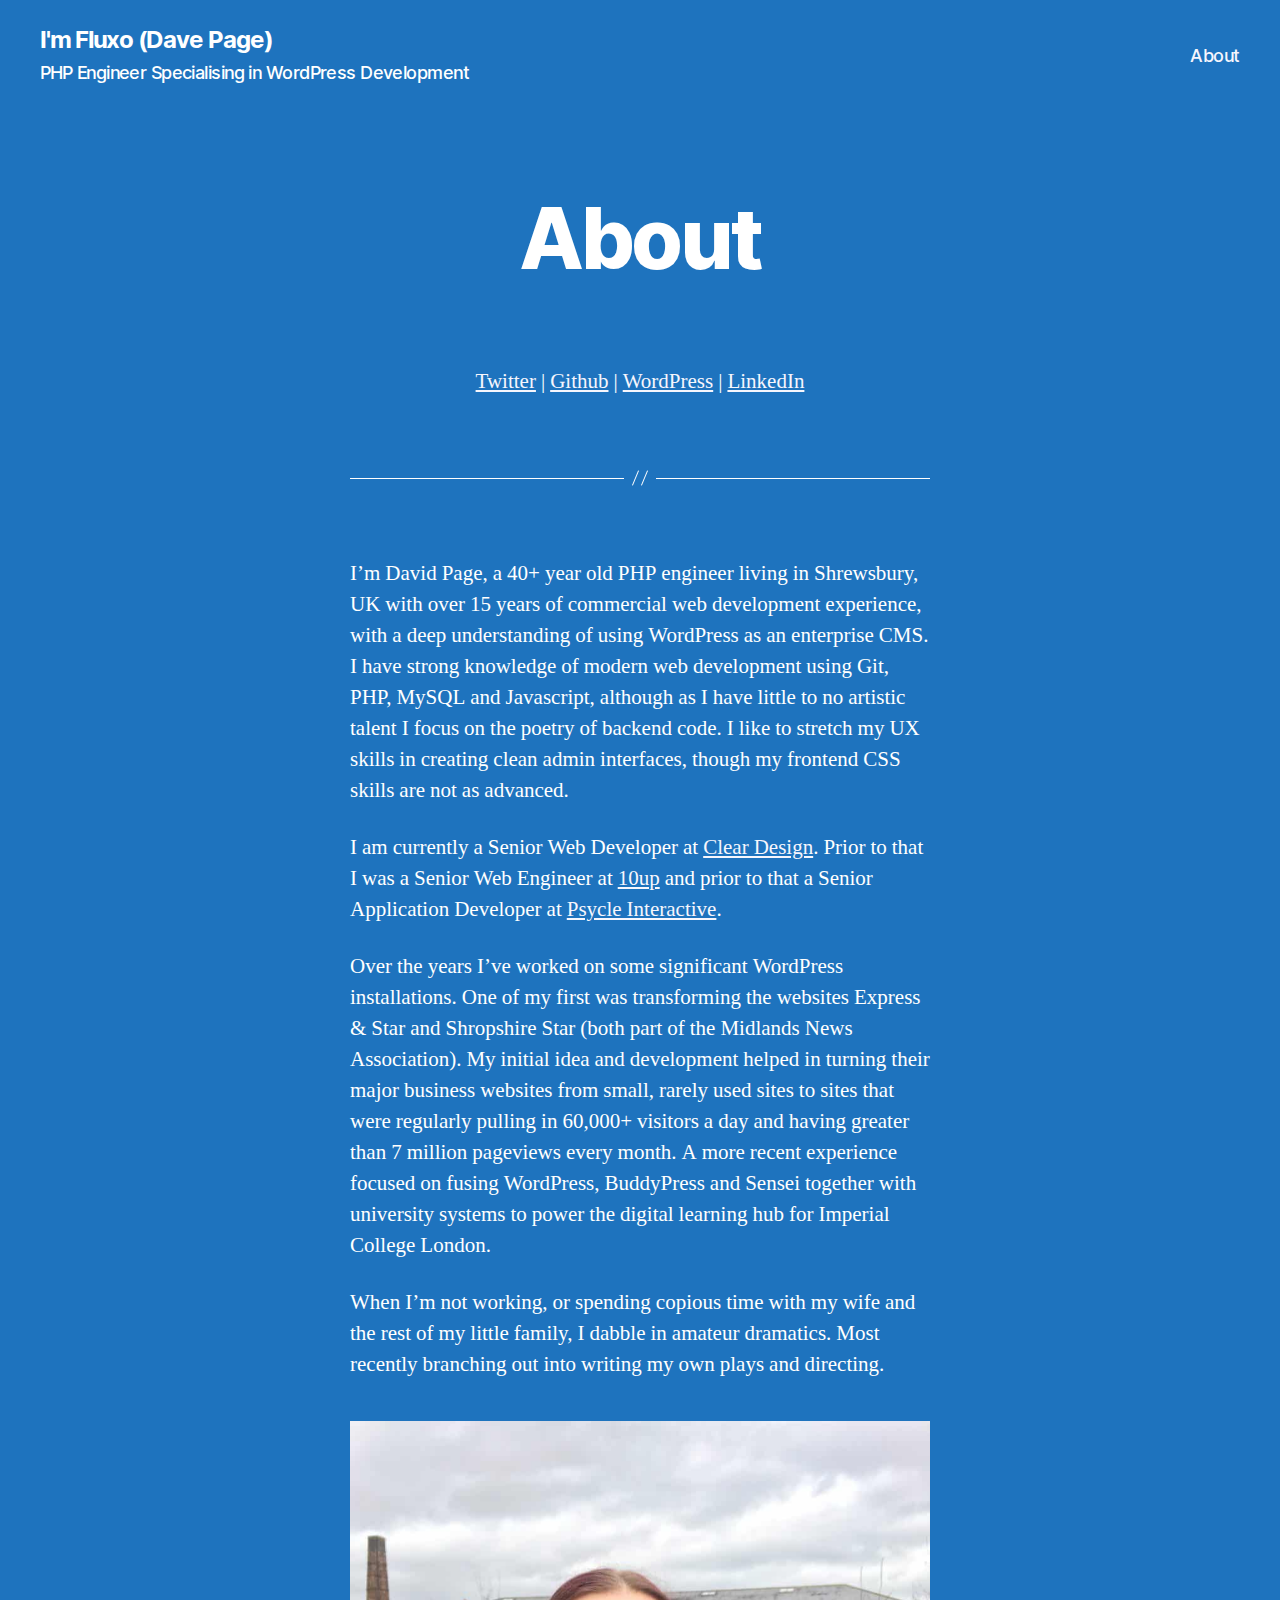
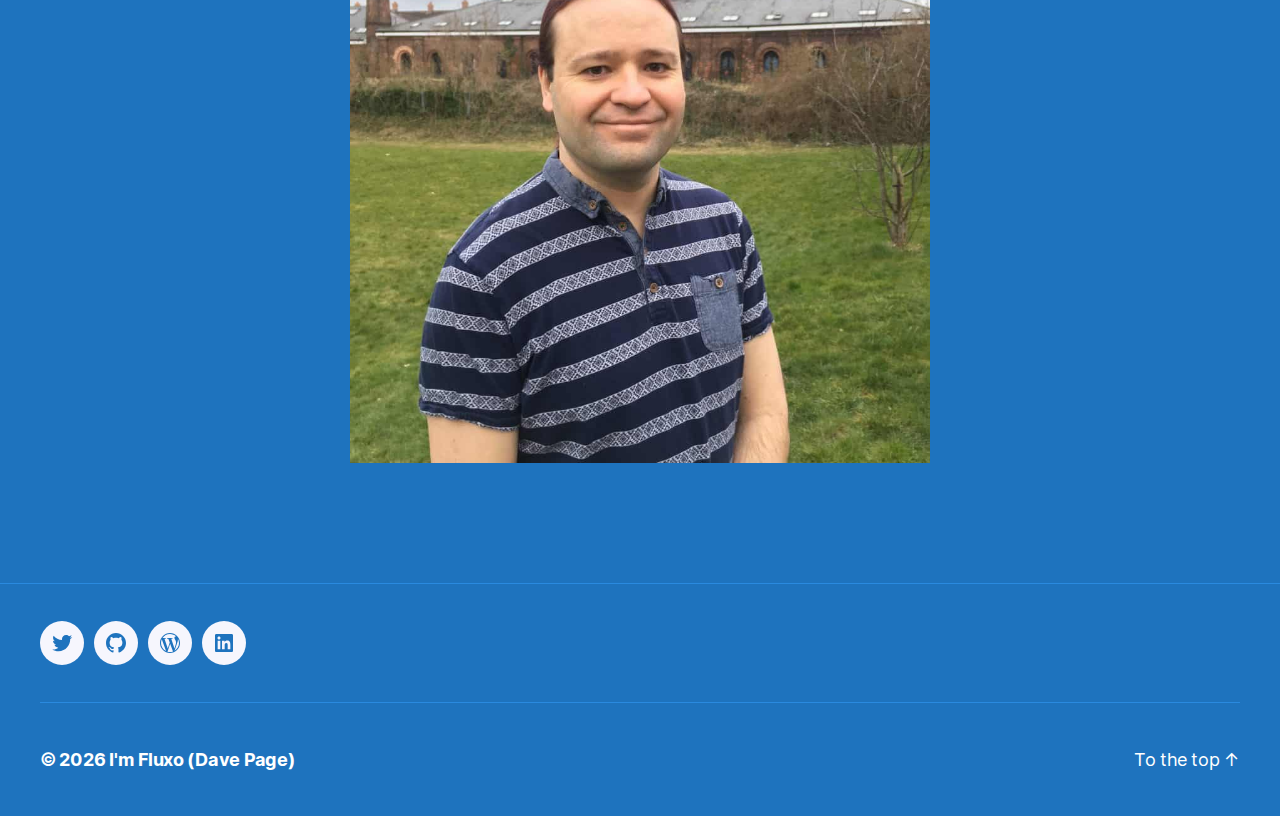
==== commit 9cd094e0: "Update the WP "version"" ====
--- a/about/index.html
+++ b/about/index.html
@@ -18,7 +18,7 @@
 <link rel="stylesheet" id="twentytwenty-print-style-css" href="/assets/print.css" media="print">
 <script src="/assets/index.js" id="twentytwenty-js-js" async=""></script>
 
-<meta name="generator" content="WordPress 5.5" />
+<meta name="generator" content="WordPress 5.9" />
 <link rel="canonical" href="https://fluxo.me/about/" />
 <script>document.documentElement.className = document.documentElement.className.replace( 'no-js', 'js' );</script>
 <style id="custom-background-css">
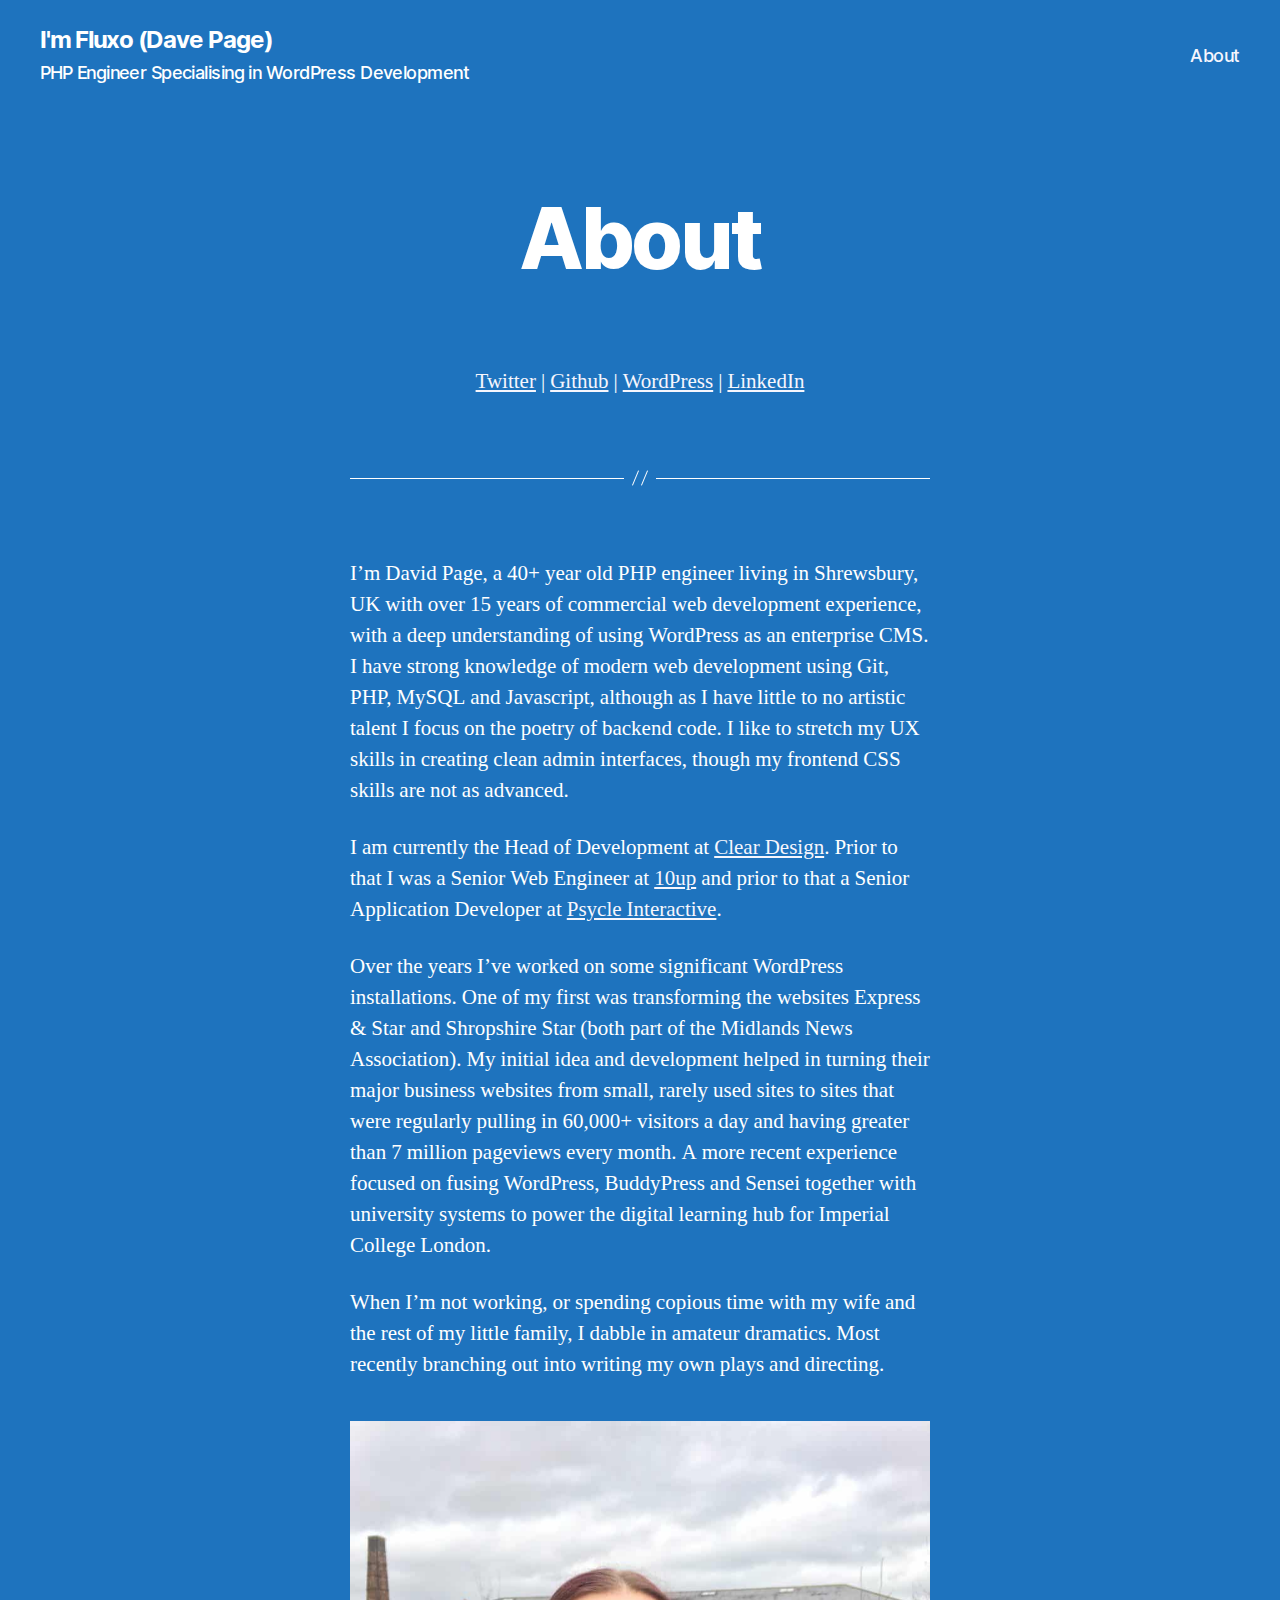
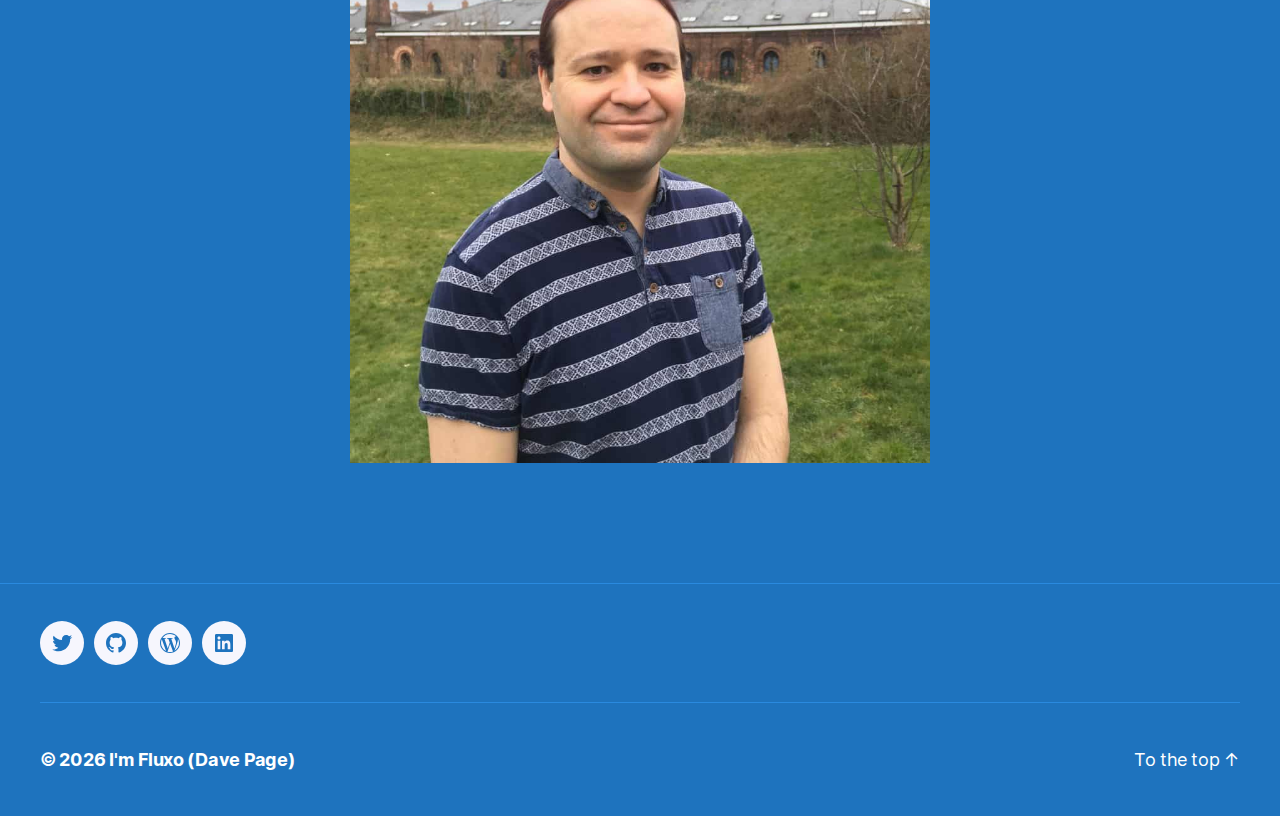
==== commit 40c7cfa8: "Correct current job" ====
--- a/about/index.html
+++ b/about/index.html
@@ -139,7 +139,7 @@
 
 
 
-	<p>I am currently a Senior Web Developer at <a href="https://cleardesign.co.uk/">Clear Design</a>. Prior to that I was a Senior Web Engineer at <a href="https://10up.com/">10up</a> and prior to that a Senior Application Developer at <a href="https://psycle.com">Psycle Interactive</a>.</p>
+	<p>I am currently the Head of Development at <a href="https://cleardesign.co.uk/">Clear Design</a>. Prior to that I was a Senior Web Engineer at <a href="https://10up.com/">10up</a> and prior to that a Senior Application Developer at <a href="https://psycle.com">Psycle Interactive</a>.</p>
 
 
 
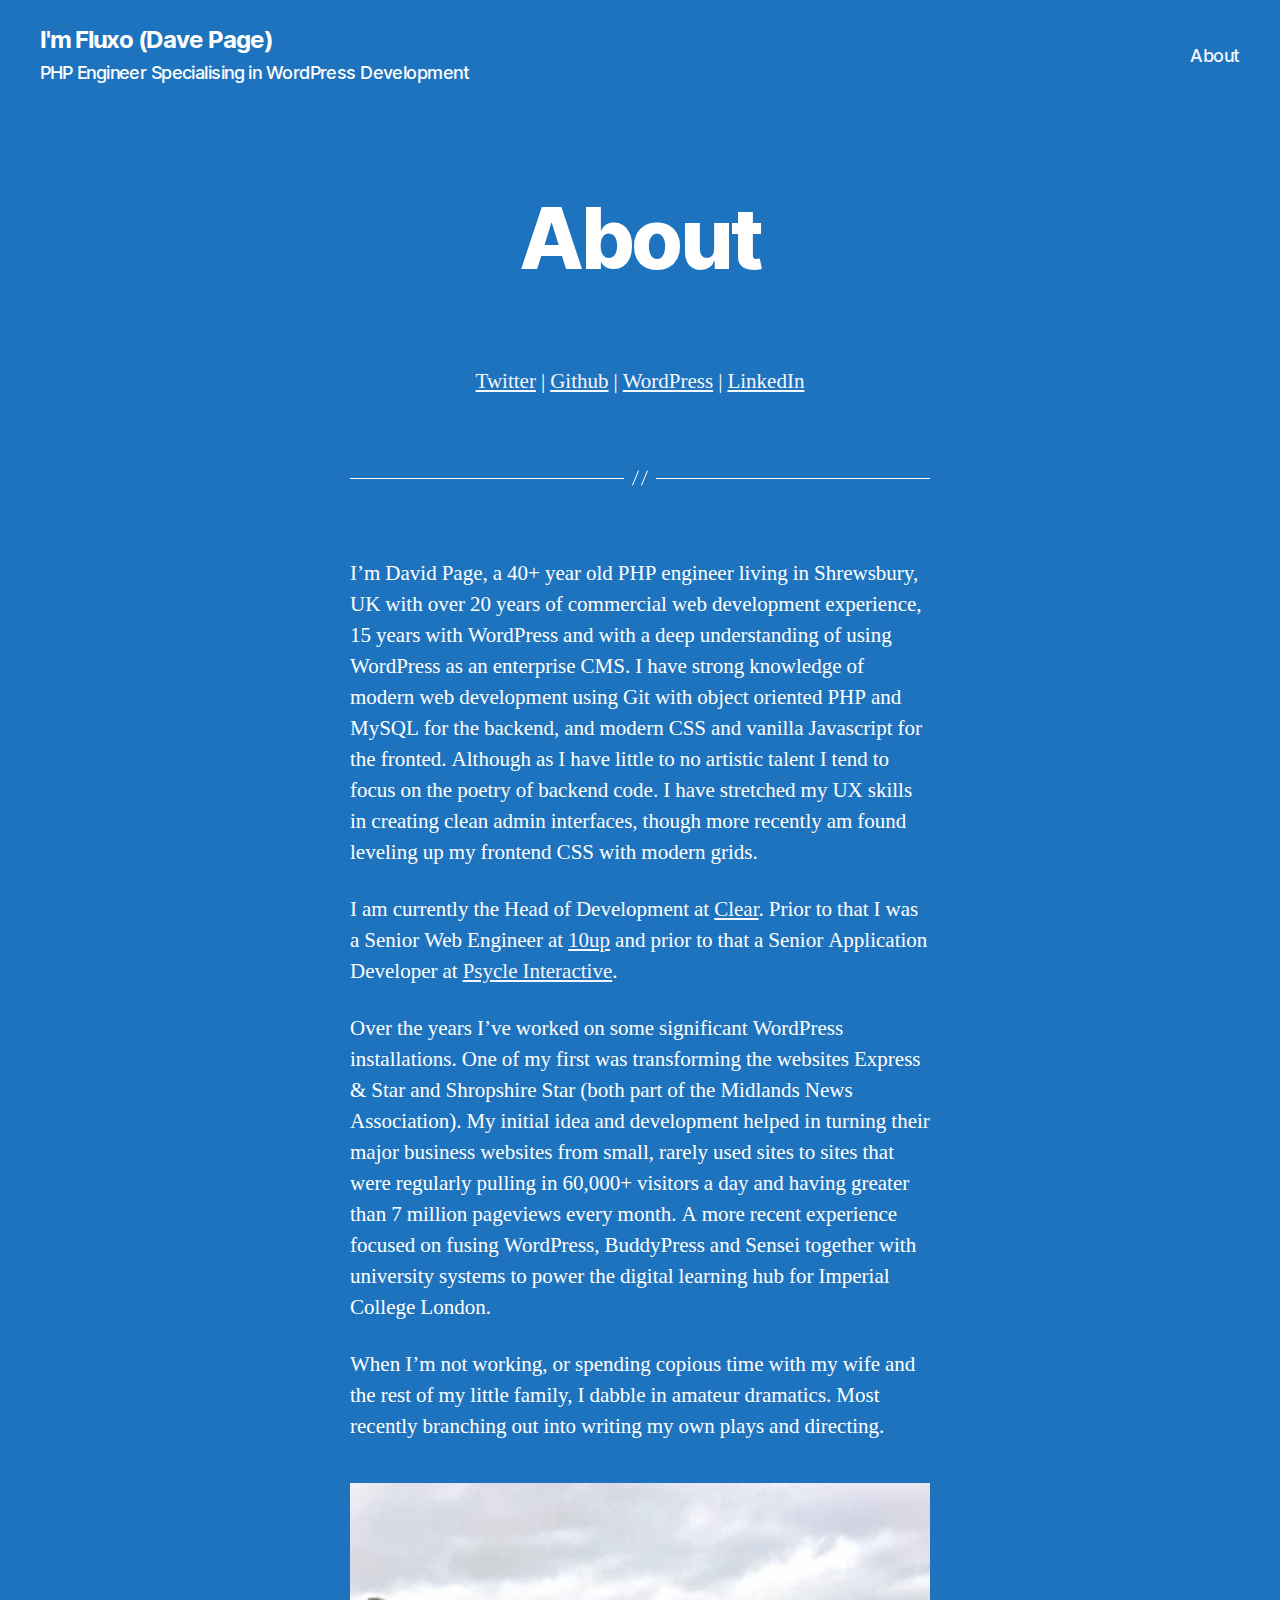
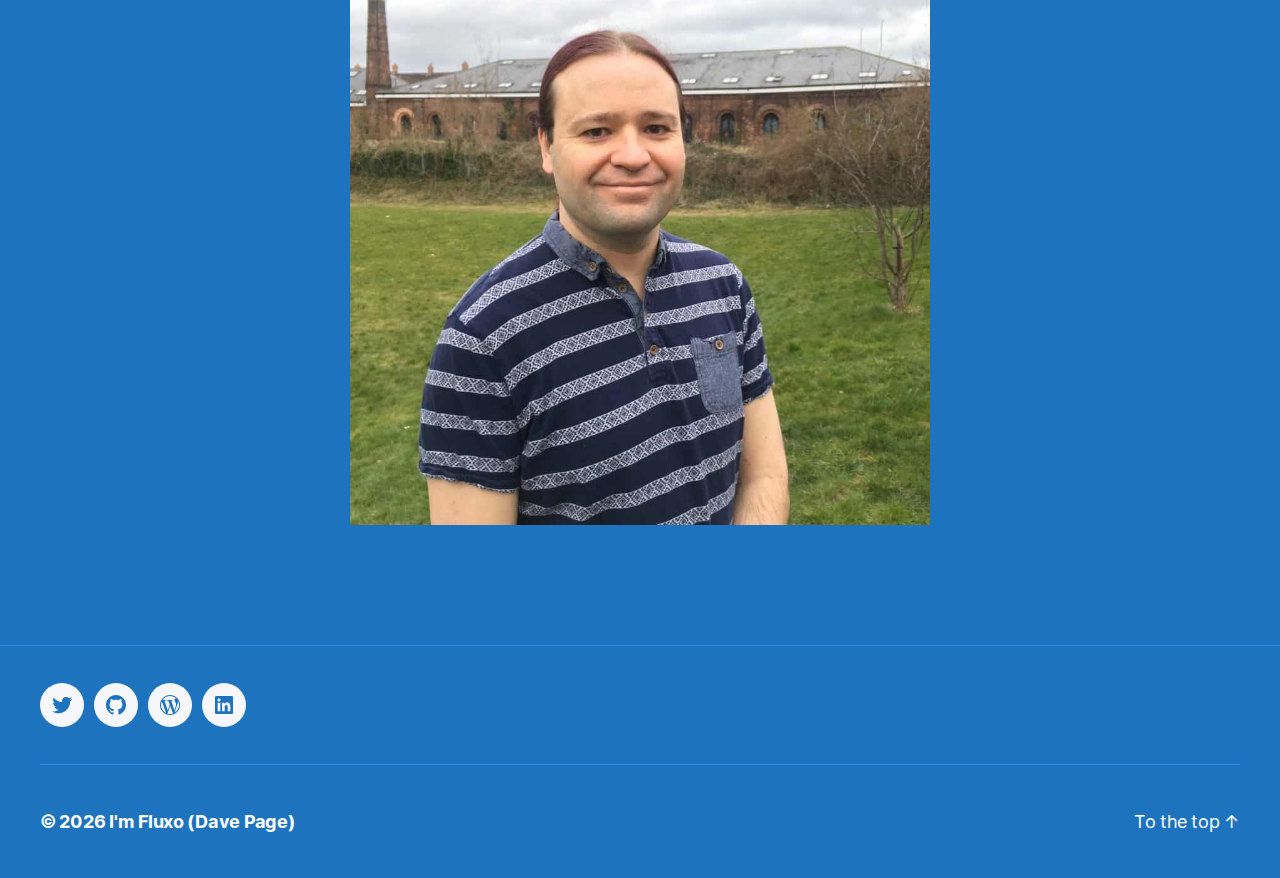
==== commit f0464d09: "Update about info" ====
--- a/about/index.html
+++ b/about/index.html
@@ -135,11 +135,11 @@
 
 
 
-	<p>I’m David Page, a 40+ year old PHP engineer living in Shrewsbury, UK with over 15 years of commercial web development experience, with a deep understanding of using WordPress as an enterprise CMS. I have strong knowledge of modern web development using Git, PHP, MySQL and Javascript, although as I have little to no artistic talent I focus on the poetry of backend code. I like to stretch my UX skills in creating clean admin interfaces, though my frontend CSS skills are not as advanced.</p>
-
-
-
-	<p>I am currently the Head of Development at <a href="https://cleardesign.co.uk/">Clear Design</a>. Prior to that I was a Senior Web Engineer at <a href="https://10up.com/">10up</a> and prior to that a Senior Application Developer at <a href="https://psycle.com">Psycle Interactive</a>.</p>
+	<p>I’m David Page, a 40+ year old PHP engineer living in Shrewsbury, UK with over 20 years of commercial web development experience, 15 years with WordPress and with a deep understanding of using WordPress as an enterprise CMS. I have strong knowledge of modern web development using Git with object oriented PHP and MySQL for the backend, and modern CSS and vanilla Javascript for the fronted. Although as I have little to no artistic talent I tend to focus on the poetry of backend code. I have stretched my UX skills in creating clean admin interfaces, though more recently am found leveling up my frontend CSS with modern grids.</p>
+
+
+
+	<p>I am currently the Head of Development at <a href="https://cleardesign.co.uk/">Clear</a>. Prior to that I was a Senior Web Engineer at <a href="https://10up.com/">10up</a> and prior to that a Senior Application Developer at <a href="https://psycle.com">Psycle Interactive</a>.</p>
 
 
 
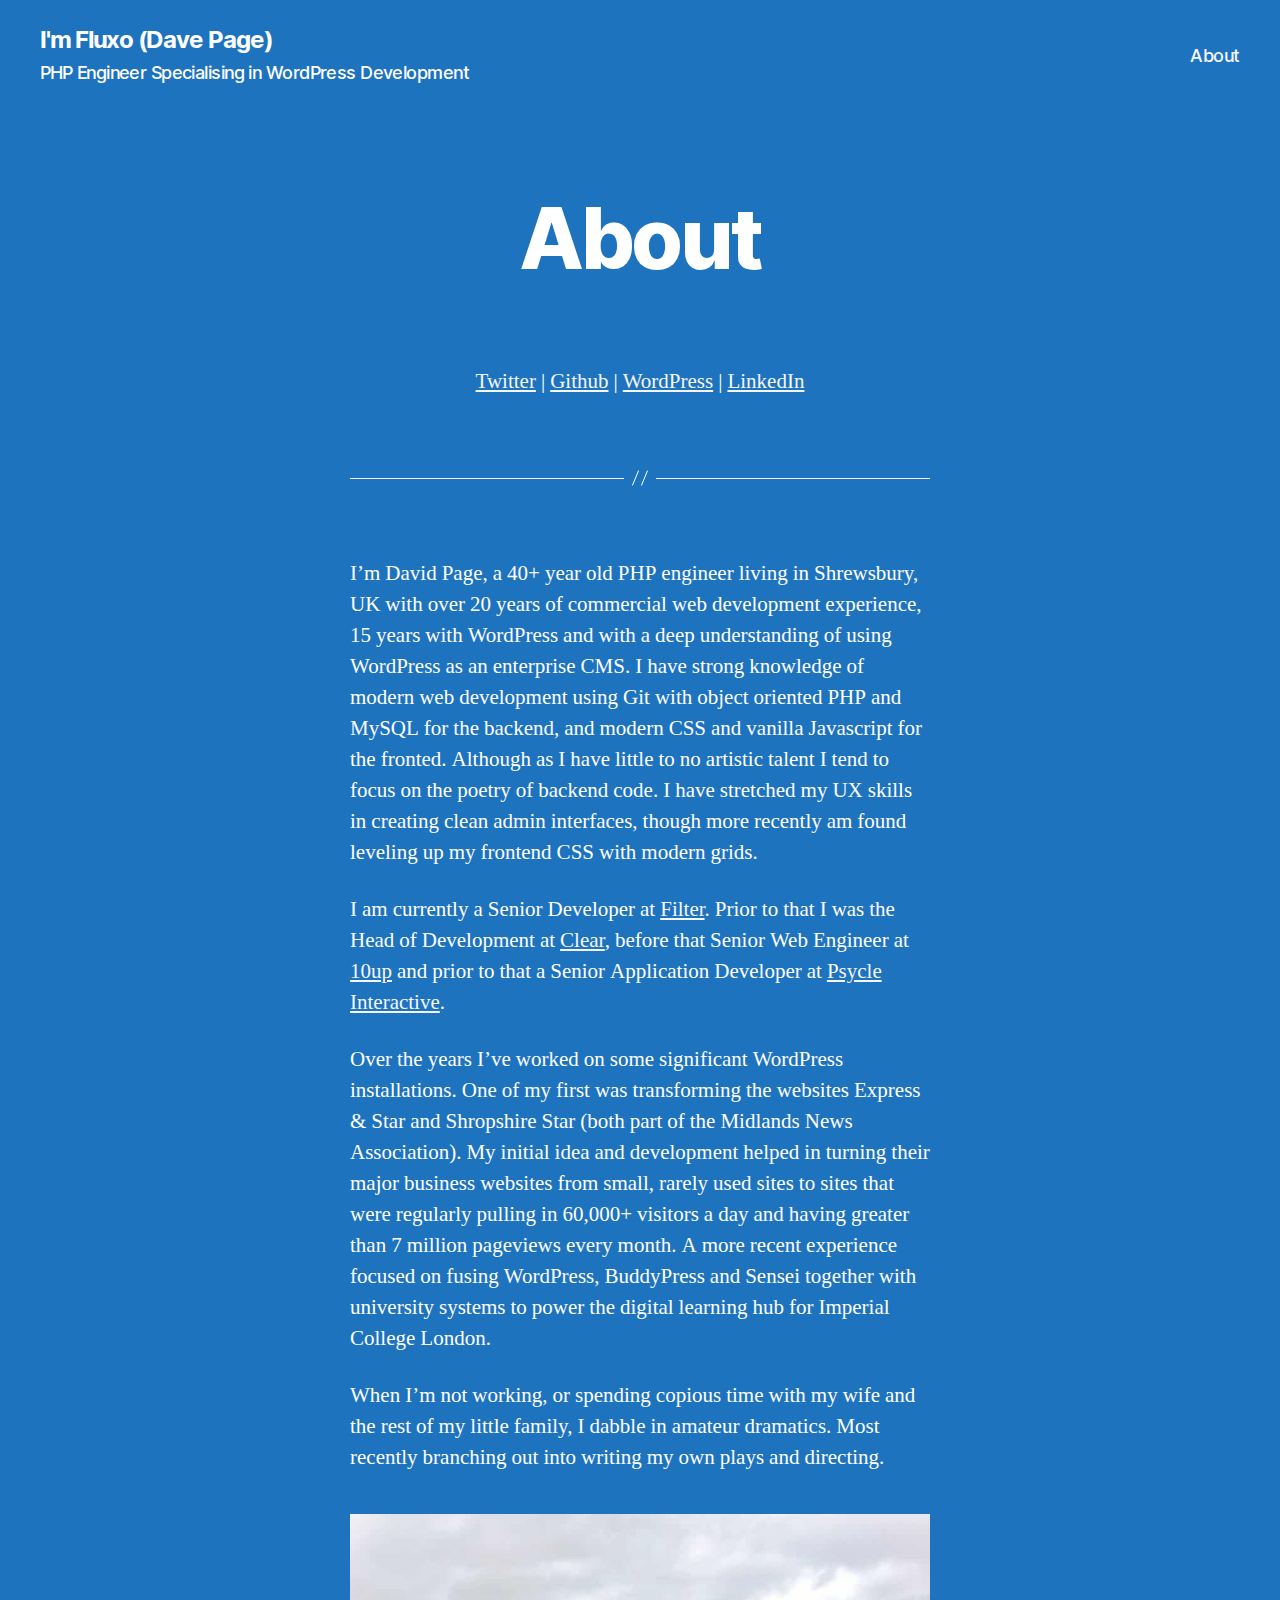
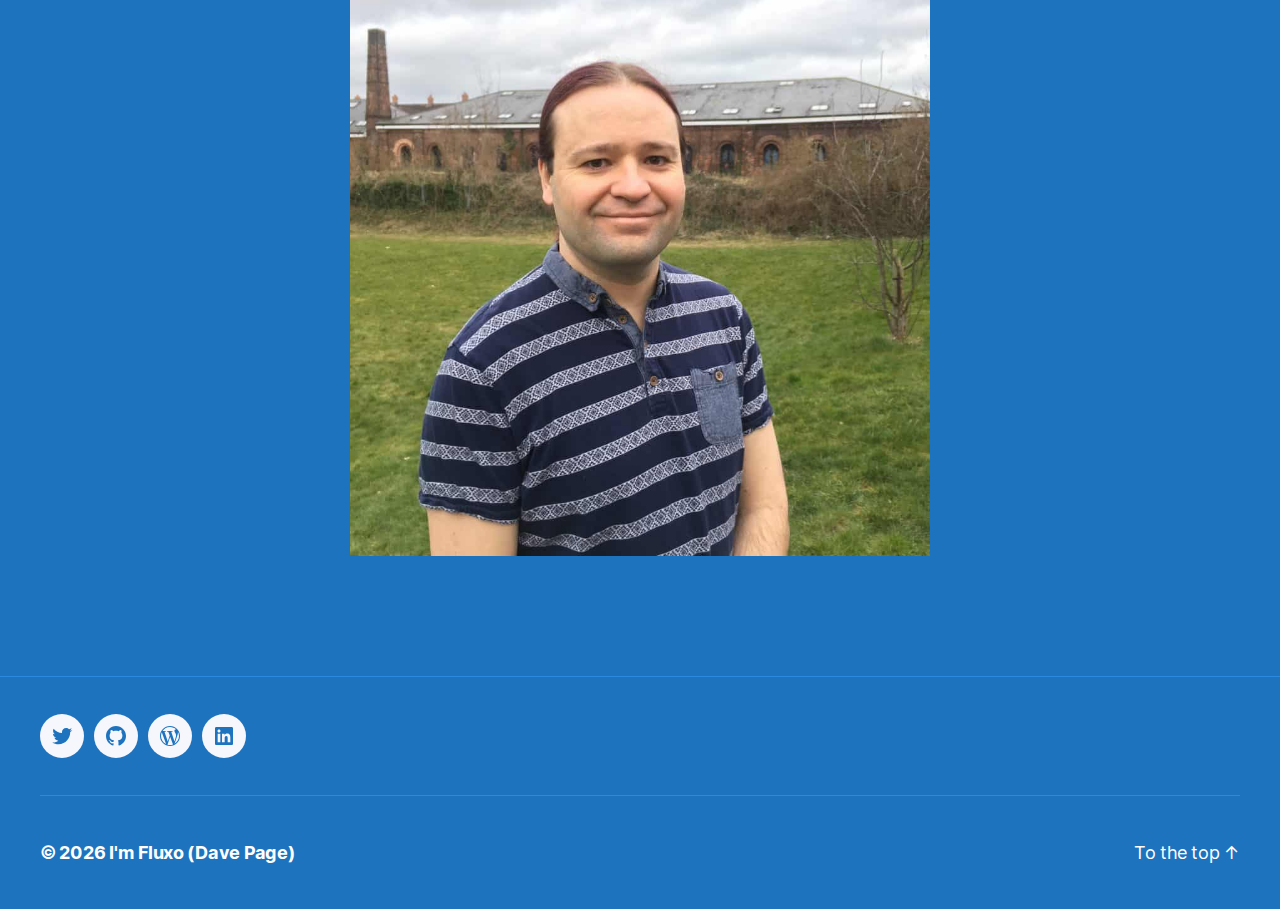
==== commit d44a807b: "Update index.html" ====
--- a/about/index.html
+++ b/about/index.html
@@ -139,7 +139,7 @@
 
 
 
-	<p>I am currently the Head of Development at <a href="https://cleardesign.co.uk/">Clear</a>. Prior to that I was a Senior Web Engineer at <a href="https://10up.com/">10up</a> and prior to that a Senior Application Developer at <a href="https://psycle.com">Psycle Interactive</a>.</p>
+	<p>I am currently a Senior Developer at <a href="https://filter.agency/">Filter</a>. Prior to that I was the Head of Development at <a href="https://cleardesign.co.uk/">Clear</a>, before that Senior Web Engineer at <a href="https://10up.com/">10up</a> and prior to that a Senior Application Developer at <a href="https://psycle.com">Psycle Interactive</a>.</p>
 
 
 
@@ -219,4 +219,4 @@
 
 	</footer><!-- #site-footer -->
 
-</body></html>+</body></html>
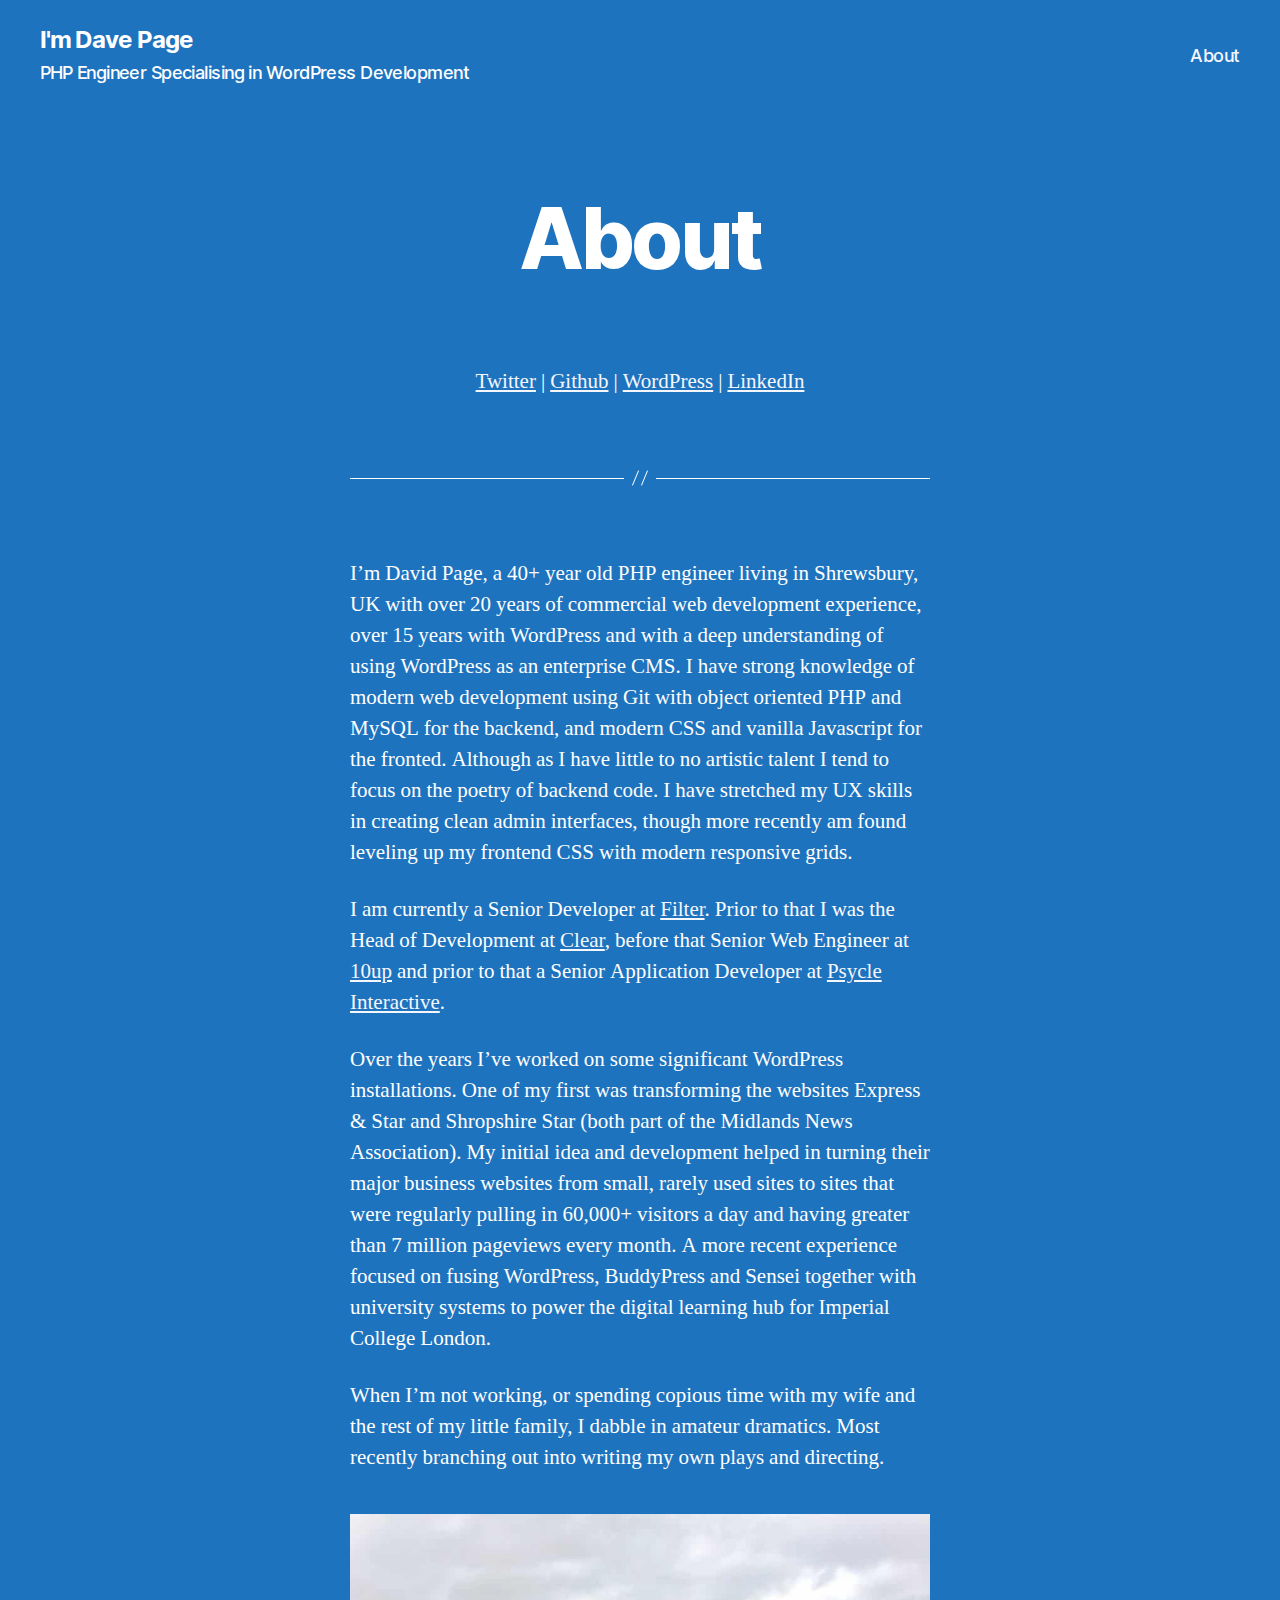
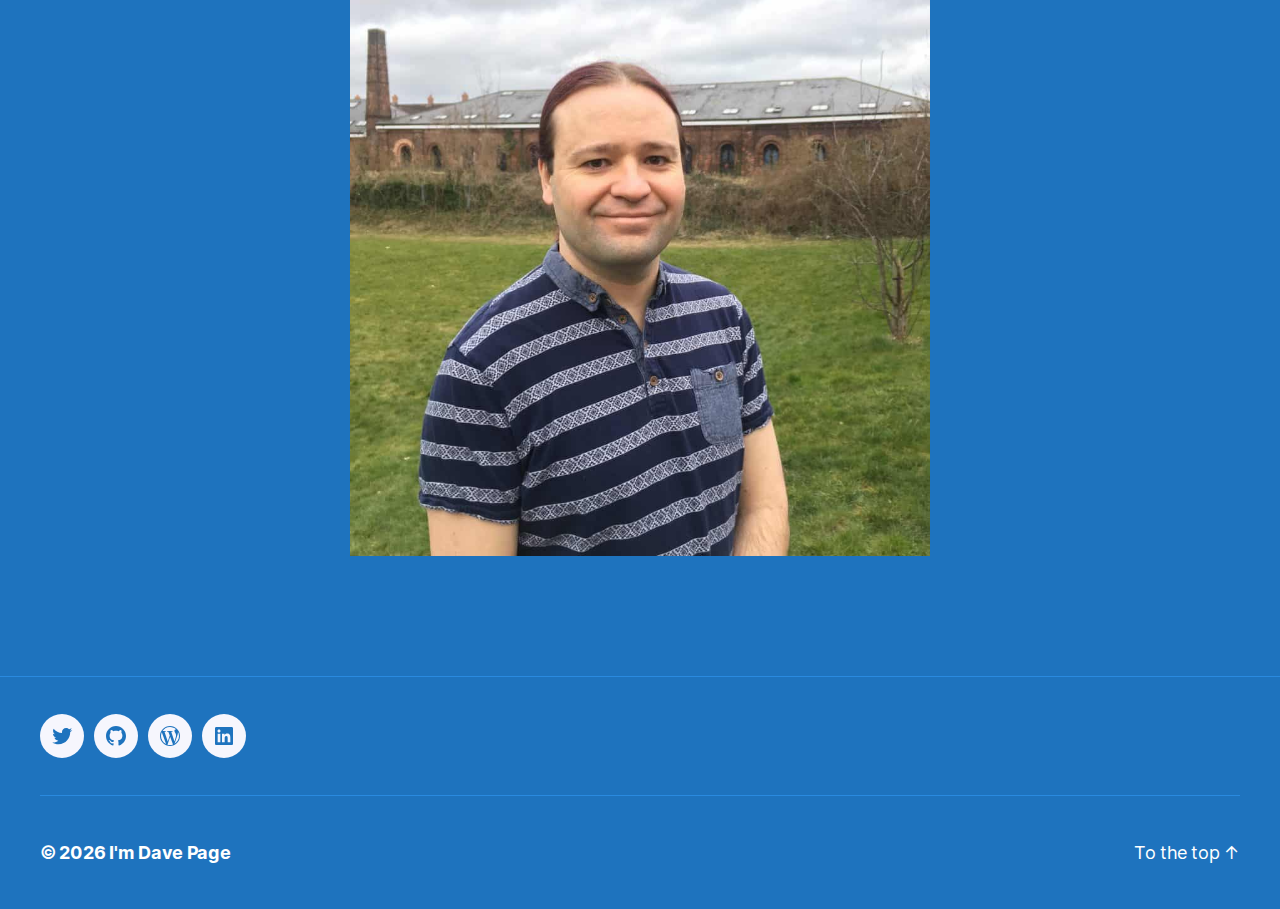
==== commit 0c24bfbb: "New year, new home" ====
--- a/about/index.html
+++ b/about/index.html
@@ -8,7 +8,7 @@
 
 <link rel="profile" href="https://gmpg.org/xfn/11">
 
-<title>About &#8211; I&#039;m Fluxo (Dave Page)</title>
+<title>About &#8211; I&#039;m Dave Page</title>
 
 <link rel="stylesheet" id="wp-block-library-css" href="/assets/blocks.css" media="all">
 <link rel="stylesheet" id="twentytwenty-style-css" href="/assets/style.css" media="all">
@@ -18,8 +18,8 @@
 <link rel="stylesheet" id="twentytwenty-print-style-css" href="/assets/print.css" media="print">
 <script src="/assets/index.js" id="twentytwenty-js-js" async=""></script>
 
-<meta name="generator" content="WordPress 5.9" />
-<link rel="canonical" href="https://fluxo.me/about/" />
+<meta name="generator" content="WordPress 5.9.20 - static">
+<link rel="canonical" href="https://davepage.me/about/" />
 <script>document.documentElement.className = document.documentElement.className.replace( 'no-js', 'js' );</script>
 <style id="custom-background-css">
 body.custom-background { background-color: #1e73be; }
@@ -37,7 +37,7 @@
 			<div class="header-titles-wrapper">
 
 				<div class="header-titles">
-					<div class="site-title faux-heading"><a href="https://fluxo.me/">I'm Fluxo (Dave Page)</a></div>
+					<div class="site-title faux-heading"><a href="https://davepage.me/">I'm Dave Page</a></div>
 					<div class="site-description">PHP Engineer Specialising in WordPress Development</div><!-- .site-description -->
 				</div><!-- .header-titles -->
 
@@ -135,7 +135,7 @@
 
 
 
-	<p>I’m David Page, a 40+ year old PHP engineer living in Shrewsbury, UK with over 20 years of commercial web development experience, 15 years with WordPress and with a deep understanding of using WordPress as an enterprise CMS. I have strong knowledge of modern web development using Git with object oriented PHP and MySQL for the backend, and modern CSS and vanilla Javascript for the fronted. Although as I have little to no artistic talent I tend to focus on the poetry of backend code. I have stretched my UX skills in creating clean admin interfaces, though more recently am found leveling up my frontend CSS with modern grids.</p>
+	<p>I’m David Page, a 40+ year old PHP engineer living in Shrewsbury, UK with over 20 years of commercial web development experience, over 15 years with WordPress and with a deep understanding of using WordPress as an enterprise CMS. I have strong knowledge of modern web development using Git with object oriented PHP and MySQL for the backend, and modern CSS and vanilla Javascript for the fronted. Although as I have little to no artistic talent I tend to focus on the poetry of backend code. I have stretched my UX skills in creating clean admin interfaces, though more recently am found leveling up my frontend CSS with modern responsive grids.</p>
 
 
 
@@ -201,7 +201,7 @@
 
 				<p class="footer-copyright">©
 					<script>var d=new Date();document.write(d.getFullYear());</script>
-					<a href="https://fluxo.me/">I'm Fluxo (Dave Page)</a>
+					<a href="https://davepage.me/">I'm Dave Page</a>
 				</p><!-- .footer-copyright -->
 
 			</div><!-- .footer-credits -->
